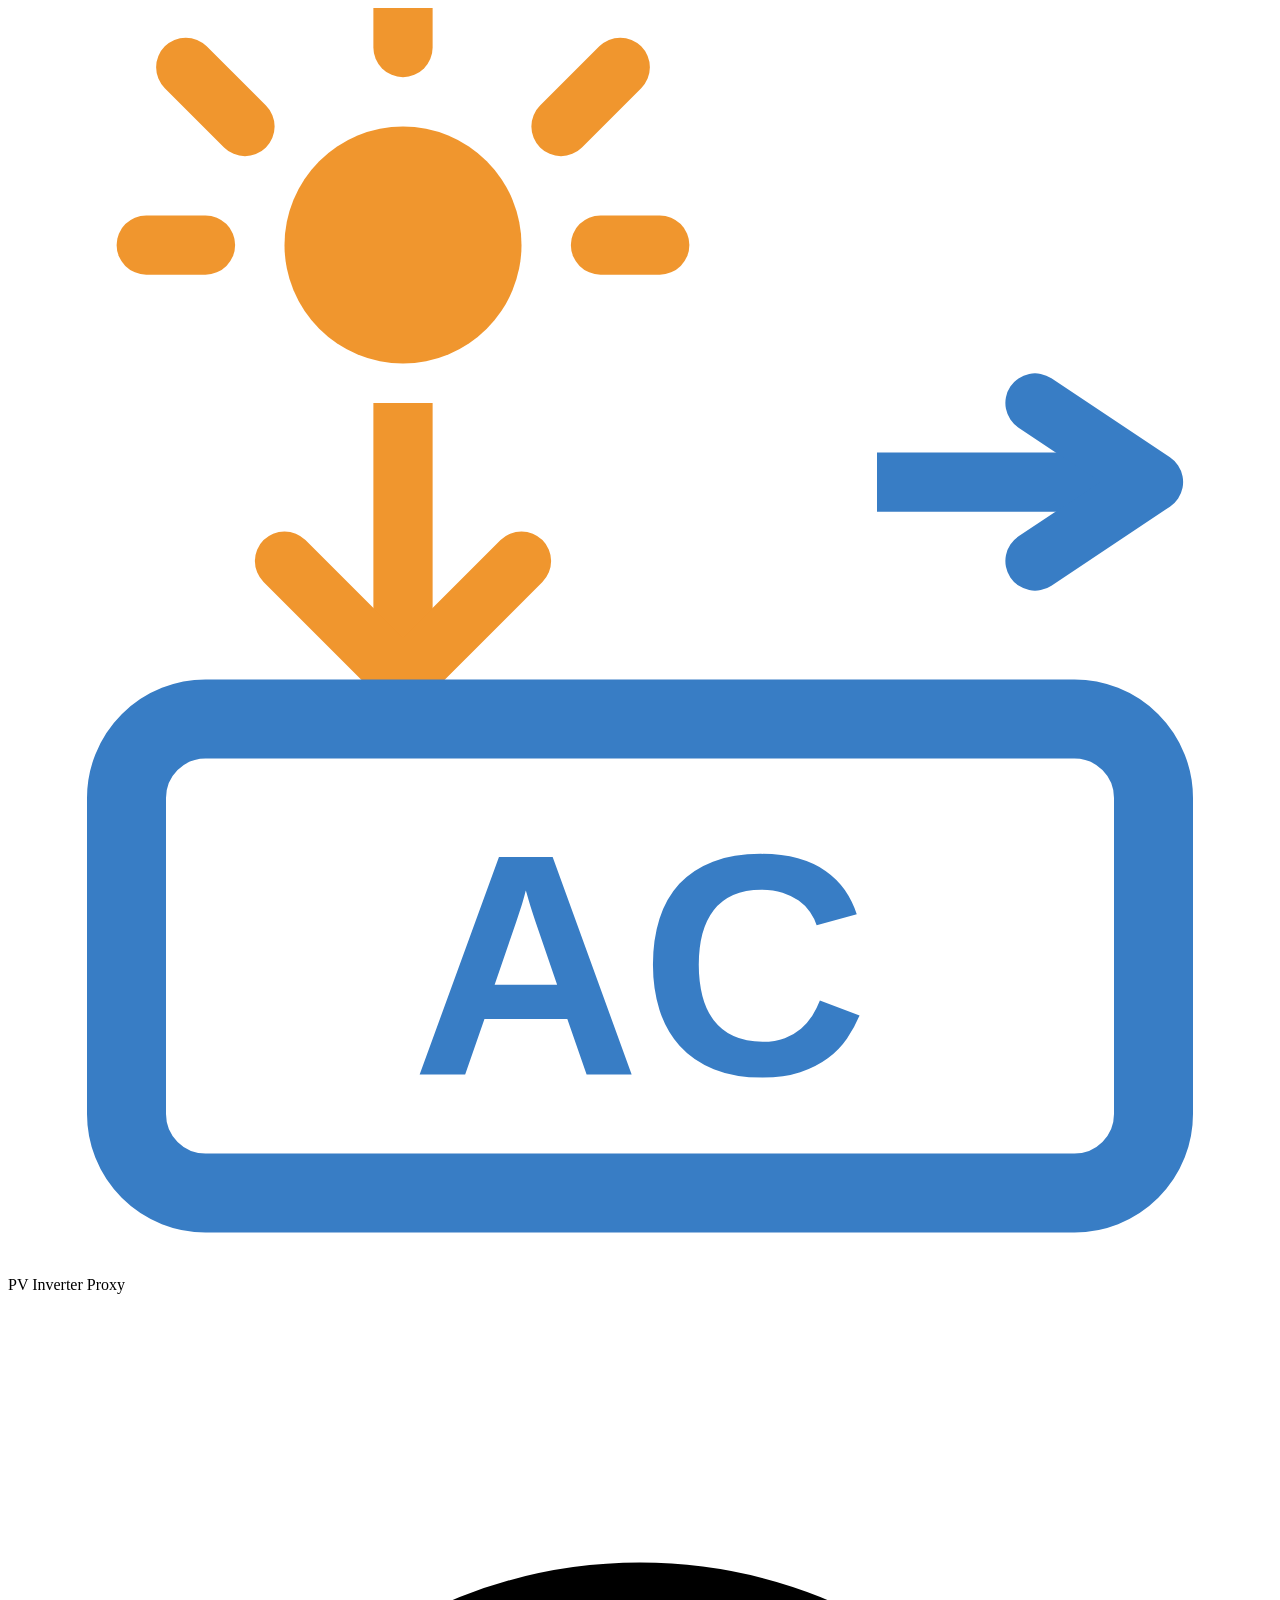
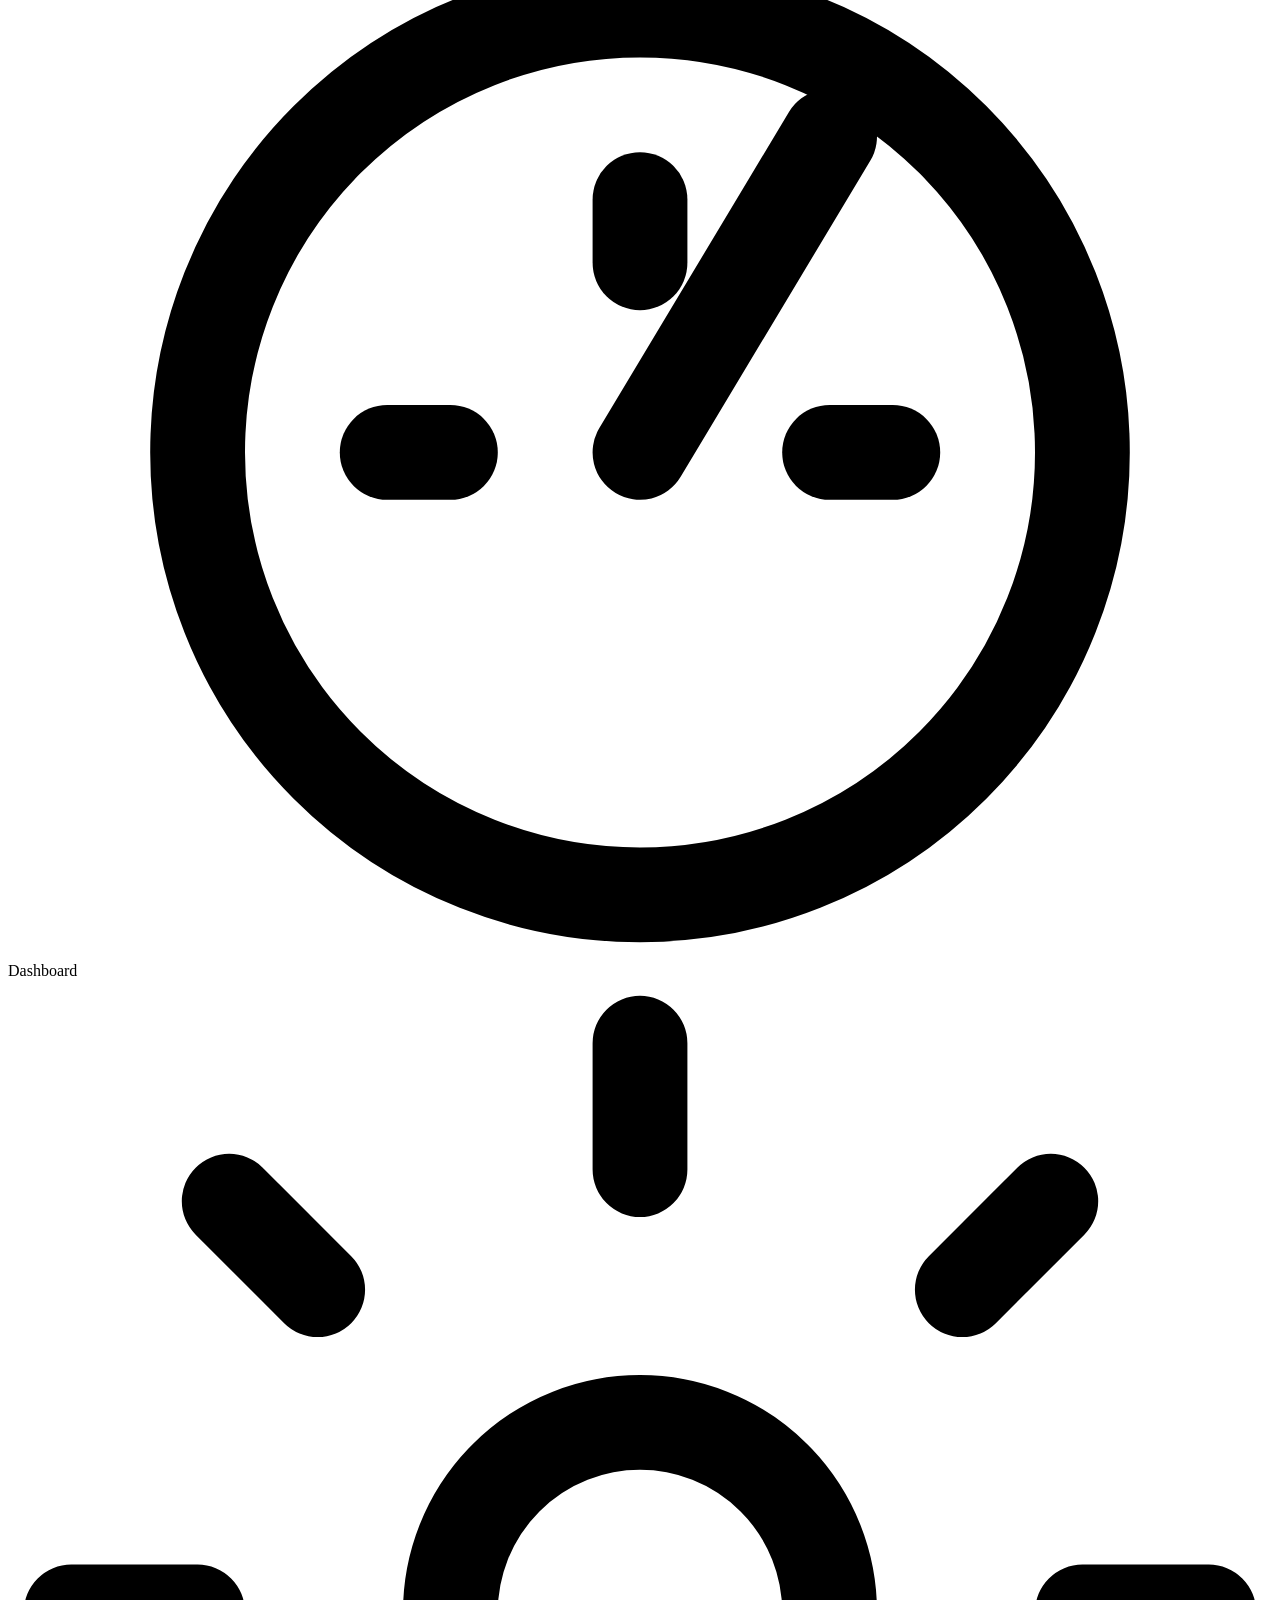
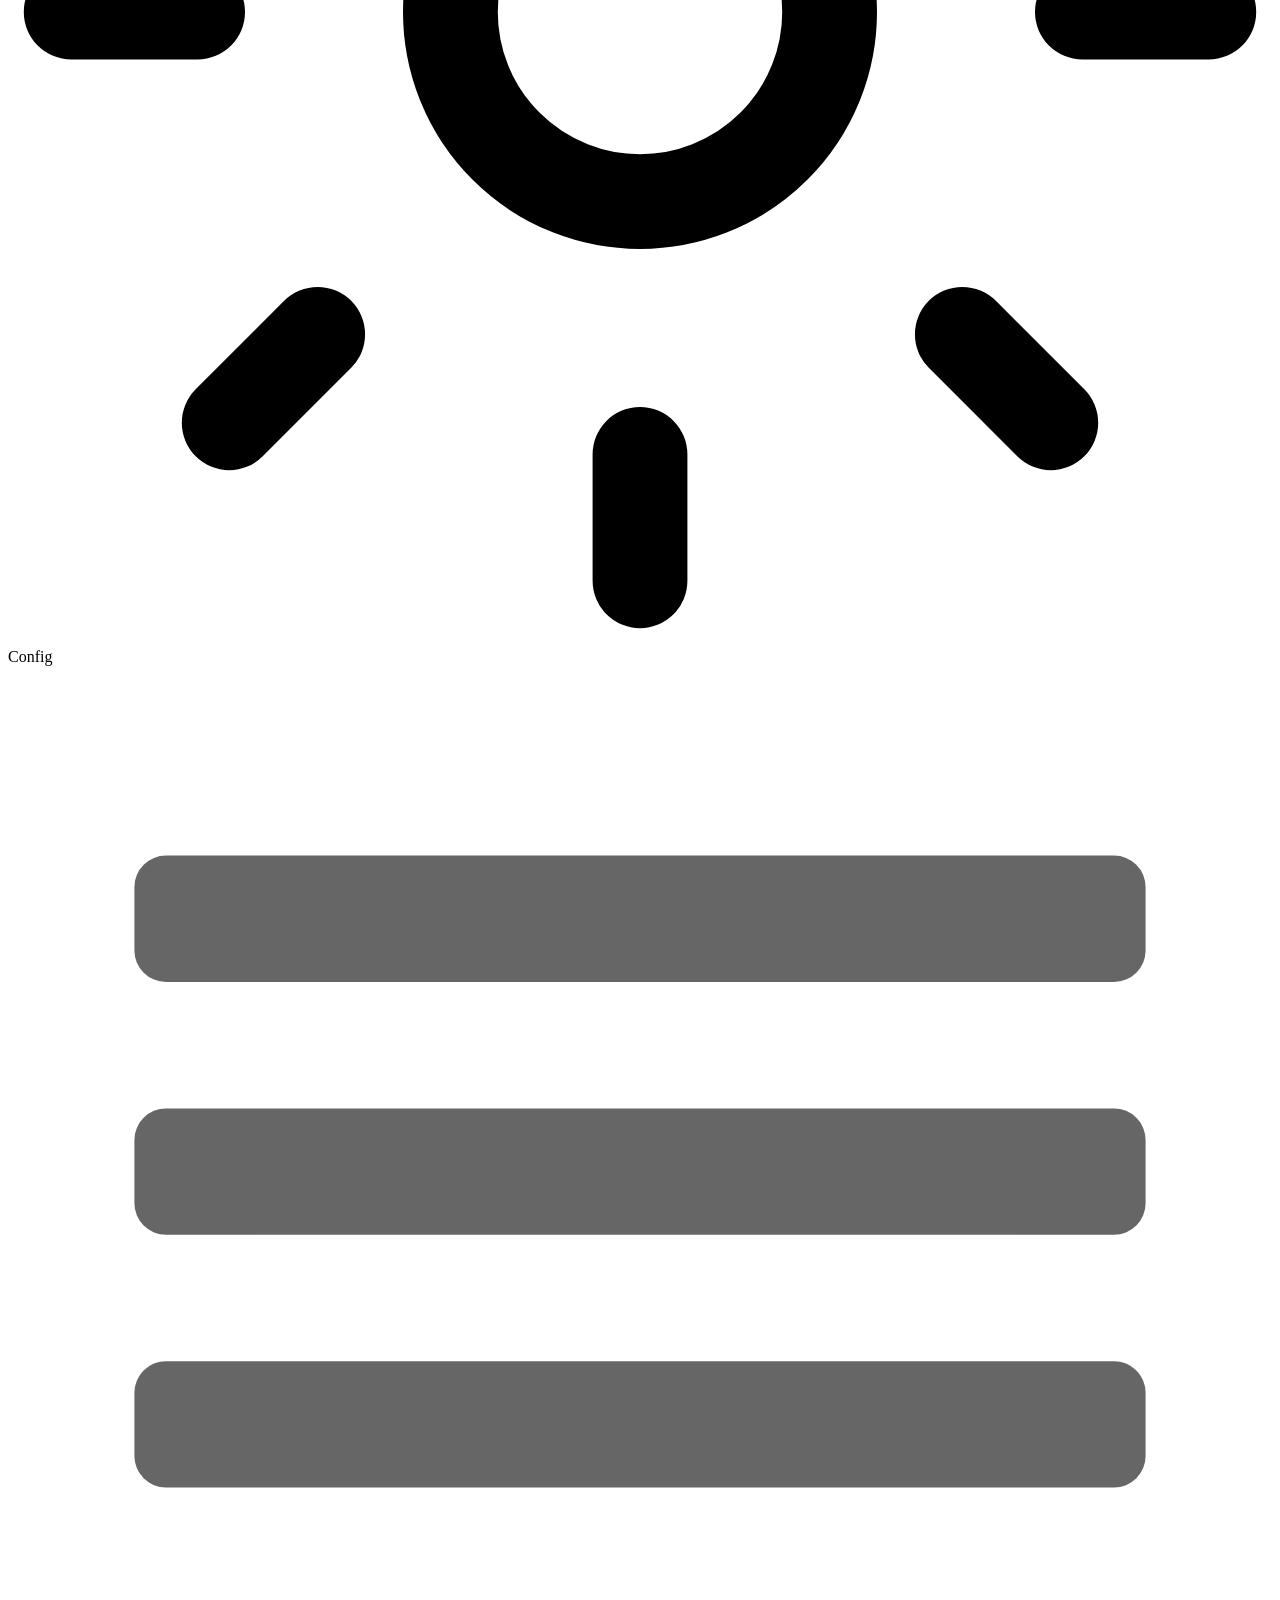
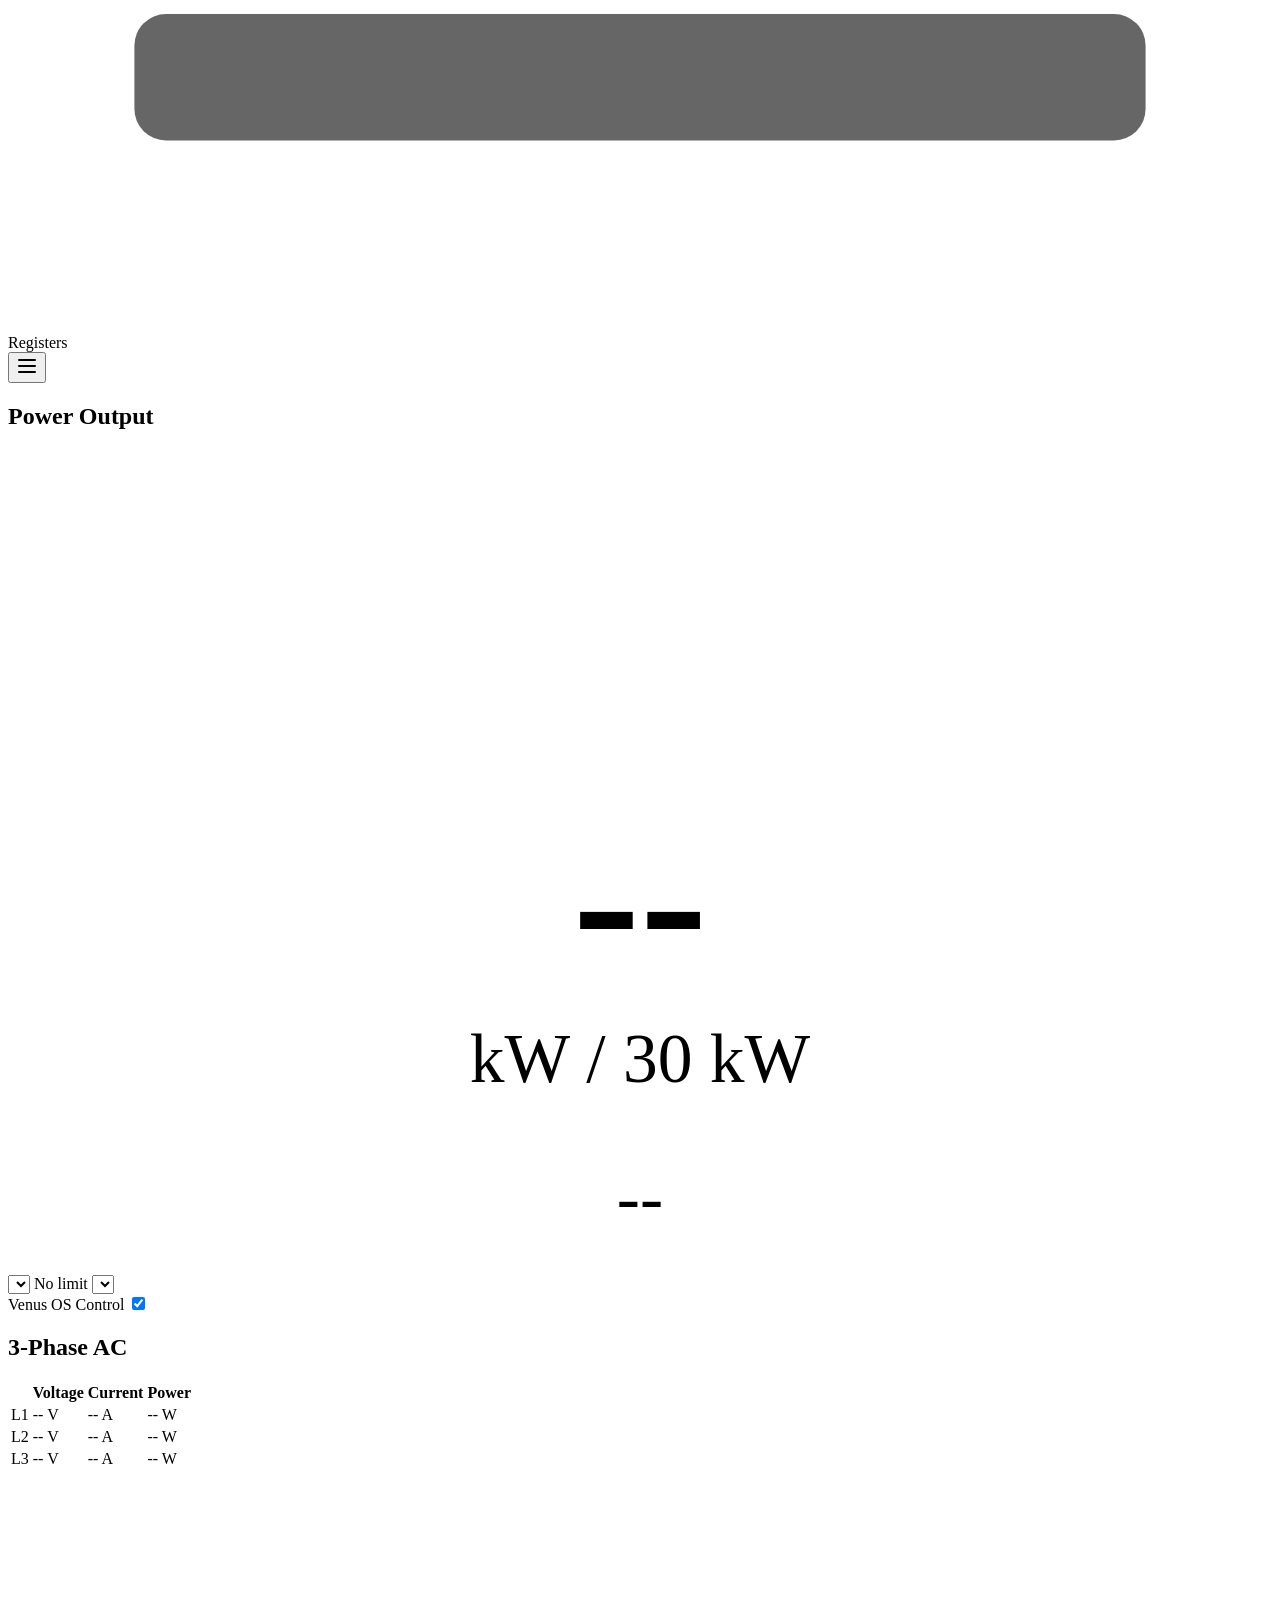
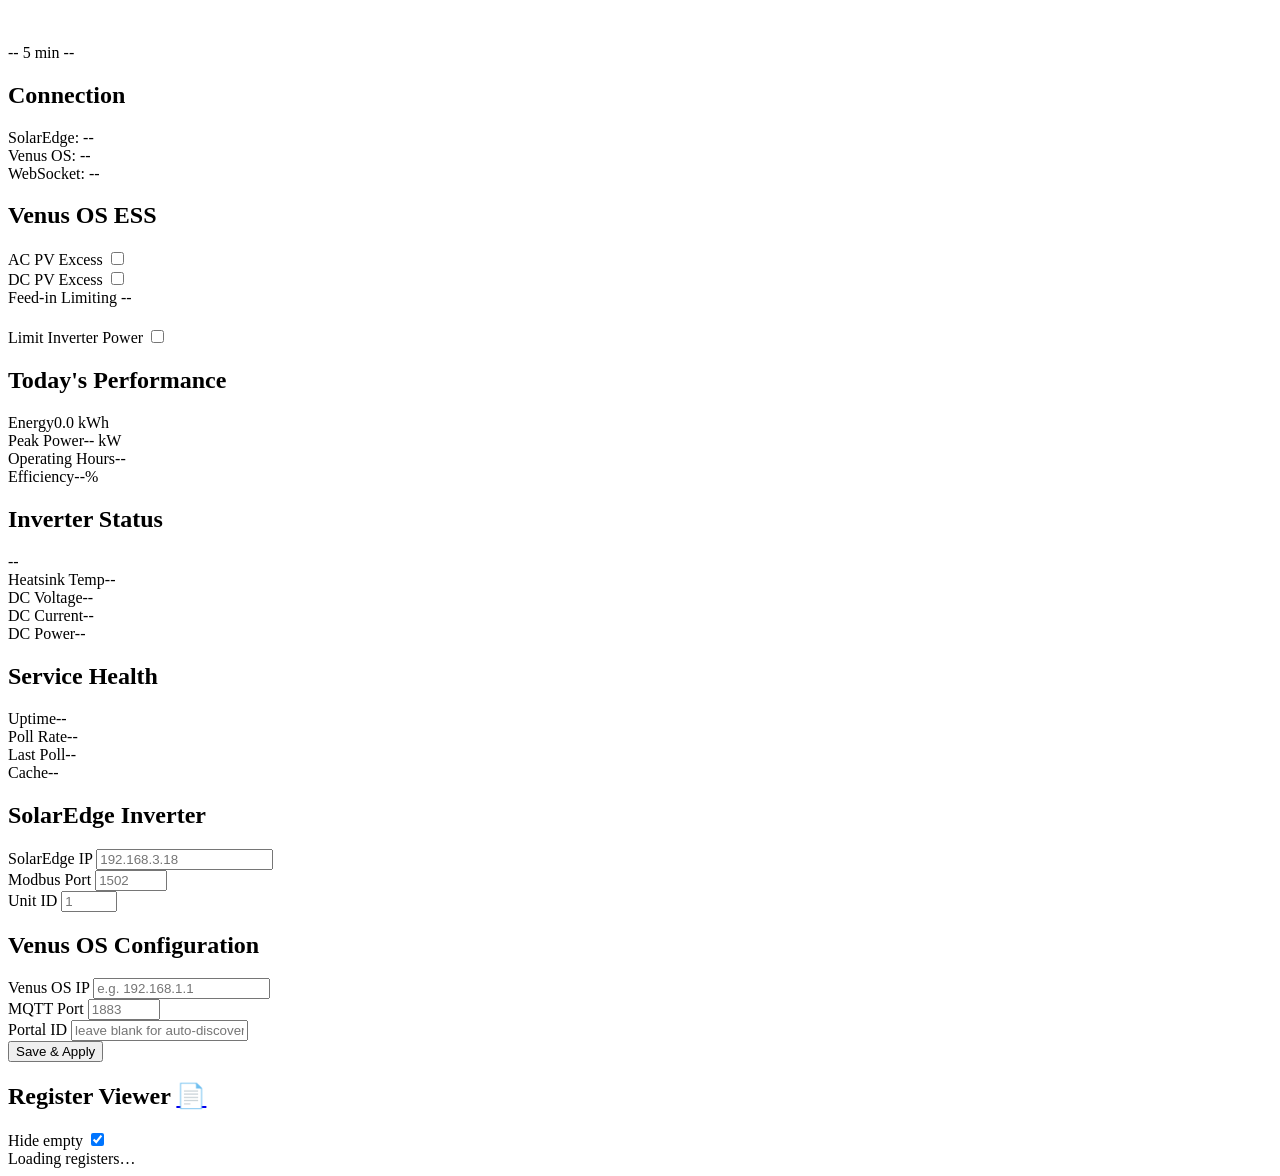
==== src/venus_os_fronius_proxy/static/index.html @ 11d43d6c "fix: link to SunSpec Inverter Models spec PDF with register addresses Points to SunSpec Document #12" ====
<!DOCTYPE html>
<html lang="en">
<head>
  <meta charset="UTF-8">
  <meta name="viewport" content="width=device-width, initial-scale=1.0">
  <title>PV-Inverter Proxy</title>
  <link rel="stylesheet" href="/static/style.css">
</head>
<body>
  <div class="app-shell">
    <!-- Sidebar Navigation -->
    <nav class="sidebar" id="sidebar">
      <div class="sidebar-header">
        <svg class="sidebar-logo" viewBox="0 0 32 32" fill="none" xmlns="http://www.w3.org/2000/svg">
          <!-- Sun -->
          <circle cx="10" cy="6" r="3" fill="#F0962E"/>
          <line x1="10" y1="1" x2="10" y2="0" stroke="#F0962E" stroke-width="1.5" stroke-linecap="round"/>
          <line x1="14" y1="3" x2="15.5" y2="1.5" stroke="#F0962E" stroke-width="1.5" stroke-linecap="round"/>
          <line x1="6" y1="3" x2="4.5" y2="1.5" stroke="#F0962E" stroke-width="1.5" stroke-linecap="round"/>
          <line x1="15" y1="6" x2="16.5" y2="6" stroke="#F0962E" stroke-width="1.5" stroke-linecap="round"/>
          <line x1="5" y1="6" x2="3.5" y2="6" stroke="#F0962E" stroke-width="1.5" stroke-linecap="round"/>
          <!-- Arrow down (DC) -->
          <line x1="10" y1="10" x2="10" y2="16" stroke="#F0962E" stroke-width="1.5"/>
          <polyline points="7,14 10,17 13,14" stroke="#F0962E" stroke-width="1.5" fill="none" stroke-linecap="round" stroke-linejoin="round"/>
          <!-- Inverter box -->
          <rect x="3" y="18" width="26" height="12" rx="2" stroke="#387DC5" stroke-width="2" fill="none"/>
          <text x="16" y="27" text-anchor="middle" fill="#387DC5" font-size="8" font-weight="700" font-family="sans-serif">AC</text>
          <!-- Arrow right (to grid) -->
          <line x1="22" y1="12" x2="28" y2="12" stroke="#387DC5" stroke-width="1.5"/>
          <polyline points="26,10 29,12 26,14" stroke="#387DC5" stroke-width="1.5" fill="none" stroke-linecap="round" stroke-linejoin="round"/>
        </svg>
        <span class="sidebar-title">PV Inverter Proxy</span>
      </div>

      <a class="nav-item active" data-page="dashboard">
        <svg class="nav-icon" viewBox="0 0 20 20" fill="none" xmlns="http://www.w3.org/2000/svg">
          <circle cx="10" cy="12" r="7" stroke="currentColor" stroke-width="1.5"/>
          <path d="M10 12 L13 7" stroke="currentColor" stroke-width="1.5" stroke-linecap="round"/>
          <line x1="6" y1="12" x2="7" y2="12" stroke="currentColor" stroke-width="1.5" stroke-linecap="round"/>
          <line x1="13" y1="12" x2="14" y2="12" stroke="currentColor" stroke-width="1.5" stroke-linecap="round"/>
          <line x1="10" y1="8" x2="10" y2="9" stroke="currentColor" stroke-width="1.5" stroke-linecap="round"/>
        </svg>
        <span class="nav-label">Dashboard</span>
      </a>

      <a class="nav-item" data-page="config">
        <svg class="nav-icon" viewBox="0 0 20 20" fill="none" xmlns="http://www.w3.org/2000/svg">
          <circle cx="10" cy="10" r="3" stroke="currentColor" stroke-width="1.5"/>
          <path d="M10 1v2M10 17v2M1 10h2M17 10h2M3.5 3.5l1.4 1.4M15.1 15.1l1.4 1.4M3.5 16.5l1.4-1.4M15.1 4.9l1.4-1.4" stroke="currentColor" stroke-width="1.5" stroke-linecap="round"/>
        </svg>
        <span class="nav-label">Config</span>
      </a>

      <a class="nav-item" data-page="registers">
        <svg class="nav-icon" viewBox="0 0 20 20" fill="none" xmlns="http://www.w3.org/2000/svg">
          <rect x="2" y="3" width="16" height="2" rx="0.5" fill="currentColor" opacity="0.6"/>
          <rect x="2" y="7" width="16" height="2" rx="0.5" fill="currentColor" opacity="0.6"/>
          <rect x="2" y="11" width="16" height="2" rx="0.5" fill="currentColor" opacity="0.6"/>
          <rect x="2" y="15" width="16" height="2" rx="0.5" fill="currentColor" opacity="0.6"/>
        </svg>
        <span class="nav-label">Registers</span>
      </a>

    </nav>

    <!-- Overlay for mobile sidebar -->
    <div class="sidebar-overlay" id="sidebar-overlay"></div>

    <!-- Main Content -->
    <main class="content">
      <!-- Mobile hamburger (hidden on desktop) -->
      <button class="hamburger" id="hamburger" aria-label="Toggle menu">
        <svg width="22" height="22" viewBox="0 0 22 22" fill="none" xmlns="http://www.w3.org/2000/svg">
          <line x1="3" y1="5" x2="19" y2="5" stroke="currentColor" stroke-width="2" stroke-linecap="round"/>
          <line x1="3" y1="11" x2="19" y2="11" stroke="currentColor" stroke-width="2" stroke-linecap="round"/>
          <line x1="3" y1="17" x2="19" y2="17" stroke="currentColor" stroke-width="2" stroke-linecap="round"/>
        </svg>
      </button>

      <!-- Dashboard Page -->
      <div id="page-dashboard" class="page active">
        <!-- Row 1: Power Gauge + 3-Phase (combined) -->
        <div class="ve-dashboard-top">
          <div class="ve-card ve-gauge-card">
            <h2 class="ve-card-title">Power Output</h2>
            <svg id="power-gauge" viewBox="0 0 200 130" class="ve-gauge-svg">
              <path d="M 20 100 A 80 80 0 0 1 180 100"
                    fill="none" stroke="var(--ve-border)" stroke-width="12" stroke-linecap="round"/>
              <path id="gauge-fill" d="M 20 100 A 80 80 0 0 1 180 100"
                    fill="none" stroke="var(--ve-blue)" stroke-width="12" stroke-linecap="round"
                    stroke-dasharray="251.3" stroke-dashoffset="251.3"/>
              <text x="100" y="82" text-anchor="middle" fill="var(--ve-text)"
                    font-size="32" font-weight="700" id="gauge-value">--</text>
              <text x="100" y="100" text-anchor="middle" fill="var(--ve-text-dim)"
                    font-size="11">kW / 30 kW</text>
              <text x="100" y="122" text-anchor="middle" fill="var(--ve-text-dim)"
                    font-size="11" id="gauge-status">--</text>
            </svg>
            <div class="ve-gauge-limit">
              <select id="ctrl-min" class="ve-ctrl-dropdown" title="Minimum power (floor)"></select>
              <span class="ve-limit-status">
                <span class="ve-dot" id="ctrl-dot"></span>
                <span id="ctrl-label" class="ve-text-dim">No limit</span>
              </span>
              <select id="ctrl-max" class="ve-ctrl-dropdown" title="Maximum power (ceiling)"></select>
            </div>
            <div class="ve-gauge-venus-toggle venus-dependent">
              <span class="ve-text-dim">Venus OS Control</span>
              <label class="ve-toggle" id="venus-lock-container">
                <input type="checkbox" id="venus-lock-toggle" checked>
                <span class="ve-toggle-track"></span>
              </label>
              <span class="ve-text-dim ve-lock-timer" id="lock-timer"></span>
            </div>
          </div>

          <div class="ve-card ve-phases-card">
            <h2 class="ve-card-title">3-Phase AC</h2>
            <table class="ve-phase-table">
              <thead>
                <tr><th></th><th>Voltage</th><th>Current</th><th>Power</th></tr>
              </thead>
              <tbody>
                <tr>
                  <td class="ve-phase-label">L1</td>
                  <td class="ve-live-value" id="l1-voltage">-- V</td>
                  <td class="ve-live-value" id="l1-current">-- A</td>
                  <td class="ve-live-value" id="l1-power">-- W</td>
                </tr>
                <tr>
                  <td class="ve-phase-label">L2</td>
                  <td class="ve-live-value" id="l2-voltage">-- V</td>
                  <td class="ve-live-value" id="l2-current">-- A</td>
                  <td class="ve-live-value" id="l2-power">-- W</td>
                </tr>
                <tr>
                  <td class="ve-phase-label">L3</td>
                  <td class="ve-live-value" id="l3-voltage">-- V</td>
                  <td class="ve-live-value" id="l3-current">-- A</td>
                  <td class="ve-live-value" id="l3-power">-- W</td>
                </tr>
              </tbody>
            </table>
            <div class="ve-phase-sparkline">
              <svg id="sparkline-power" viewBox="0 0 600 80" preserveAspectRatio="none" class="ve-sparkline-svg"></svg>
              <div class="ve-sparkline-labels">
                <span class="ve-text-dim" id="sparkline-min">--</span>
                <span class="ve-text-dim ve-text-center" id="sparkline-time">5 min</span>
                <span class="ve-text-dim" id="sparkline-max">--</span>
              </div>
            </div>
          </div>
        </div>

        <!-- Hidden elements for Venus OS lock countdown -->
        <div id="lock-countdown" style="display:none">
          <span id="lock-countdown-time">15:00</span>
        </div>

        <!-- Row 2: Connection + Sparkline + Performance (3-col) -->
        <div class="ve-dashboard-row3">
          <div class="ve-card" id="status-panel">
            <h2 class="ve-card-title">Connection</h2>
            <div class="ve-status-row">
              <span class="ve-dot" id="se-dot-detail"></span>
              <span id="se-label">SolarEdge: --</span>
            </div>
            <div class="ve-status-row">
              <span class="ve-dot" id="vos-dot-detail"></span>
              <span id="vos-label">Venus OS: --</span>
            </div>
            <div class="ve-status-row">
              <span class="ve-dot" id="ws-dot"></span>
              <span id="ws-label">WebSocket: --</span>
            </div>
          </div>
          <div class="ve-card venus-dependent" id="venus-ess-panel">
            <h2 class="ve-card-title">Venus OS ESS</h2>
            <div class="ve-ess-group">
              <div class="ve-ess-row">
                <label>AC PV Excess</label>
                <label class="ve-toggle"><input type="checkbox" id="ess-ac-excess"><span class="ve-toggle-track"></span></label>
              </div>
              <div class="ve-ess-row">
                <label>DC PV Excess</label>
                <label class="ve-toggle"><input type="checkbox" id="ess-dc-excess"><span class="ve-toggle-track"></span></label>
              </div>
              <div class="ve-ess-row ve-ess-sub" id="ess-limit-row" style="display:none">
                <label>Limit Feed-in</label>
                <label class="ve-toggle"><input type="checkbox" id="ess-limit-feedin"><span class="ve-toggle-track"></span></label>
              </div>
              <div class="ve-ess-row ve-ess-sub2" id="ess-max-feedin-row" style="display:none">
                <label>Max Feed-in</label>
                <div class="ve-ess-value-control">
                  <span class="ve-live-value ve-ess-actual" id="ess-feed-in-actual">--</span>
                  <span class="ve-text-dim">/</span>
                  <select id="ess-feed-in" class="ve-ctrl-dropdown ve-ess-dropdown"></select>
                </div>
              </div>
              <div class="ve-ess-row">
                <label>Feed-in Limiting</label>
                <span class="ve-live-value" id="ess-limiter-value">--</span>
              </div>
            </div>
            <div class="ve-ess-row" style="margin-top: 0.75rem; padding-top: 0.5rem; border-top: 1px solid var(--ve-border);">
              <label>Limit Inverter Power</label>
              <label class="ve-toggle"><input type="checkbox" id="ess-limit-inverter"><span class="ve-toggle-track"></span></label>
            </div>
            <div class="ve-ess-row ve-ess-sub" id="ess-max-inverter-row" style="display:none">
              <label>Max Inverter Power</label>
              <select id="ess-max-inverter" class="ve-ctrl-dropdown ve-ess-dropdown"></select>
            </div>
          </div>
          <div class="ve-card" id="peak-stats-panel">
            <h2 class="ve-card-title">Today's Performance</h2>
            <div class="ve-grid">
              <div><label>Energy</label><span class="ve-live-value" id="daily-energy">0.0 kWh</span></div>
              <div><label>Peak Power</label><span class="ve-live-value" id="peak-power">-- kW</span></div>
              <div><label>Operating Hours</label><span class="ve-live-value" id="operating-hours">--</span></div>
              <div><label>Efficiency</label><span class="ve-live-value" id="efficiency-pct">--%</span></div>
            </div>
          </div>
        </div>

        <!-- Row 4: Inverter + Health -->
        <div class="ve-dashboard-row4">
          <div class="ve-card" id="inverter-status-panel">
            <h2 class="ve-card-title">Inverter Status</h2>
            <div class="ve-status-row">
              <span class="ve-status-indicator" id="inv-status-dot"></span>
              <span class="ve-live-value" id="inv-status-text">--</span>
            </div>
            <div class="ve-grid">
              <div><label>Heatsink Temp</label><span class="ve-live-value" id="inv-temp-sink">--</span></div>
              <div><label>DC Voltage</label><span class="ve-live-value" id="inv-dc-voltage">--</span></div>
              <div><label>DC Current</label><span class="ve-live-value" id="inv-dc-current">--</span></div>
              <div><label>DC Power</label><span class="ve-live-value" id="inv-dc-power">--</span></div>
            </div>
          </div>
          <div class="ve-card" id="health-panel">
            <h2 class="ve-card-title">Service Health</h2>
            <div class="ve-grid">
              <div><label>Uptime</label><span id="uptime">--</span></div>
              <div><label>Poll Rate</label><span id="poll-rate">--</span></div>
              <div><label>Last Poll</label><span id="last-poll">--</span></div>
              <div><label>Cache</label><span id="cache-status">--</span></div>
            </div>
          </div>
        </div>
      </div>

      <!-- Config Page -->
      <div id="page-config" class="page">
        <div id="venus-auto-detect-banner" class="ve-hint-card ve-hint-card--success" role="status" style="display:none">
          <div class="ve-hint-header">
            <svg width="20" height="20" viewBox="0 0 20 20" fill="none" style="flex-shrink:0">
              <circle cx="10" cy="10" r="9" stroke="currentColor" stroke-width="1.5" fill="none"/>
              <path d="M6 10.5l2.5 2.5 5.5-5.5" stroke="currentColor" stroke-width="1.5" stroke-linecap="round" stroke-linejoin="round" fill="none"/>
            </svg>
            <h3>Venus OS Detected</h3>
          </div>
          <p>Venus OS is sending Modbus commands to this proxy. Enter the Venus OS IP address below and click Save &amp; Apply to enable MQTT monitoring and control.</p>
        </div>
        <form id="config-form">
          <div class="ve-panel">
            <h2><span class="ve-dot ve-dot--dim" id="cfg-se-dot"></span> SolarEdge Inverter</h2>
            <div class="ve-form-group">
              <label for="se-host">SolarEdge IP</label>
              <input type="text" id="se-host" class="ve-input" placeholder="192.168.3.18">
            </div>
            <div class="ve-form-group">
              <label for="se-port">Modbus Port</label>
              <input type="number" id="se-port" class="ve-input" placeholder="1502" min="1" max="65535">
            </div>
            <div class="ve-form-group">
              <label for="se-unit">Unit ID</label>
              <input type="number" id="se-unit" class="ve-input" placeholder="1" min="1" max="247">
            </div>
          </div>
          <div class="ve-panel">
            <h2><span class="ve-dot ve-dot--dim" id="cfg-venus-dot"></span> Venus OS Configuration</h2>
            <div class="ve-form-group">
              <label for="venus-host">Venus OS IP</label>
              <input type="text" id="venus-host" class="ve-input" placeholder="e.g. 192.168.1.1">
            </div>
            <div class="ve-form-group">
              <label for="venus-port">MQTT Port</label>
              <input type="number" id="venus-port" class="ve-input" placeholder="1883" min="1" max="65535">
            </div>
            <div class="ve-form-group">
              <label for="venus-portal-id">Portal ID</label>
              <input type="text" id="venus-portal-id" class="ve-input" placeholder="leave blank for auto-discovery">
            </div>
          </div>
          <div id="mqtt-setup-guide" class="ve-hint-card" style="display:none">
            <div class="ve-hint-header">
              <svg width="20" height="20" viewBox="0 0 20 20" fill="none" style="flex-shrink:0">
                <circle cx="10" cy="10" r="9" stroke="currentColor" stroke-width="1.5" fill="none"/>
                <path d="M10 9v5M10 6.5v.01" stroke="currentColor" stroke-width="1.5" stroke-linecap="round"/>
              </svg>
              <h3>Enable MQTT on Venus OS</h3>
            </div>
            <ol>
              <li>Open Venus OS Remote Console</li>
              <li>Go to Settings &gt; Services</li>
              <li>Enable "MQTT on LAN"</li>
              <li>Return here and click Save &amp; Apply</li>
            </ol>
            <p class="ve-hint-subtext">MQTT allows the proxy to read grid data and control ESS settings on your Venus OS device.</p>
          </div>
          <div class="ve-button-group">
            <button type="submit" id="btn-save" class="ve-btn ve-btn--primary">Save &amp; Apply</button>
          </div>
          <div id="config-message" class="ve-message"></div>
        </form>
      </div>

      <!-- Registers Page -->
      <div id="page-registers" class="page">
        <div class="ve-panel">
          <div class="ve-reg-toolbar">
            <h2>Register Viewer <a href="https://sunspec.org/wp-content/uploads/2019/08/SunSpec-Inverter-Models-12020.pdf" target="_blank" rel="noopener" class="ve-doc-link" title="SunSpec Inverter Models Specification (PDF)">&#128196;</a></h2>
            <label class="ve-toggle-label" for="reg-hide-empty">
              <span>Hide empty</span>
              <input type="checkbox" id="reg-hide-empty" checked>
              <span class="ve-switch"><span class="ve-switch-knob"></span></span>
            </label>
          </div>
          <div id="register-spinner" class="ve-spinner-wrap">
            <div class="ve-spinner"></div>
            <span class="ve-spinner-label">Loading registers…</span>
          </div>
          <div id="register-models"></div>
        </div>
      </div>

    </main>
  </div>

  <div id="toast-container" class="ve-toast-container" aria-live="polite"></div>

  <script src="/static/app.js" defer></script>
</body>
</html>
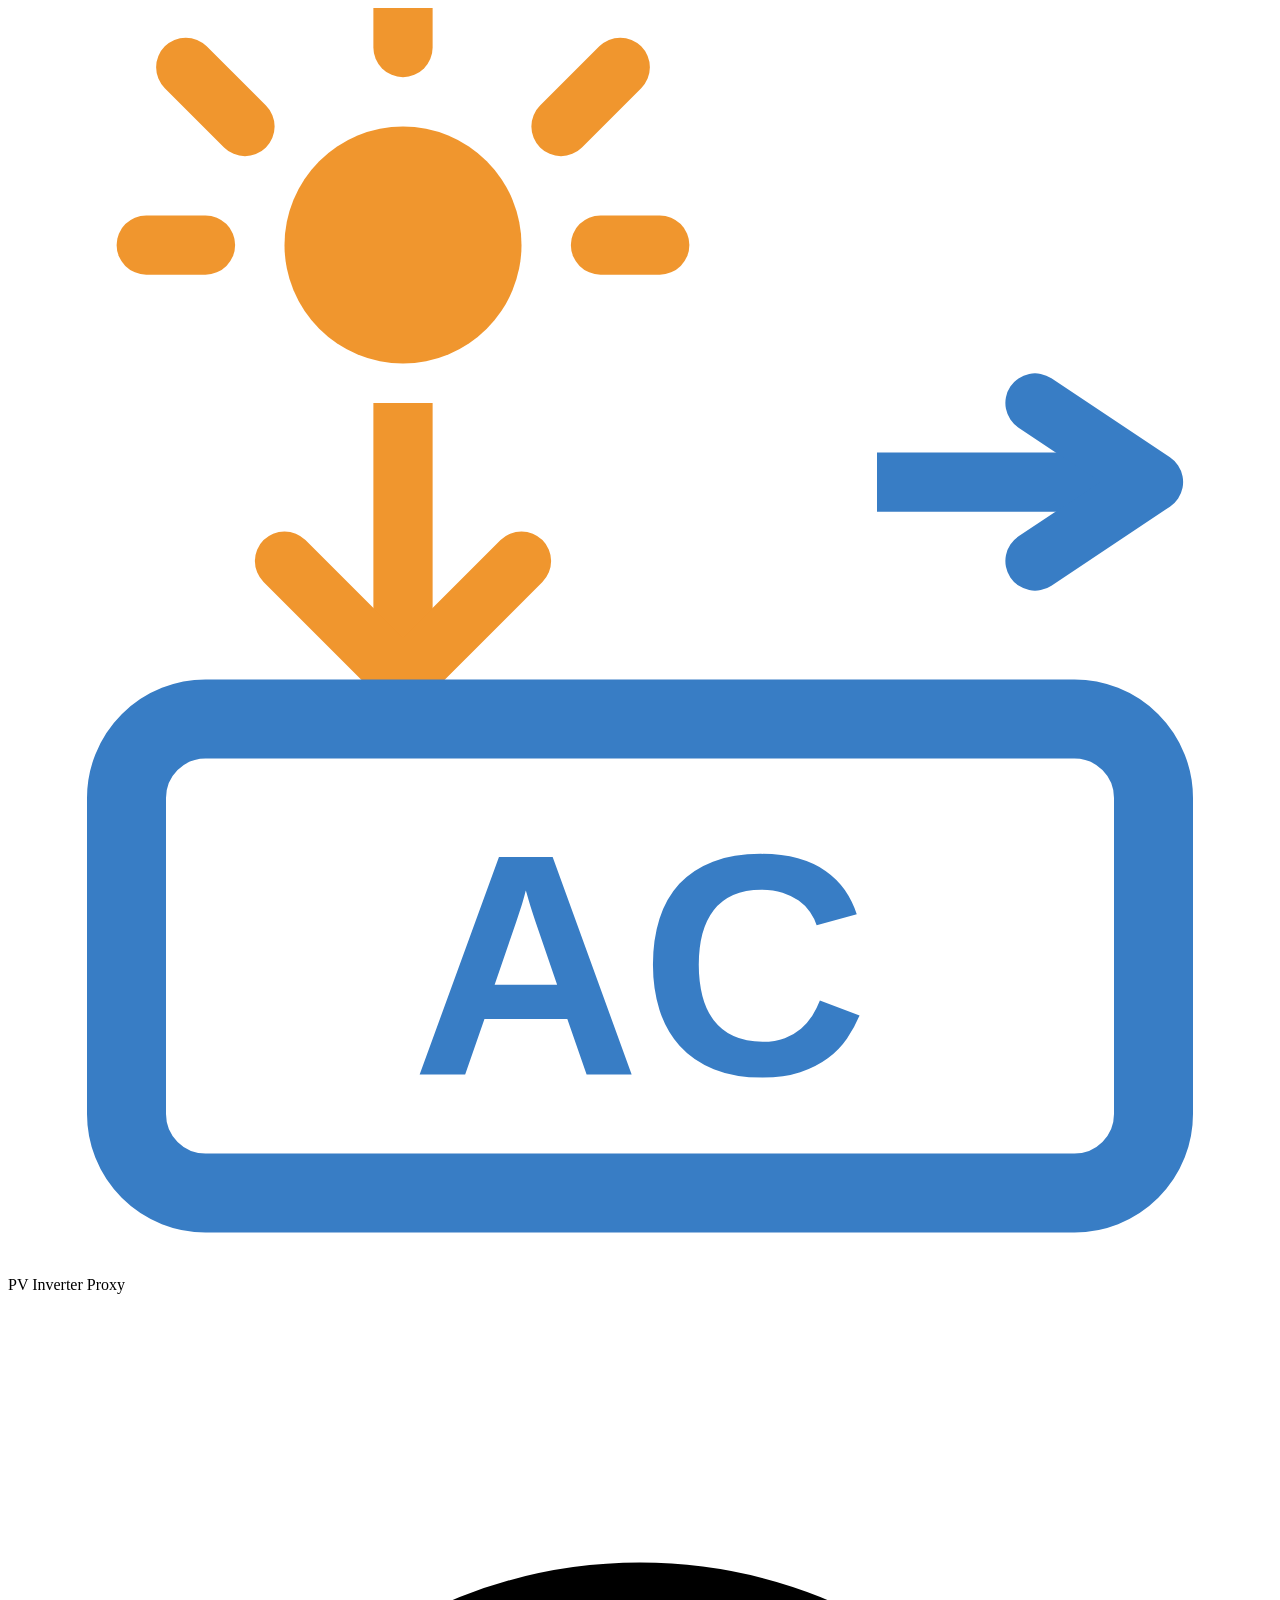
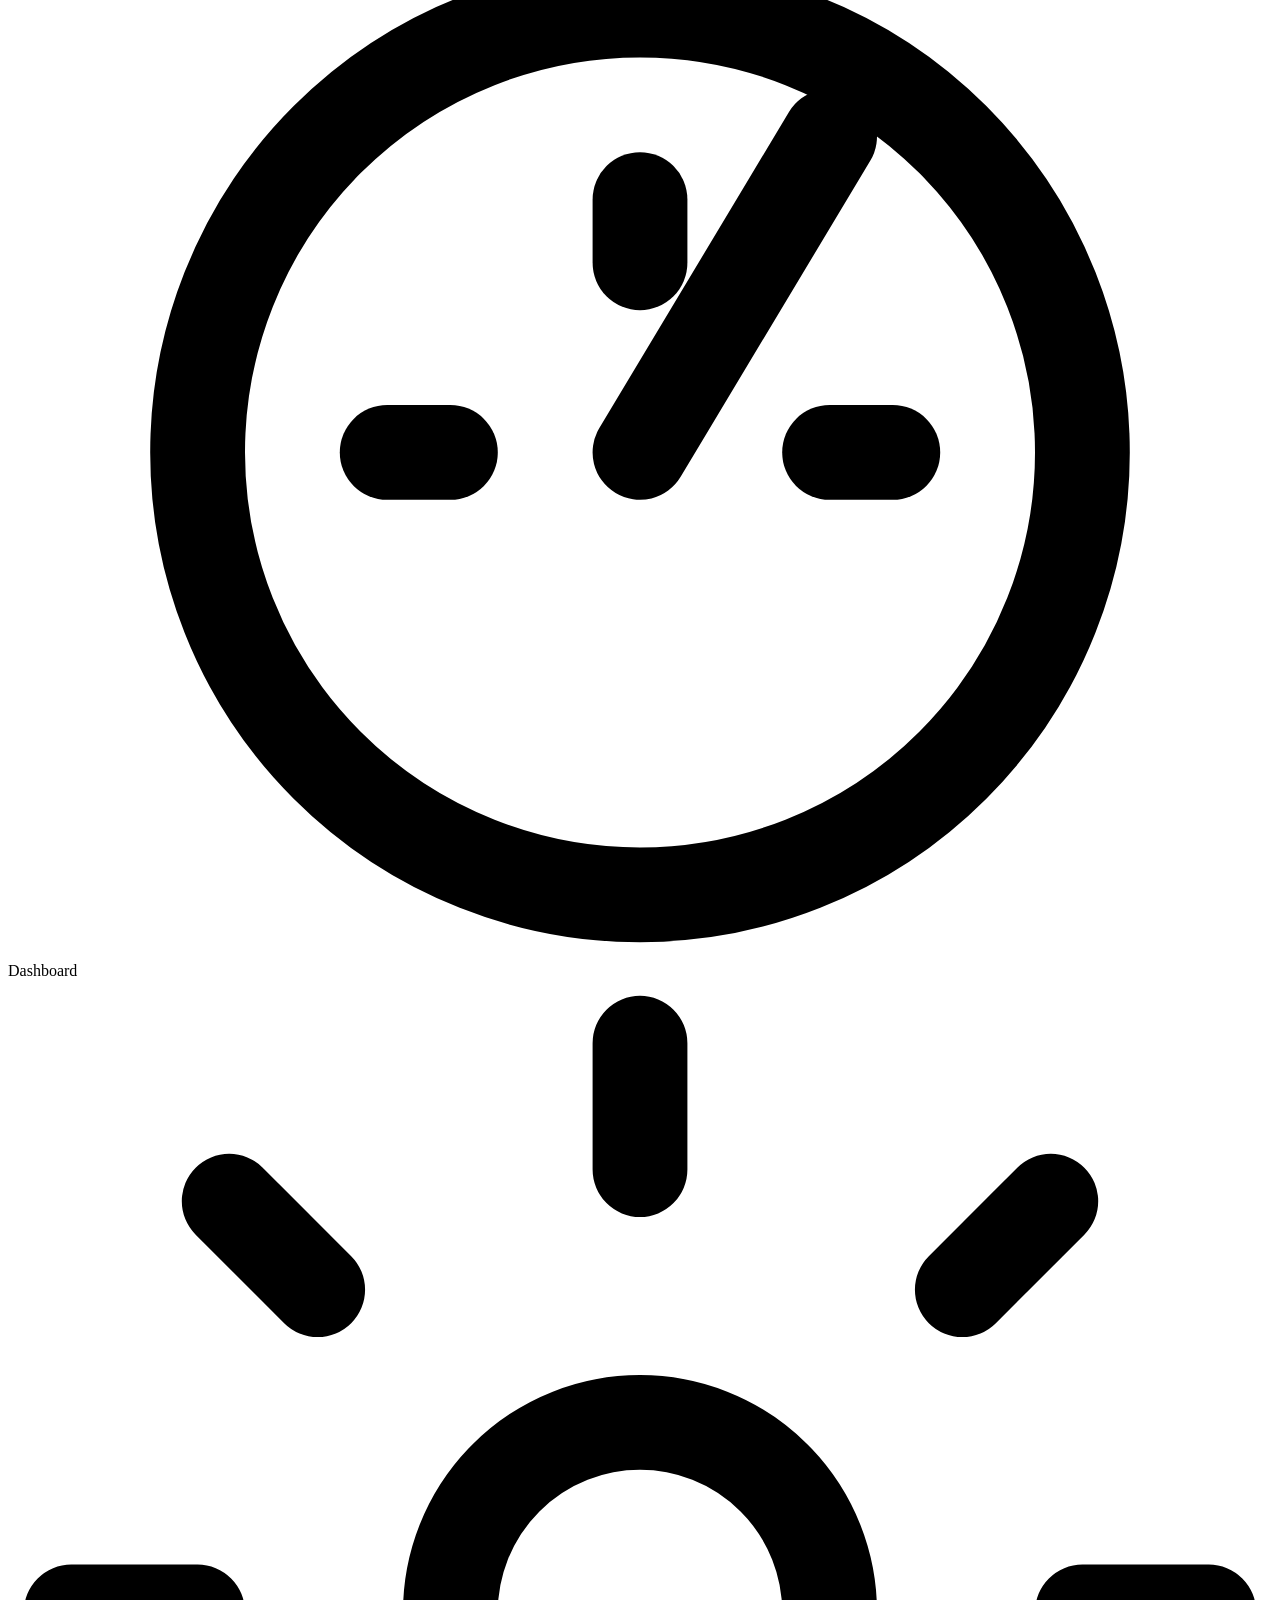
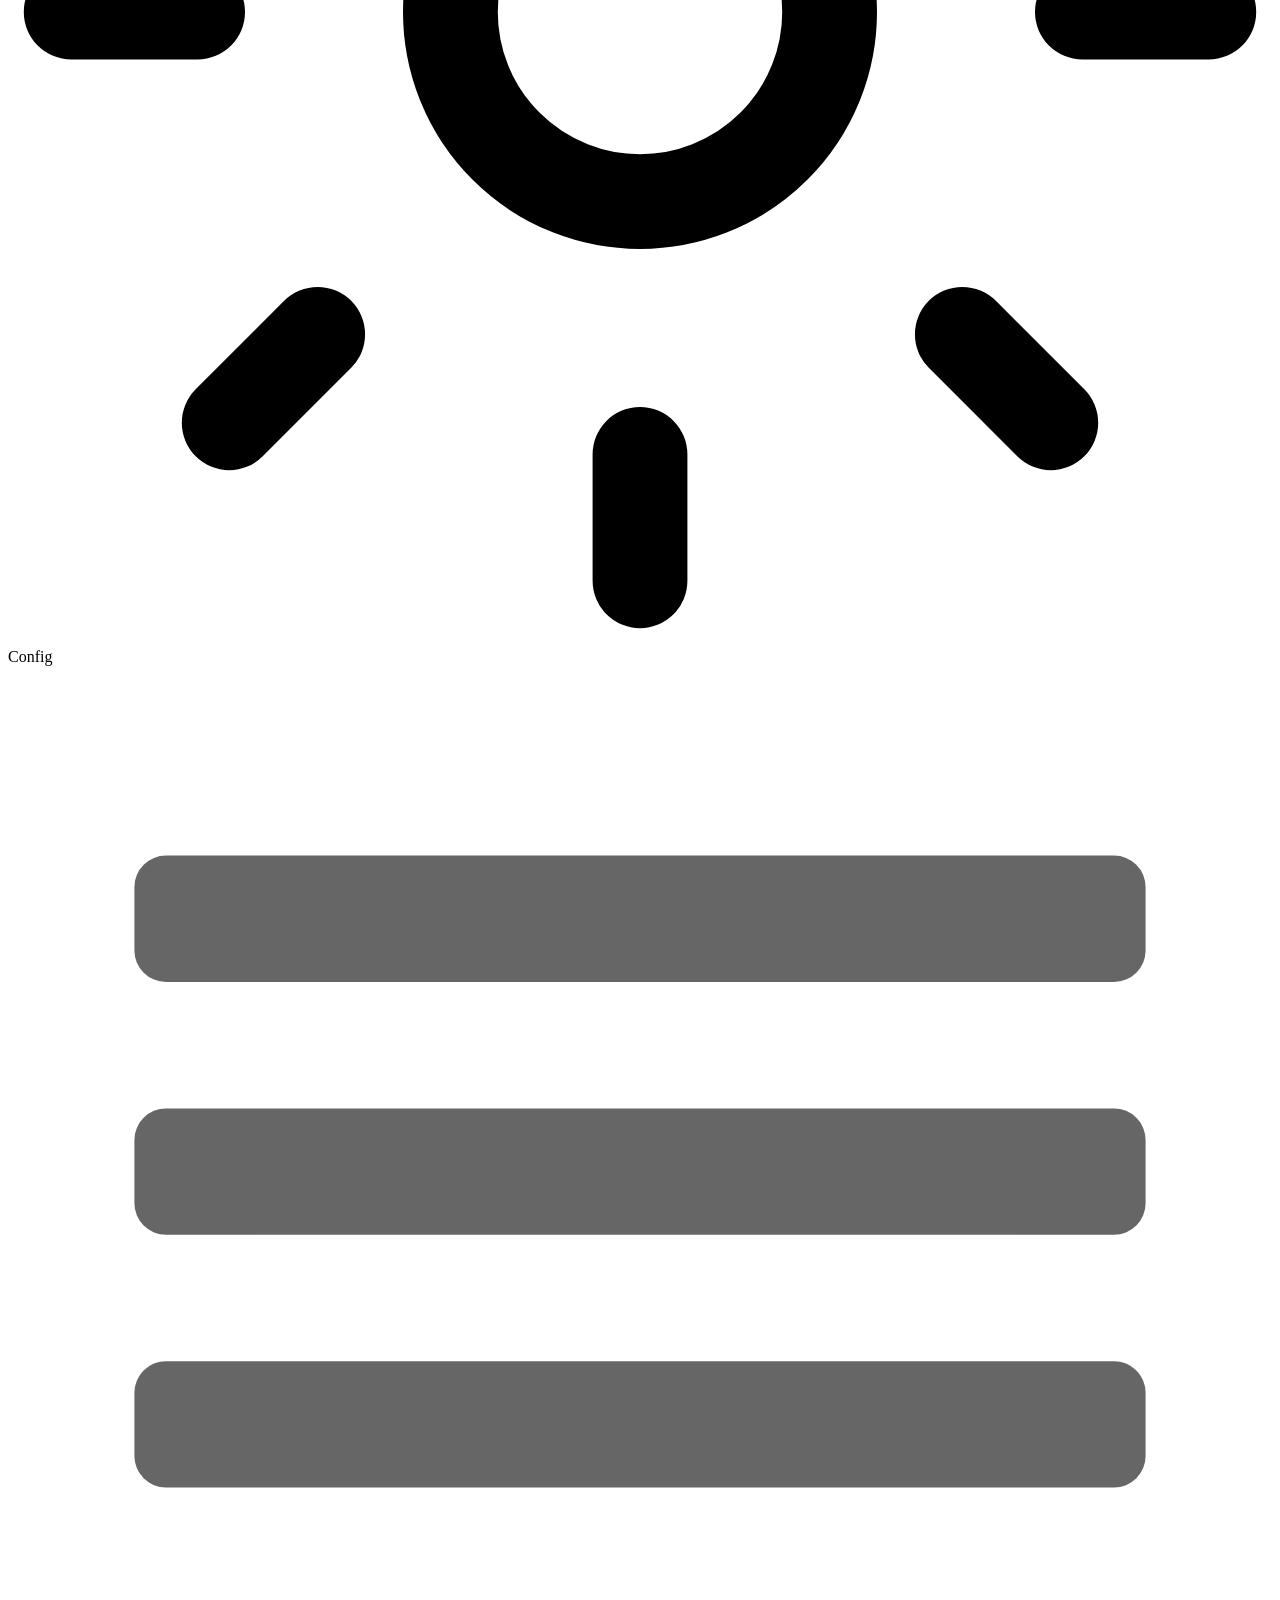
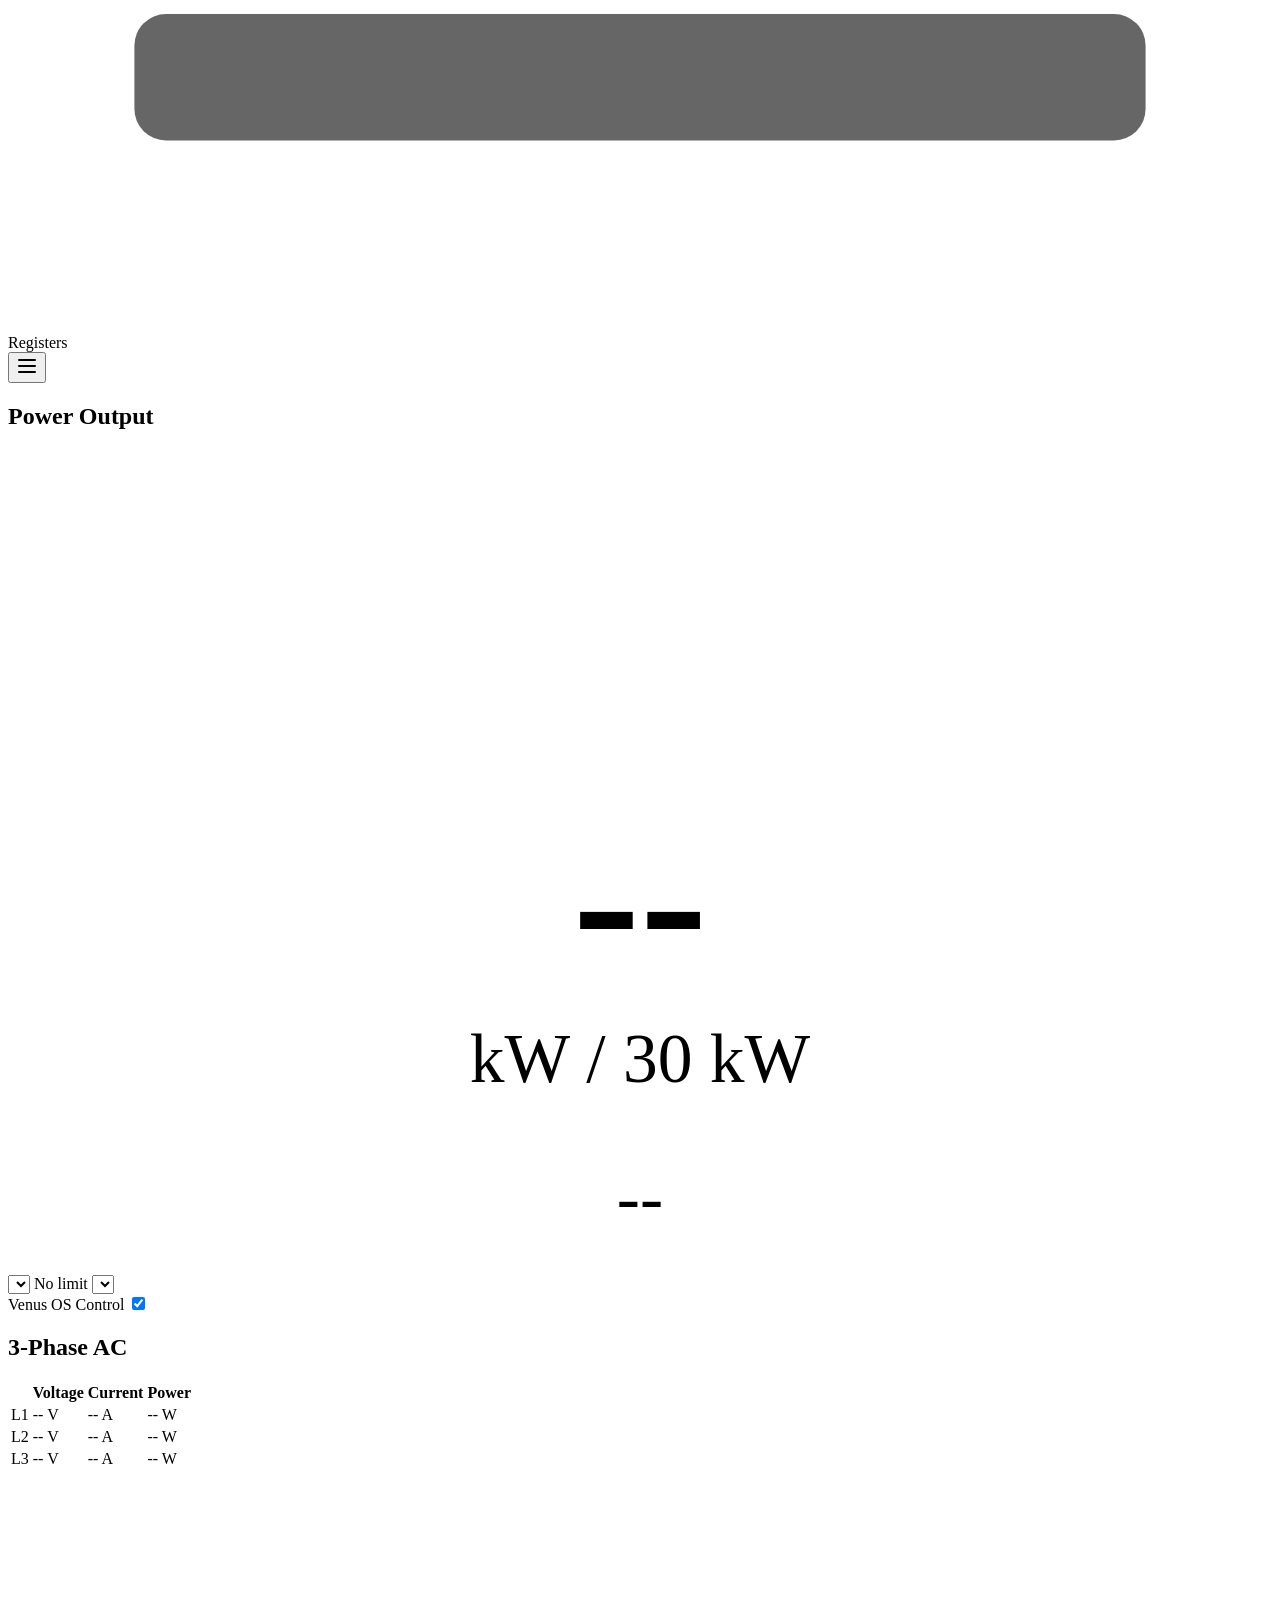
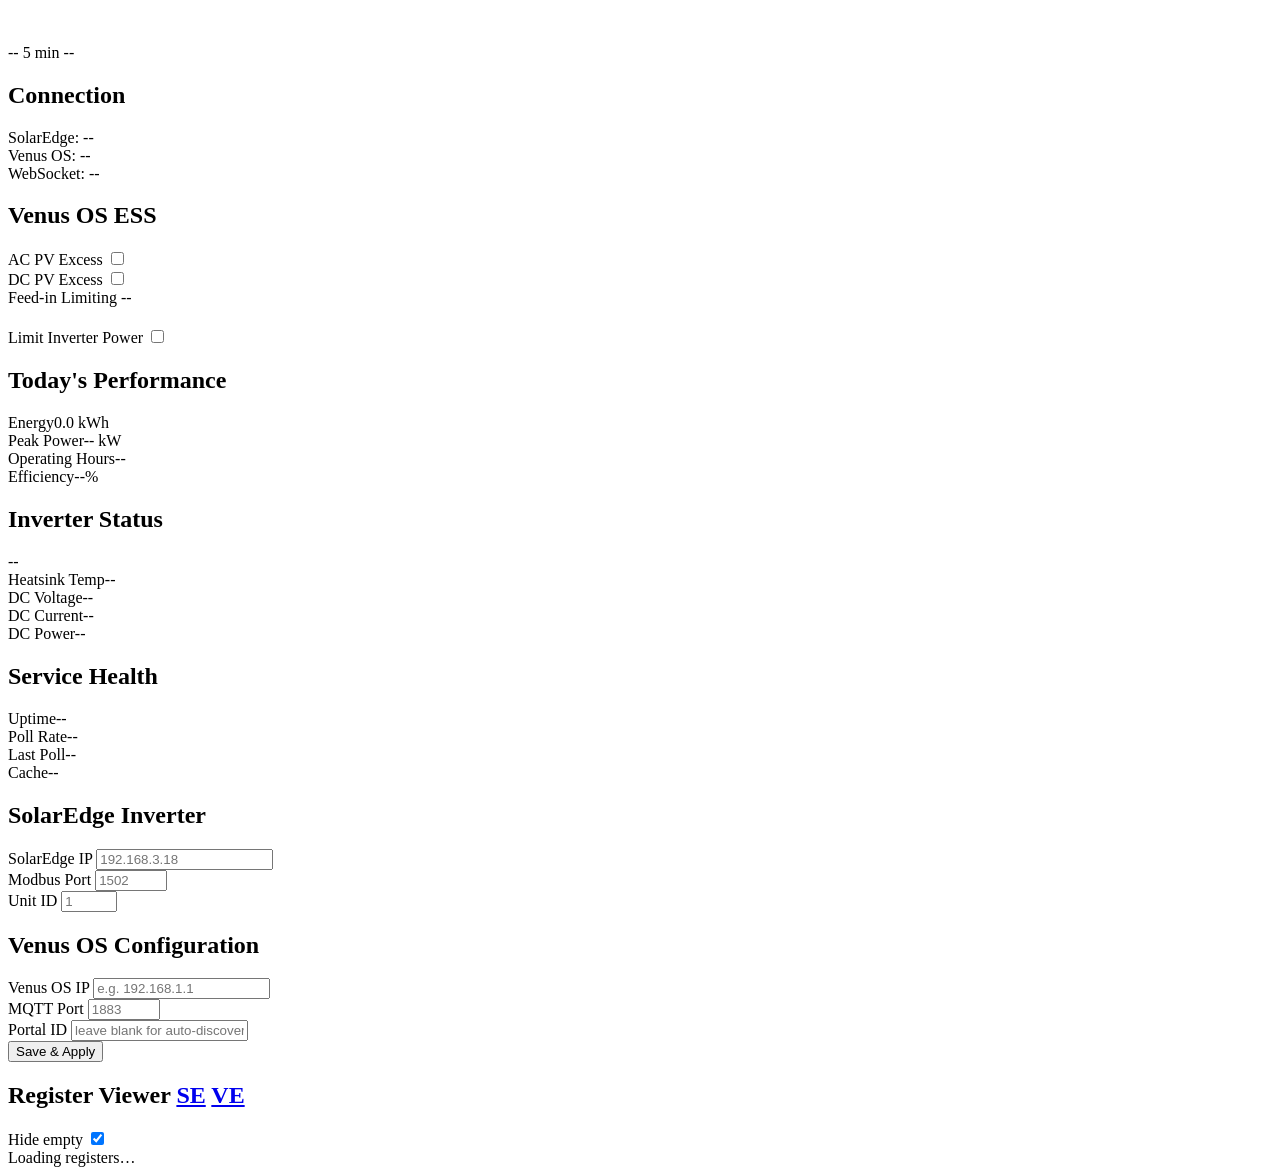
==== commit 7c034955: "fix: verified doc links — SolarEdge SunSpec PDF + Victron GX Modbus Replace broken SunSpec PDF with " ====
--- a/src/venus_os_fronius_proxy/static/index.html
+++ b/src/venus_os_fronius_proxy/static/index.html
@@ -319,7 +319,10 @@
       <div id="page-registers" class="page">
         <div class="ve-panel">
           <div class="ve-reg-toolbar">
-            <h2>Register Viewer <a href="https://sunspec.org/wp-content/uploads/2019/08/SunSpec-Inverter-Models-12020.pdf" target="_blank" rel="noopener" class="ve-doc-link" title="SunSpec Inverter Models Specification (PDF)">&#128196;</a></h2>
+            <h2>Register Viewer
+              <a href="https://knowledge-center.solaredge.com/sites/kc/files/sunspec-implementation-technical-note.pdf" target="_blank" rel="noopener" class="ve-doc-link" title="SolarEdge SunSpec Register Map (PDF)">SE</a>
+              <a href="https://www.victronenergy.com/live/ccgx:modbustcp_faq" target="_blank" rel="noopener" class="ve-doc-link" title="Victron GX Modbus-TCP Documentation">VE</a>
+            </h2>
             <label class="ve-toggle-label" for="reg-hide-empty">
               <span>Hide empty</span>
               <input type="checkbox" id="reg-hide-empty" checked>
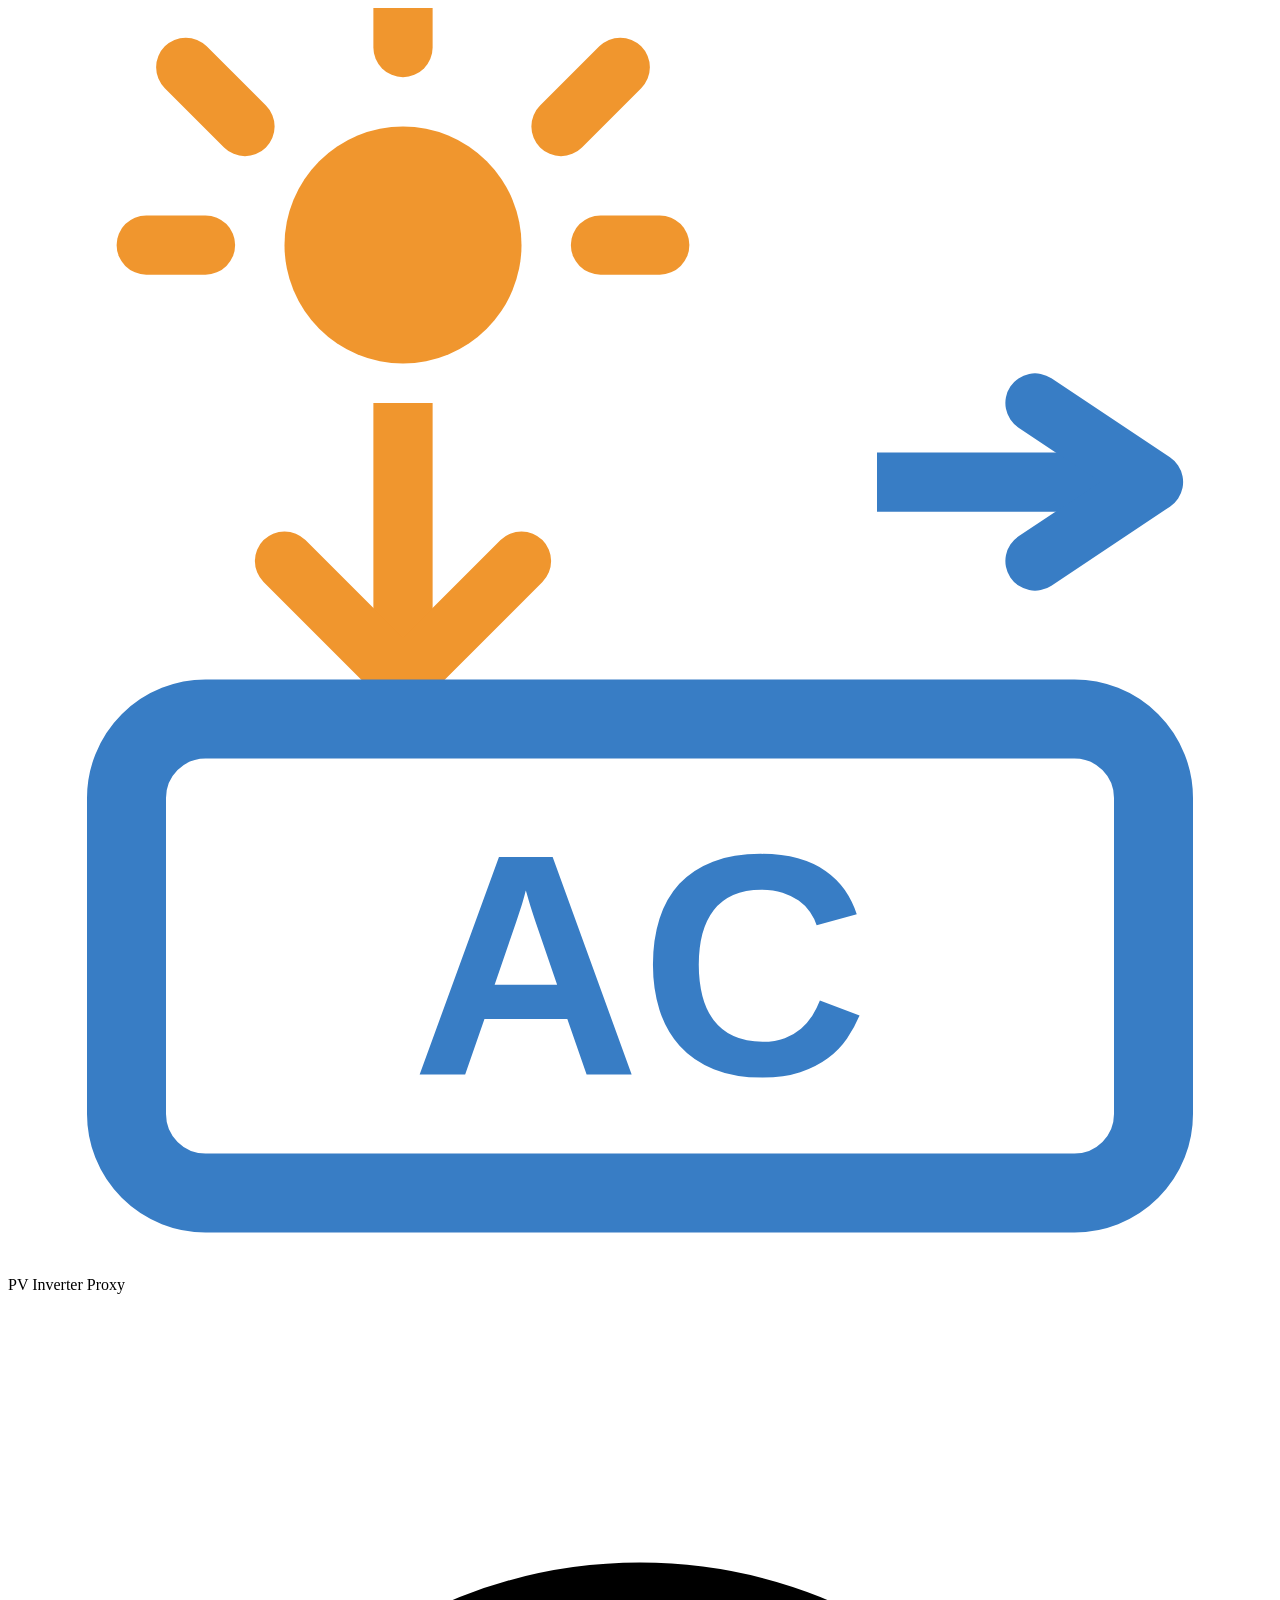
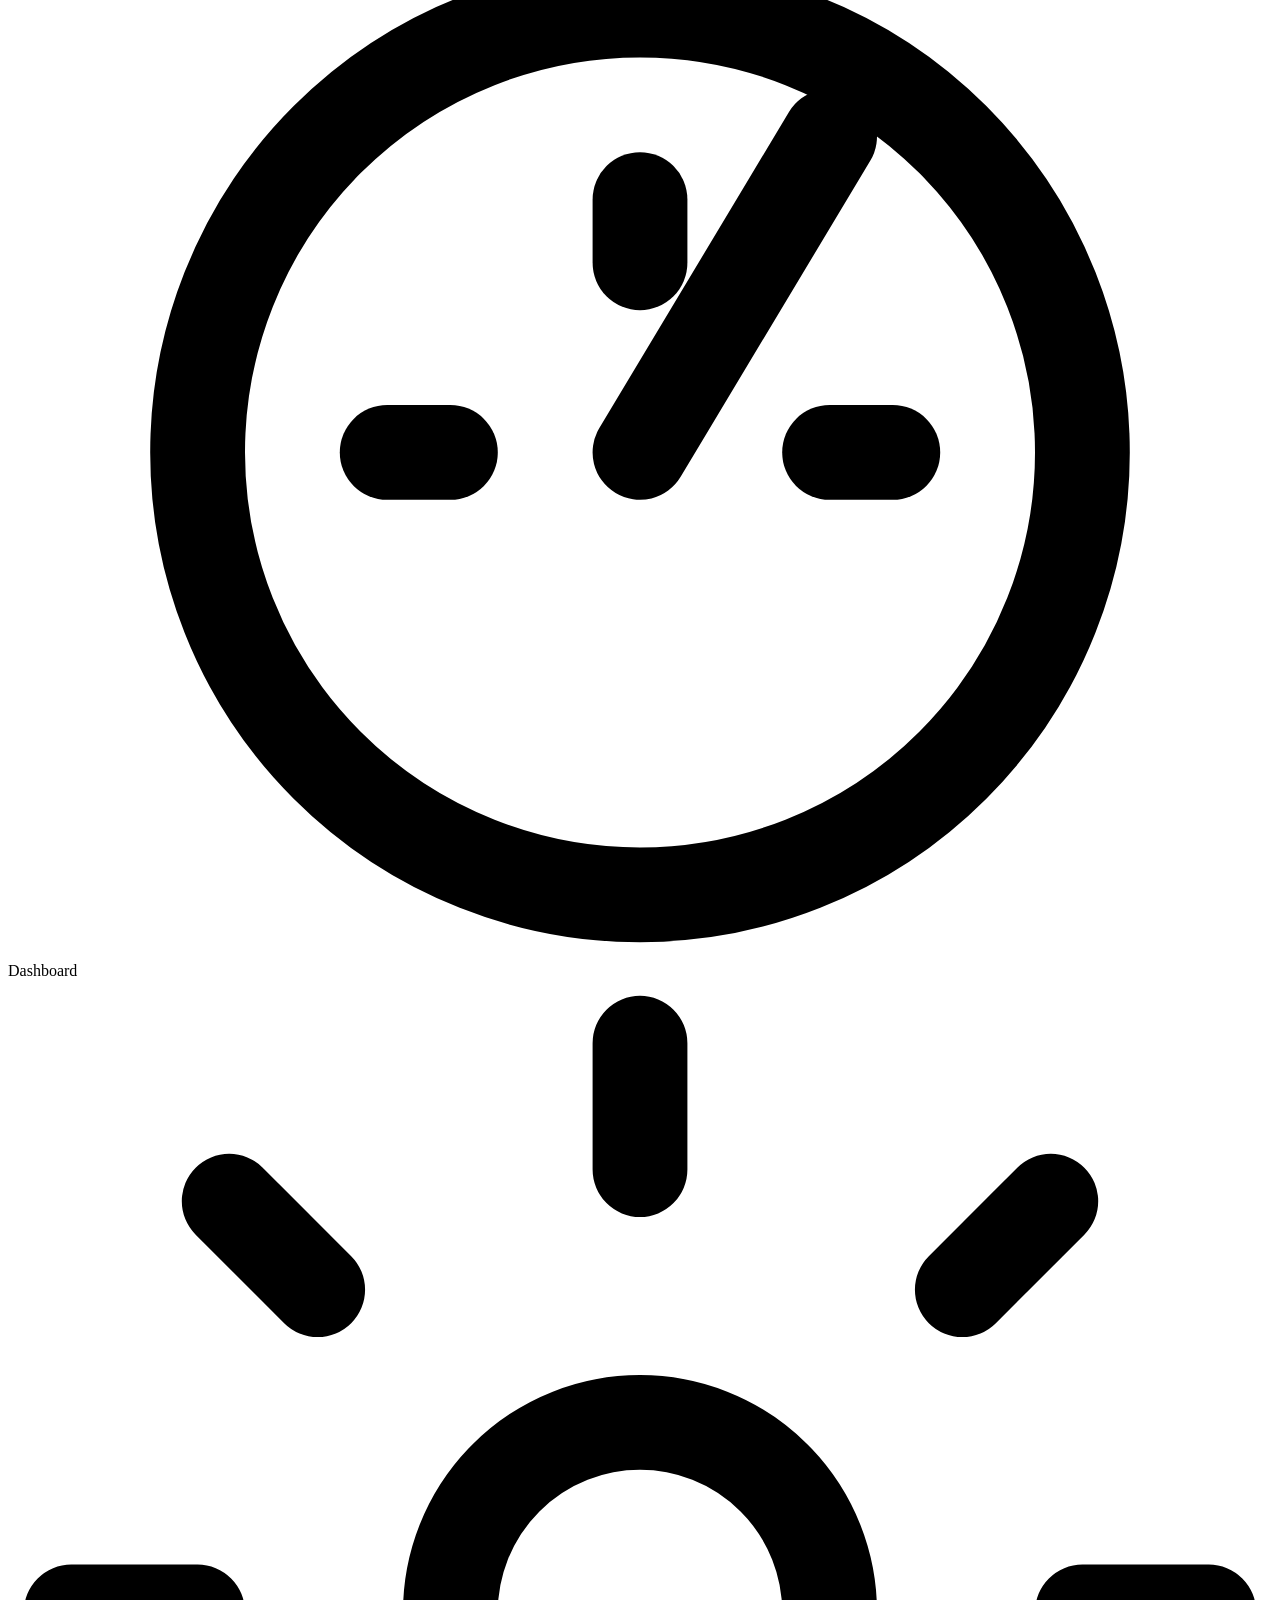
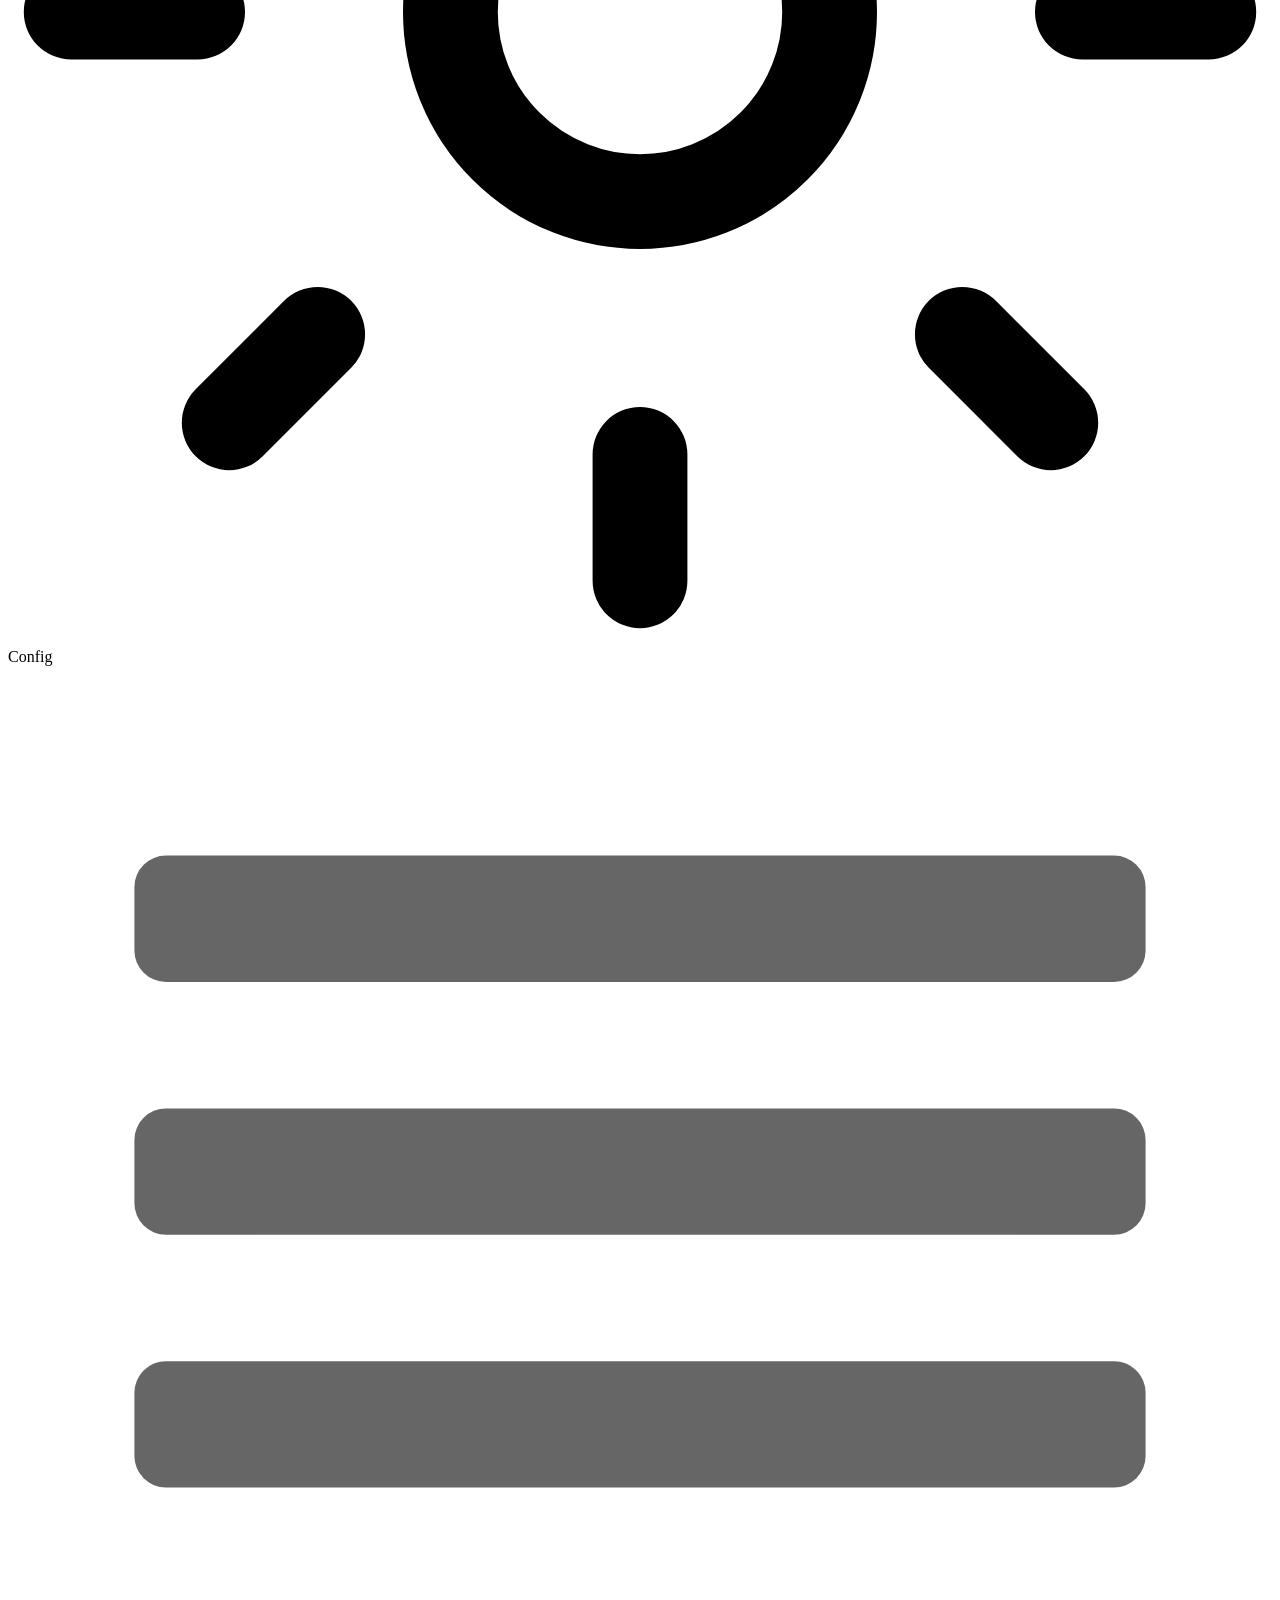
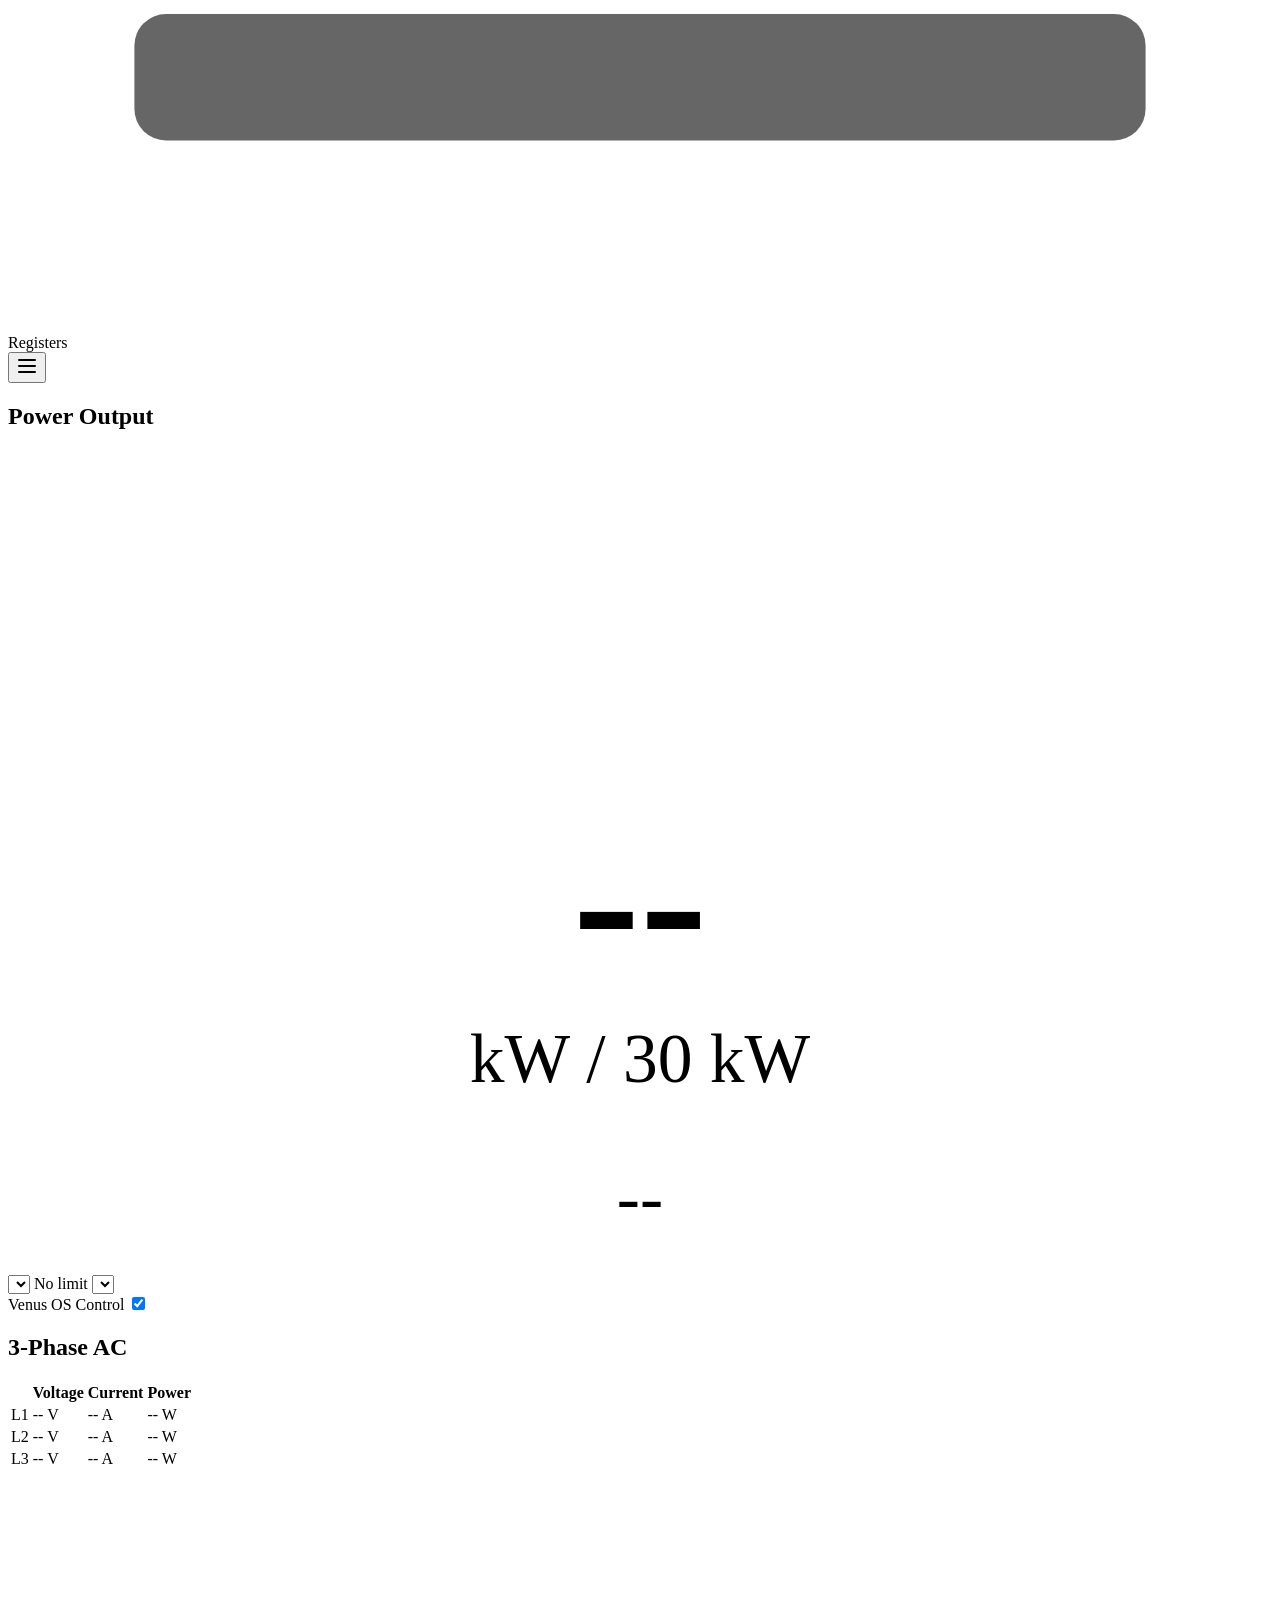
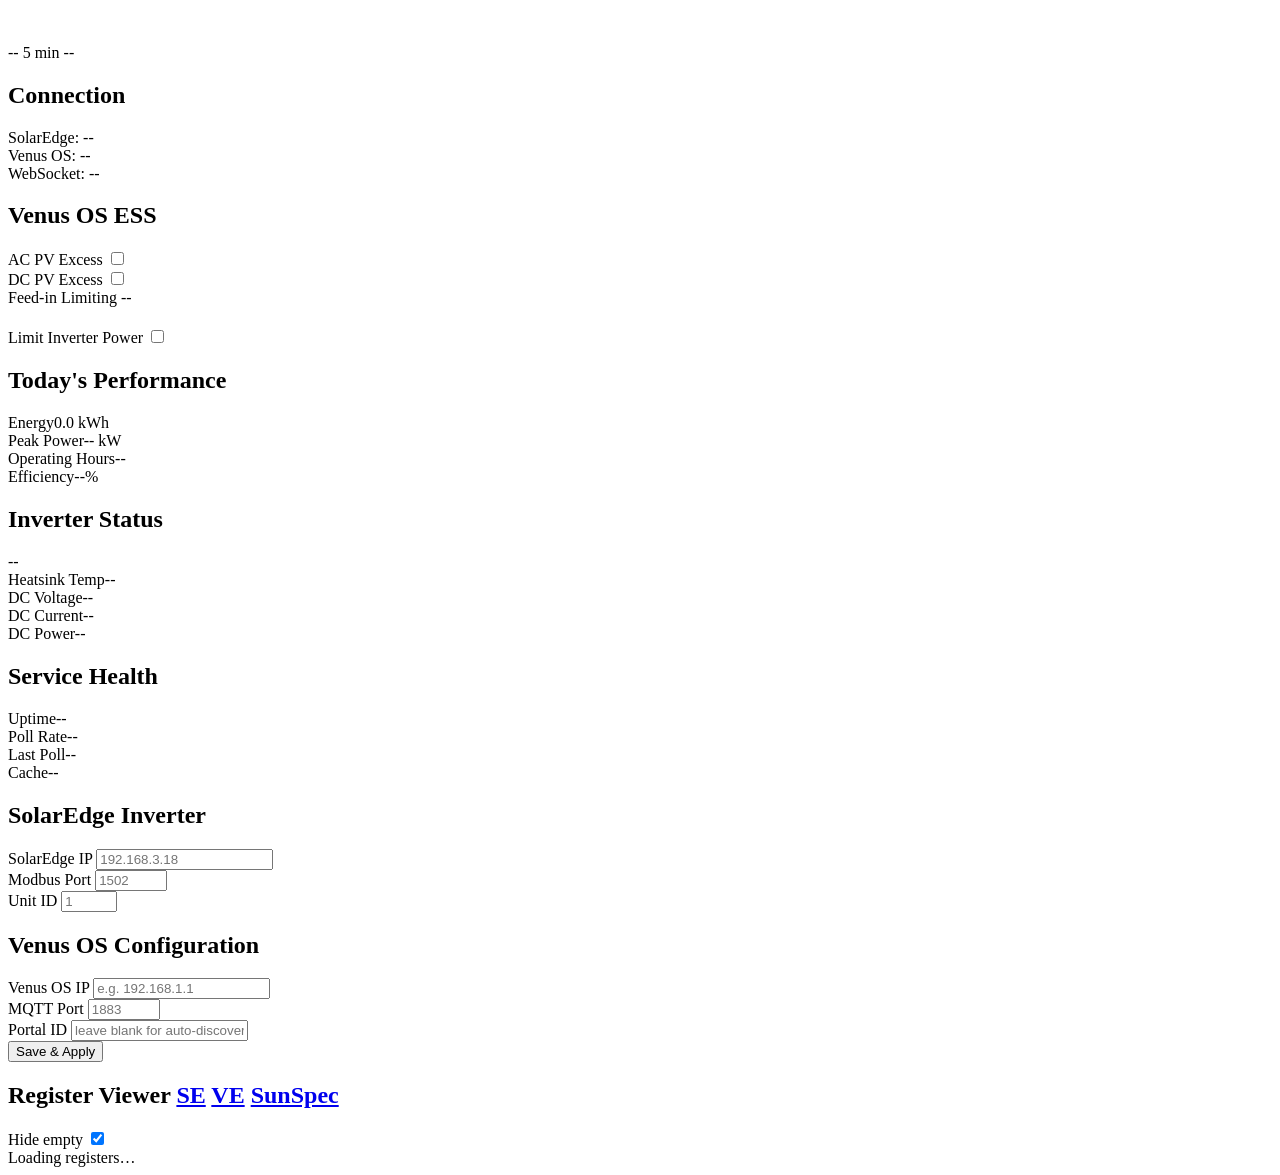
==== commit 98a484f4: "fix: three verified doc links — SE, VE (dbus-fronius), SunSpec (SMA) - SE: SolarEdge SunSpec Technic" ====
--- a/src/venus_os_fronius_proxy/static/index.html
+++ b/src/venus_os_fronius_proxy/static/index.html
@@ -321,7 +321,8 @@
           <div class="ve-reg-toolbar">
             <h2>Register Viewer
               <a href="https://knowledge-center.solaredge.com/sites/kc/files/sunspec-implementation-technical-note.pdf" target="_blank" rel="noopener" class="ve-doc-link" title="SolarEdge SunSpec Register Map (PDF)">SE</a>
-              <a href="https://www.victronenergy.com/live/ccgx:modbustcp_faq" target="_blank" rel="noopener" class="ve-doc-link" title="Victron GX Modbus-TCP Documentation">VE</a>
+              <a href="https://github.com/victronenergy/dbus-fronius" target="_blank" rel="noopener" class="ve-doc-link" title="Victron dbus-fronius — Venus OS SunSpec Inverter Driver">VE</a>
+              <a href="https://files.sma.de/downloads/SunSpecModbus-TI-en-11.pdf" target="_blank" rel="noopener" class="ve-doc-link" title="SunSpec Modbus Register Reference (PDF)">SunSpec</a>
             </h2>
             <label class="ve-toggle-label" for="reg-hide-empty">
               <span>Hide empty</span>
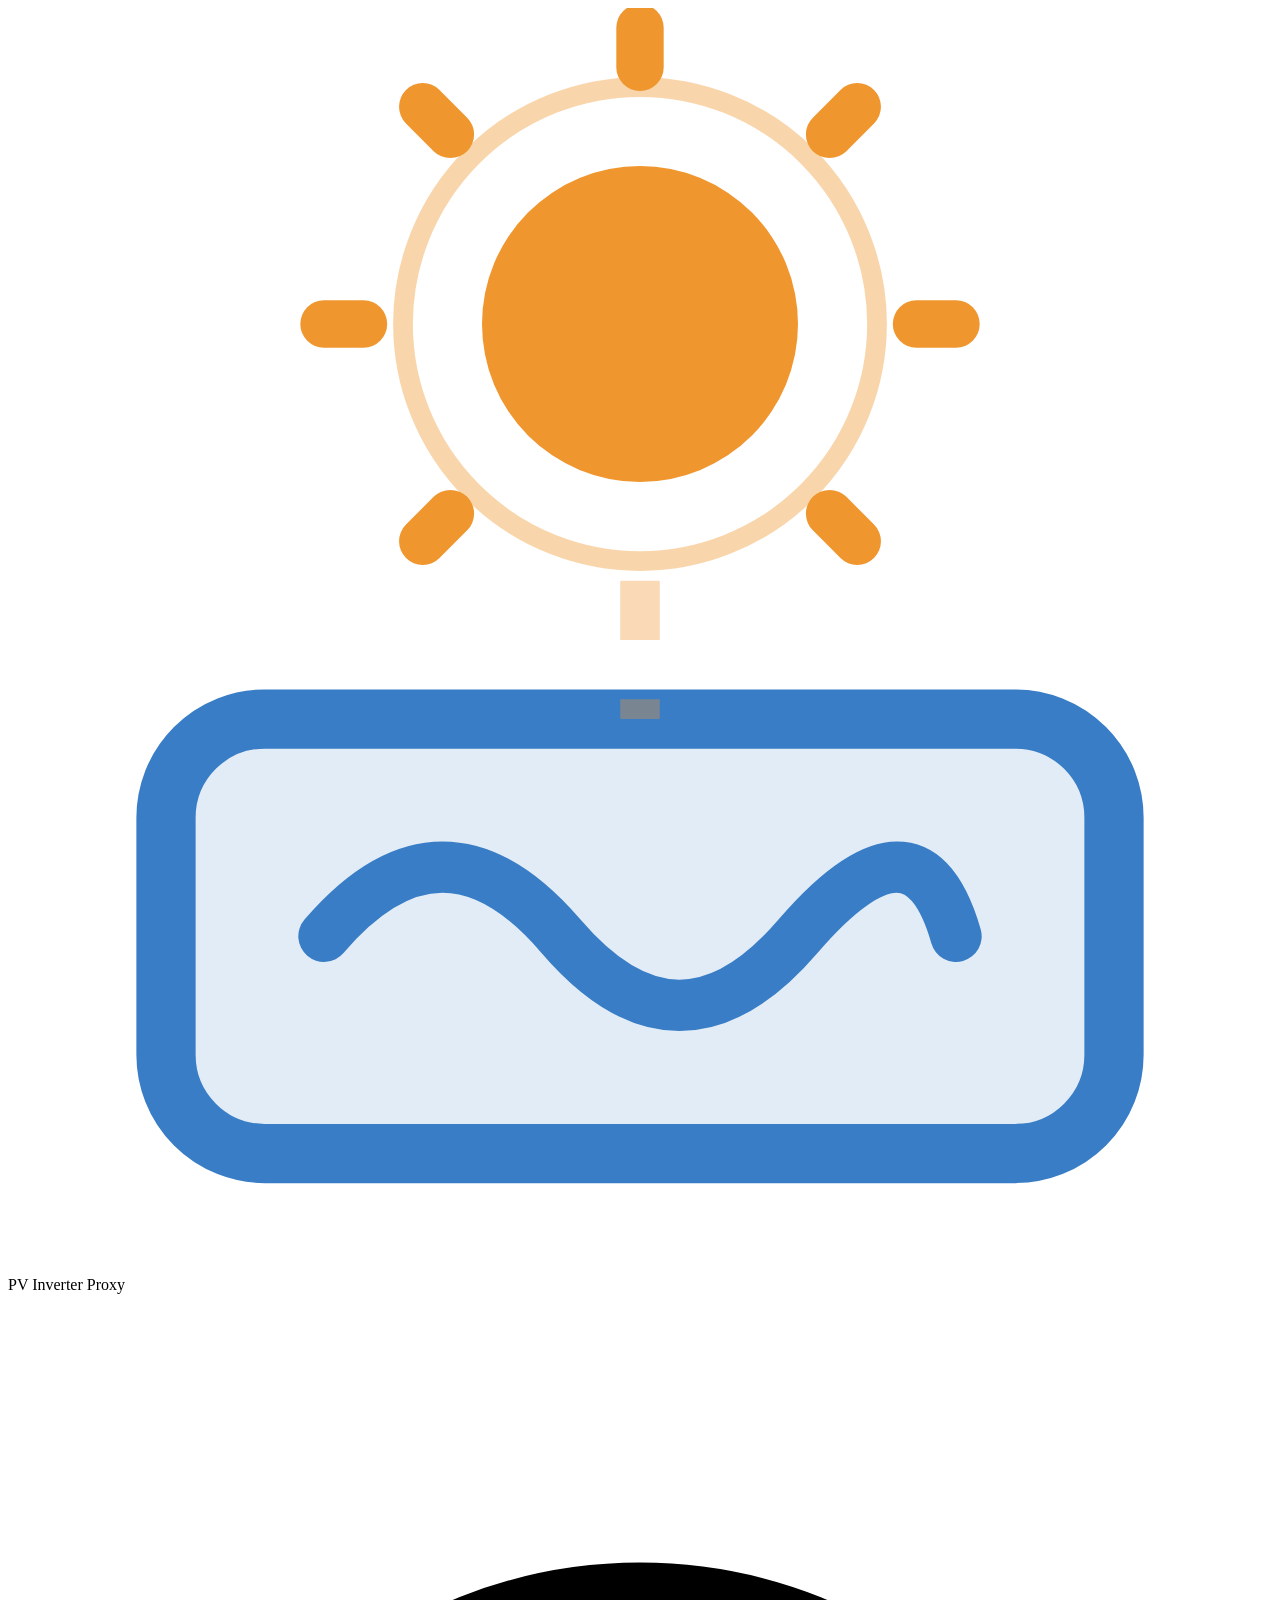
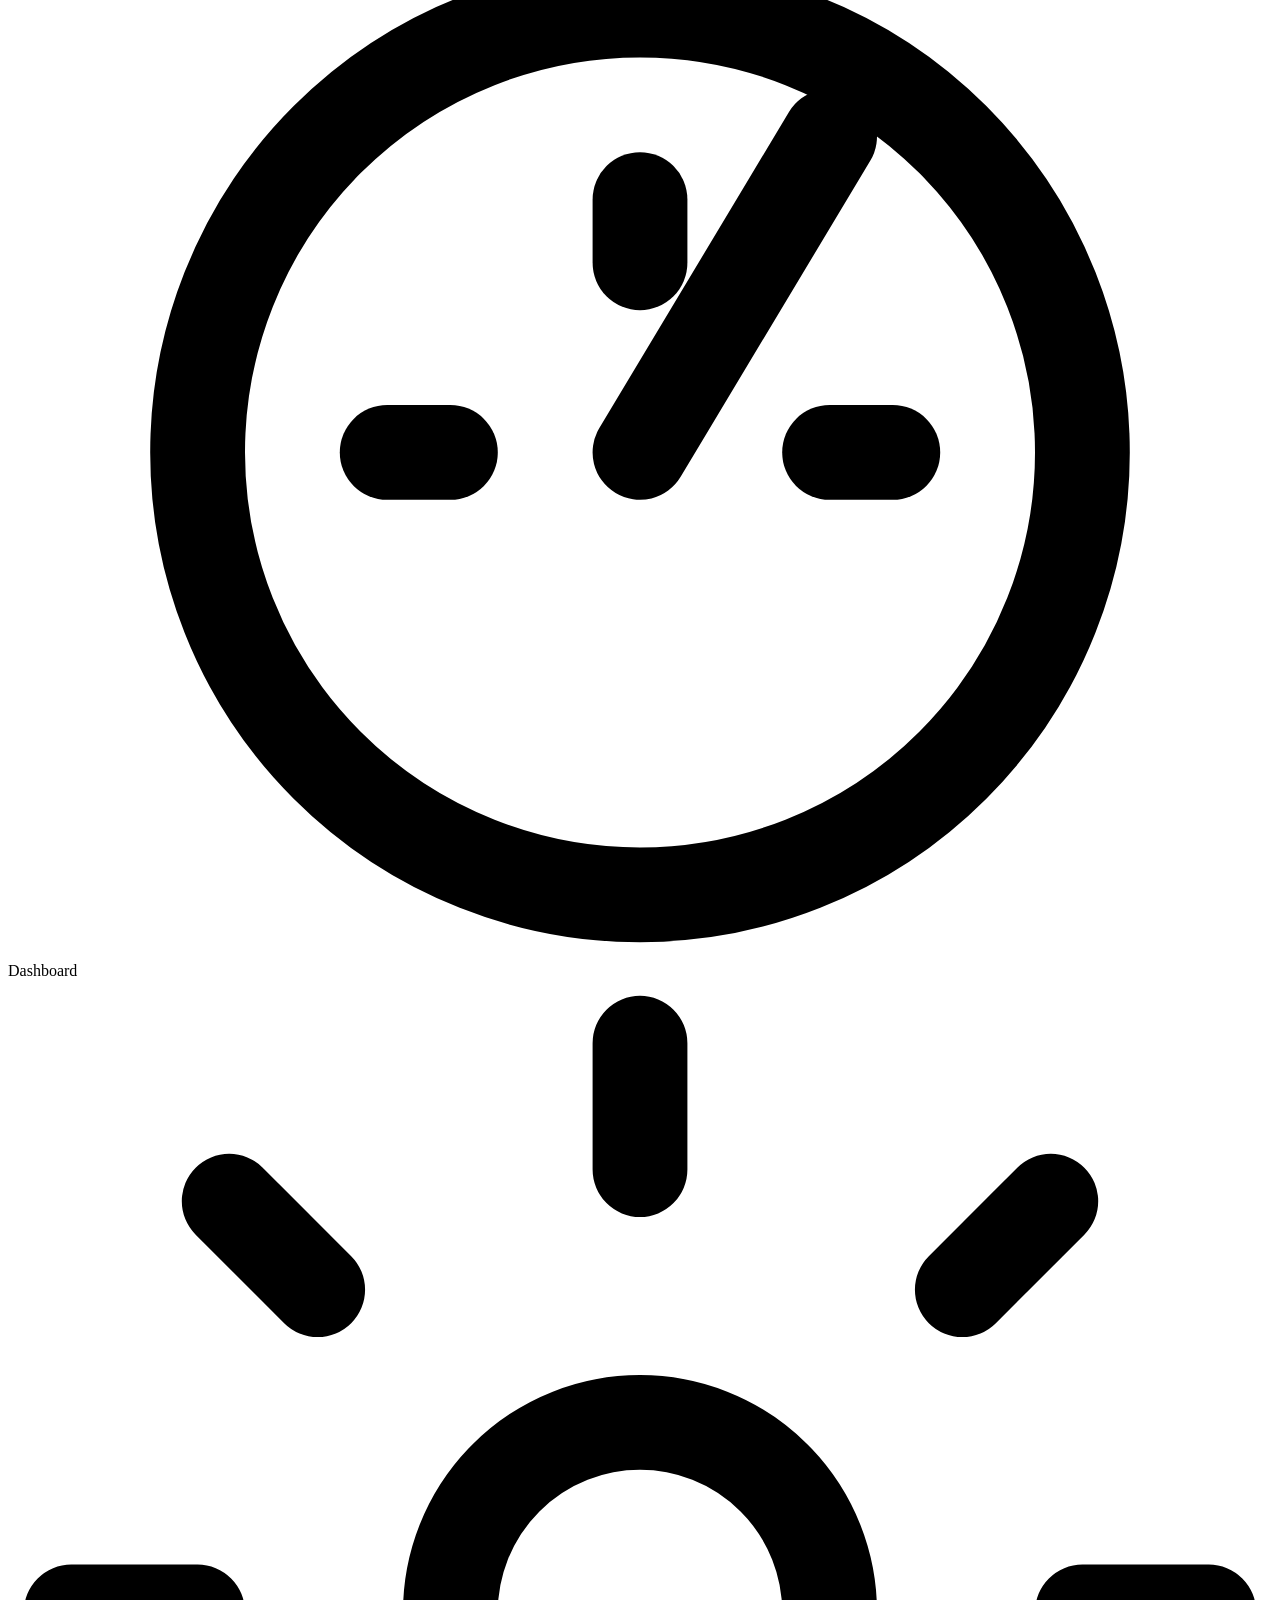
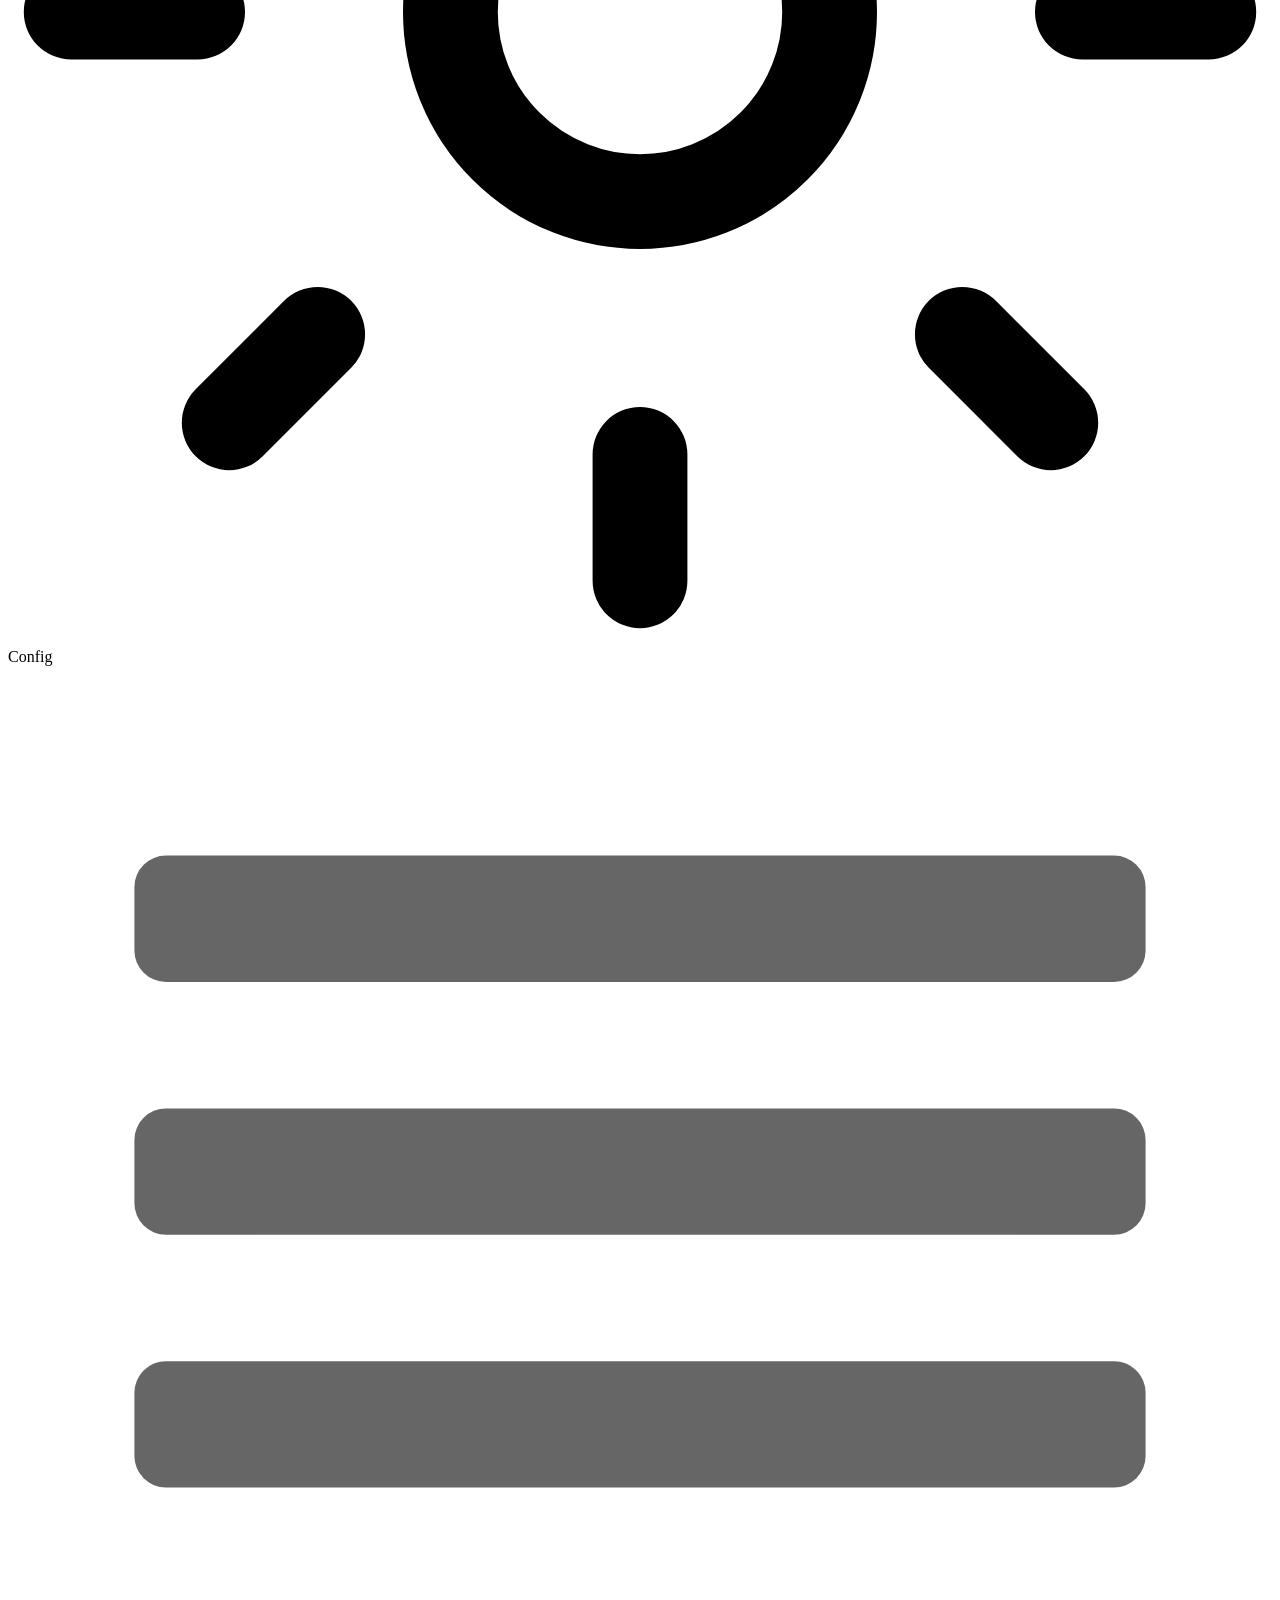
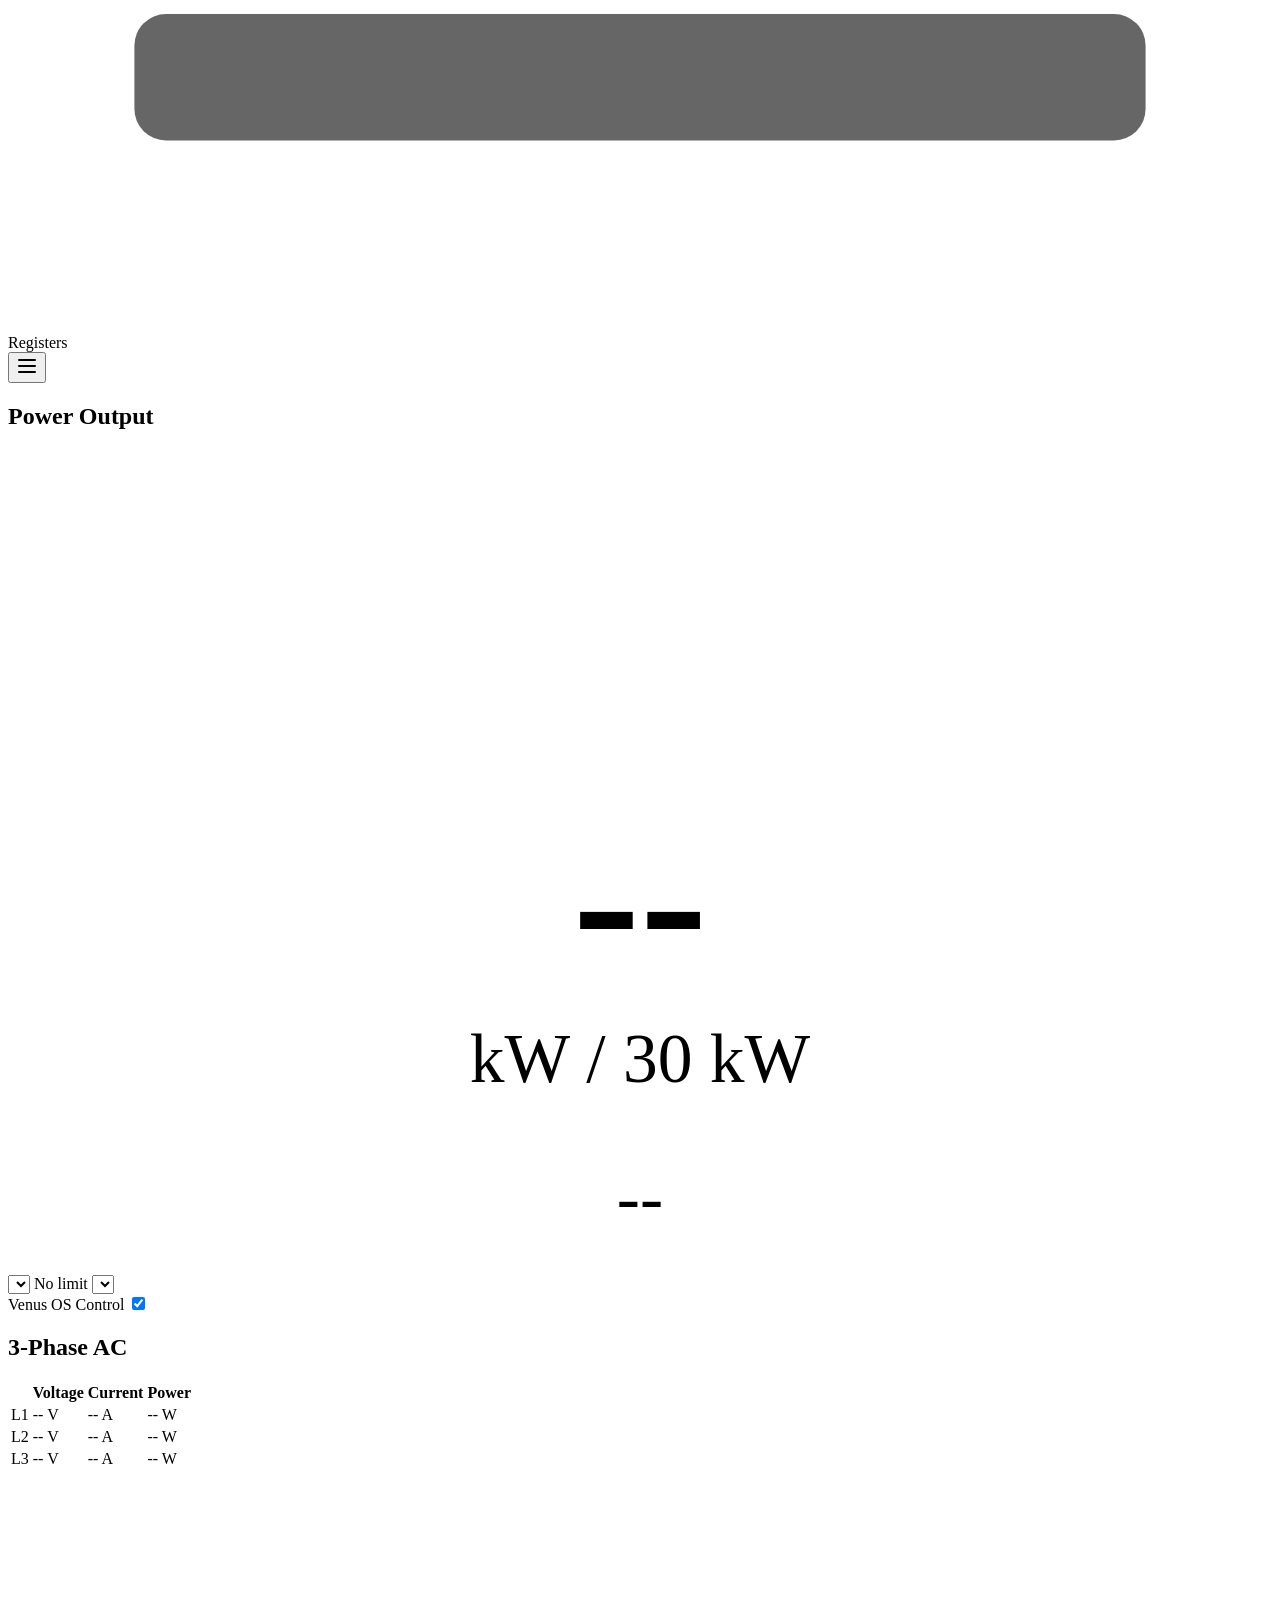
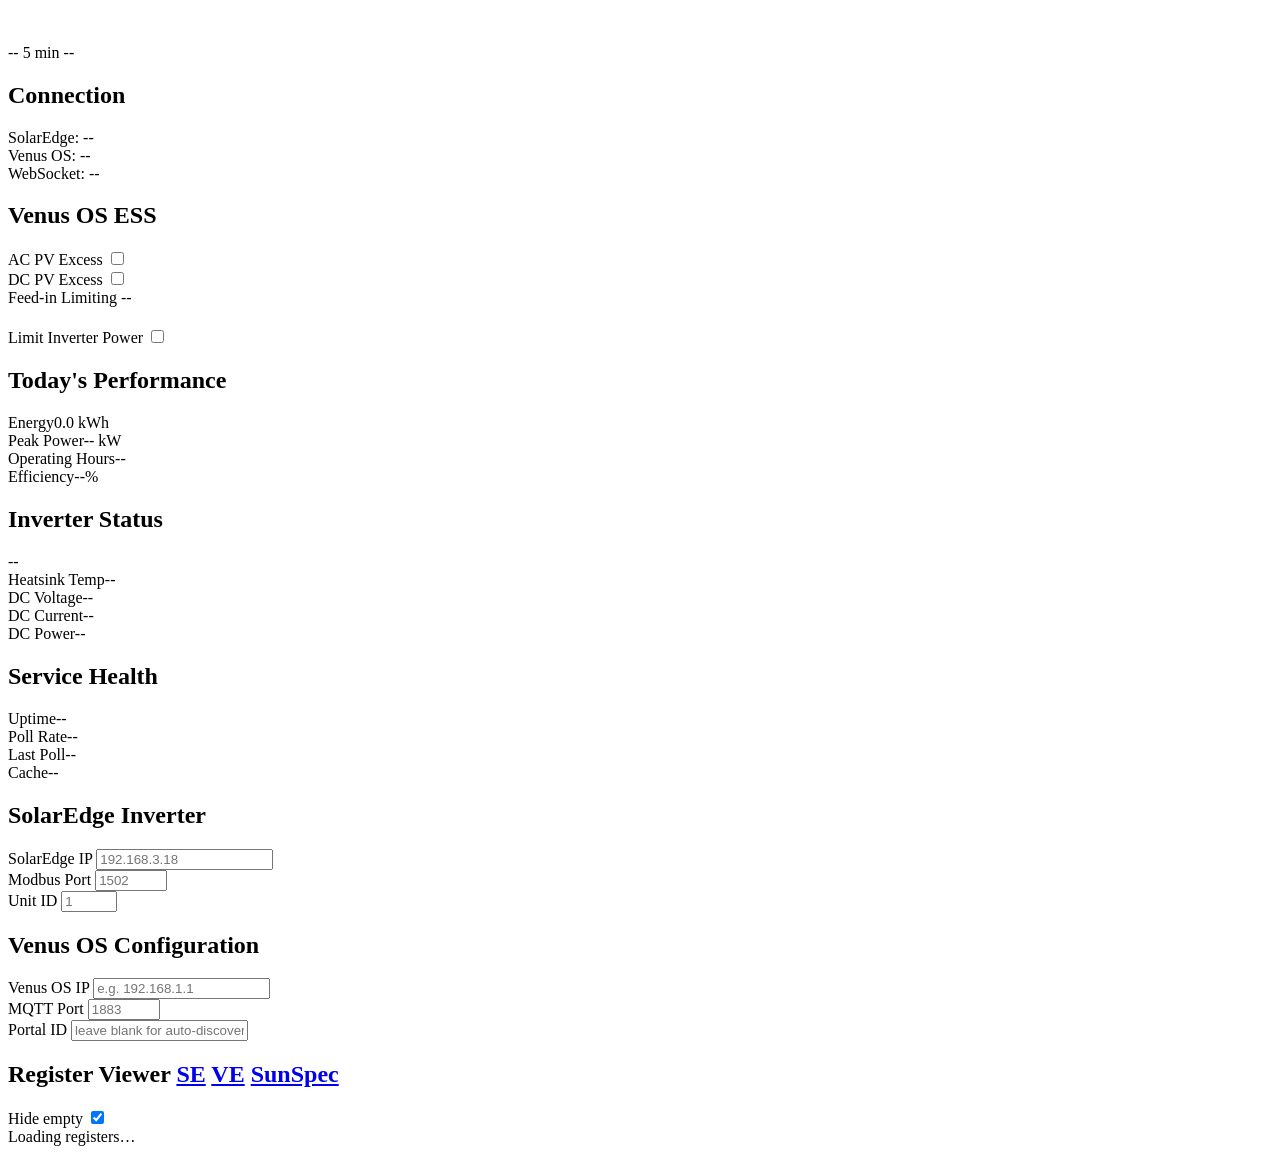
==== commit f7829450: "feat: design system documentation + logo + color consistency - CLAUDE.md: comprehensive design syste" ====
--- a/src/venus_os_fronius_proxy/static/index.html
+++ b/src/venus_os_fronius_proxy/static/index.html
@@ -12,22 +12,23 @@
     <nav class="sidebar" id="sidebar">
       <div class="sidebar-header">
         <svg class="sidebar-logo" viewBox="0 0 32 32" fill="none" xmlns="http://www.w3.org/2000/svg">
-          <!-- Sun -->
-          <circle cx="10" cy="6" r="3" fill="#F0962E"/>
-          <line x1="10" y1="1" x2="10" y2="0" stroke="#F0962E" stroke-width="1.5" stroke-linecap="round"/>
-          <line x1="14" y1="3" x2="15.5" y2="1.5" stroke="#F0962E" stroke-width="1.5" stroke-linecap="round"/>
-          <line x1="6" y1="3" x2="4.5" y2="1.5" stroke="#F0962E" stroke-width="1.5" stroke-linecap="round"/>
-          <line x1="15" y1="6" x2="16.5" y2="6" stroke="#F0962E" stroke-width="1.5" stroke-linecap="round"/>
-          <line x1="5" y1="6" x2="3.5" y2="6" stroke="#F0962E" stroke-width="1.5" stroke-linecap="round"/>
-          <!-- Arrow down (DC) -->
-          <line x1="10" y1="10" x2="10" y2="16" stroke="#F0962E" stroke-width="1.5"/>
-          <polyline points="7,14 10,17 13,14" stroke="#F0962E" stroke-width="1.5" fill="none" stroke-linecap="round" stroke-linejoin="round"/>
-          <!-- Inverter box -->
-          <rect x="3" y="18" width="26" height="12" rx="2" stroke="#387DC5" stroke-width="2" fill="none"/>
-          <text x="16" y="27" text-anchor="middle" fill="#387DC5" font-size="8" font-weight="700" font-family="sans-serif">AC</text>
-          <!-- Arrow right (to grid) -->
-          <line x1="22" y1="12" x2="28" y2="12" stroke="#387DC5" stroke-width="1.5"/>
-          <polyline points="26,10 29,12 26,14" stroke="#387DC5" stroke-width="1.5" fill="none" stroke-linecap="round" stroke-linejoin="round"/>
+          <!-- Sun with glow -->
+          <circle cx="16" cy="8" r="4" fill="#F0962E"/>
+          <circle cx="16" cy="8" r="6" fill="none" stroke="#F0962E" stroke-width="0.5" opacity="0.4"/>
+          <!-- Sun rays -->
+          <line x1="16" y1="0.5" x2="16" y2="1.5" stroke="#F0962E" stroke-width="1.2" stroke-linecap="round"/>
+          <line x1="21.5" y1="2.5" x2="20.8" y2="3.2" stroke="#F0962E" stroke-width="1.2" stroke-linecap="round"/>
+          <line x1="10.5" y1="2.5" x2="11.2" y2="3.2" stroke="#F0962E" stroke-width="1.2" stroke-linecap="round"/>
+          <line x1="24" y1="8" x2="23" y2="8" stroke="#F0962E" stroke-width="1.2" stroke-linecap="round"/>
+          <line x1="8" y1="8" x2="9" y2="8" stroke="#F0962E" stroke-width="1.2" stroke-linecap="round"/>
+          <line x1="21.5" y1="13.5" x2="20.8" y2="12.8" stroke="#F0962E" stroke-width="1.2" stroke-linecap="round"/>
+          <line x1="10.5" y1="13.5" x2="11.2" y2="12.8" stroke="#F0962E" stroke-width="1.2" stroke-linecap="round"/>
+          <!-- Inverter body -->
+          <rect x="4" y="18" width="24" height="11" rx="2.5" fill="rgba(56, 125, 197, 0.15)" stroke="#387DC5" stroke-width="1.5"/>
+          <!-- Sine wave inside inverter -->
+          <path d="M8 23.5 Q11 20, 14 23.5 Q17 27, 20 23.5 Q23 20, 24 23.5" stroke="#387DC5" stroke-width="1.3" fill="none" stroke-linecap="round"/>
+          <!-- Connection line sun to inverter -->
+          <line x1="16" y1="14.5" x2="16" y2="18" stroke="rgba(240, 150, 46, 0.35)" stroke-width="1" stroke-dasharray="1.5 1.5"/>
         </svg>
         <span class="sidebar-title">PV Inverter Proxy</span>
       </div>
@@ -262,8 +263,15 @@
           <p>Venus OS is sending Modbus commands to this proxy. Enter the Venus OS IP address below and click Save &amp; Apply to enable MQTT monitoring and control.</p>
         </div>
         <form id="config-form">
+          <div class="ve-config-grid">
           <div class="ve-panel">
-            <h2><span class="ve-dot ve-dot--dim" id="cfg-se-dot"></span> SolarEdge Inverter</h2>
+            <div class="ve-panel-header">
+              <h2><span class="ve-dot ve-dot--dim" id="cfg-se-dot"></span> SolarEdge Inverter</h2>
+              <span class="ve-btn-pair" id="btn-pair-se" style="display:none">
+                <button type="button" class="ve-btn ve-btn--sm ve-btn--cancel" id="btn-cancel-se">Cancel</button>
+                <button type="button" class="ve-btn ve-btn--sm ve-btn--save" id="btn-save-se">Save</button>
+              </span>
+            </div>
             <div class="ve-form-group">
               <label for="se-host">SolarEdge IP</label>
               <input type="text" id="se-host" class="ve-input" placeholder="192.168.3.18">
@@ -278,7 +286,13 @@
             </div>
           </div>
           <div class="ve-panel">
-            <h2><span class="ve-dot ve-dot--dim" id="cfg-venus-dot"></span> Venus OS Configuration</h2>
+            <div class="ve-panel-header">
+              <h2><span class="ve-dot ve-dot--dim" id="cfg-venus-dot"></span> Venus OS Configuration</h2>
+              <span class="ve-btn-pair" id="btn-pair-venus" style="display:none">
+                <button type="button" class="ve-btn ve-btn--sm ve-btn--cancel" id="btn-cancel-venus">Cancel</button>
+                <button type="button" class="ve-btn ve-btn--sm ve-btn--save" id="btn-save-venus">Save</button>
+              </span>
+            </div>
             <div class="ve-form-group">
               <label for="venus-host">Venus OS IP</label>
               <input type="text" id="venus-host" class="ve-input" placeholder="e.g. 192.168.1.1">
@@ -291,6 +305,7 @@
               <label for="venus-portal-id">Portal ID</label>
               <input type="text" id="venus-portal-id" class="ve-input" placeholder="leave blank for auto-discovery">
             </div>
+          </div>
           </div>
           <div id="mqtt-setup-guide" class="ve-hint-card" style="display:none">
             <div class="ve-hint-header">
@@ -307,9 +322,6 @@
               <li>Return here and click Save &amp; Apply</li>
             </ol>
             <p class="ve-hint-subtext">MQTT allows the proxy to read grid data and control ESS settings on your Venus OS device.</p>
-          </div>
-          <div class="ve-button-group">
-            <button type="submit" id="btn-save" class="ve-btn ve-btn--primary">Save &amp; Apply</button>
           </div>
           <div id="config-message" class="ve-message"></div>
         </form>
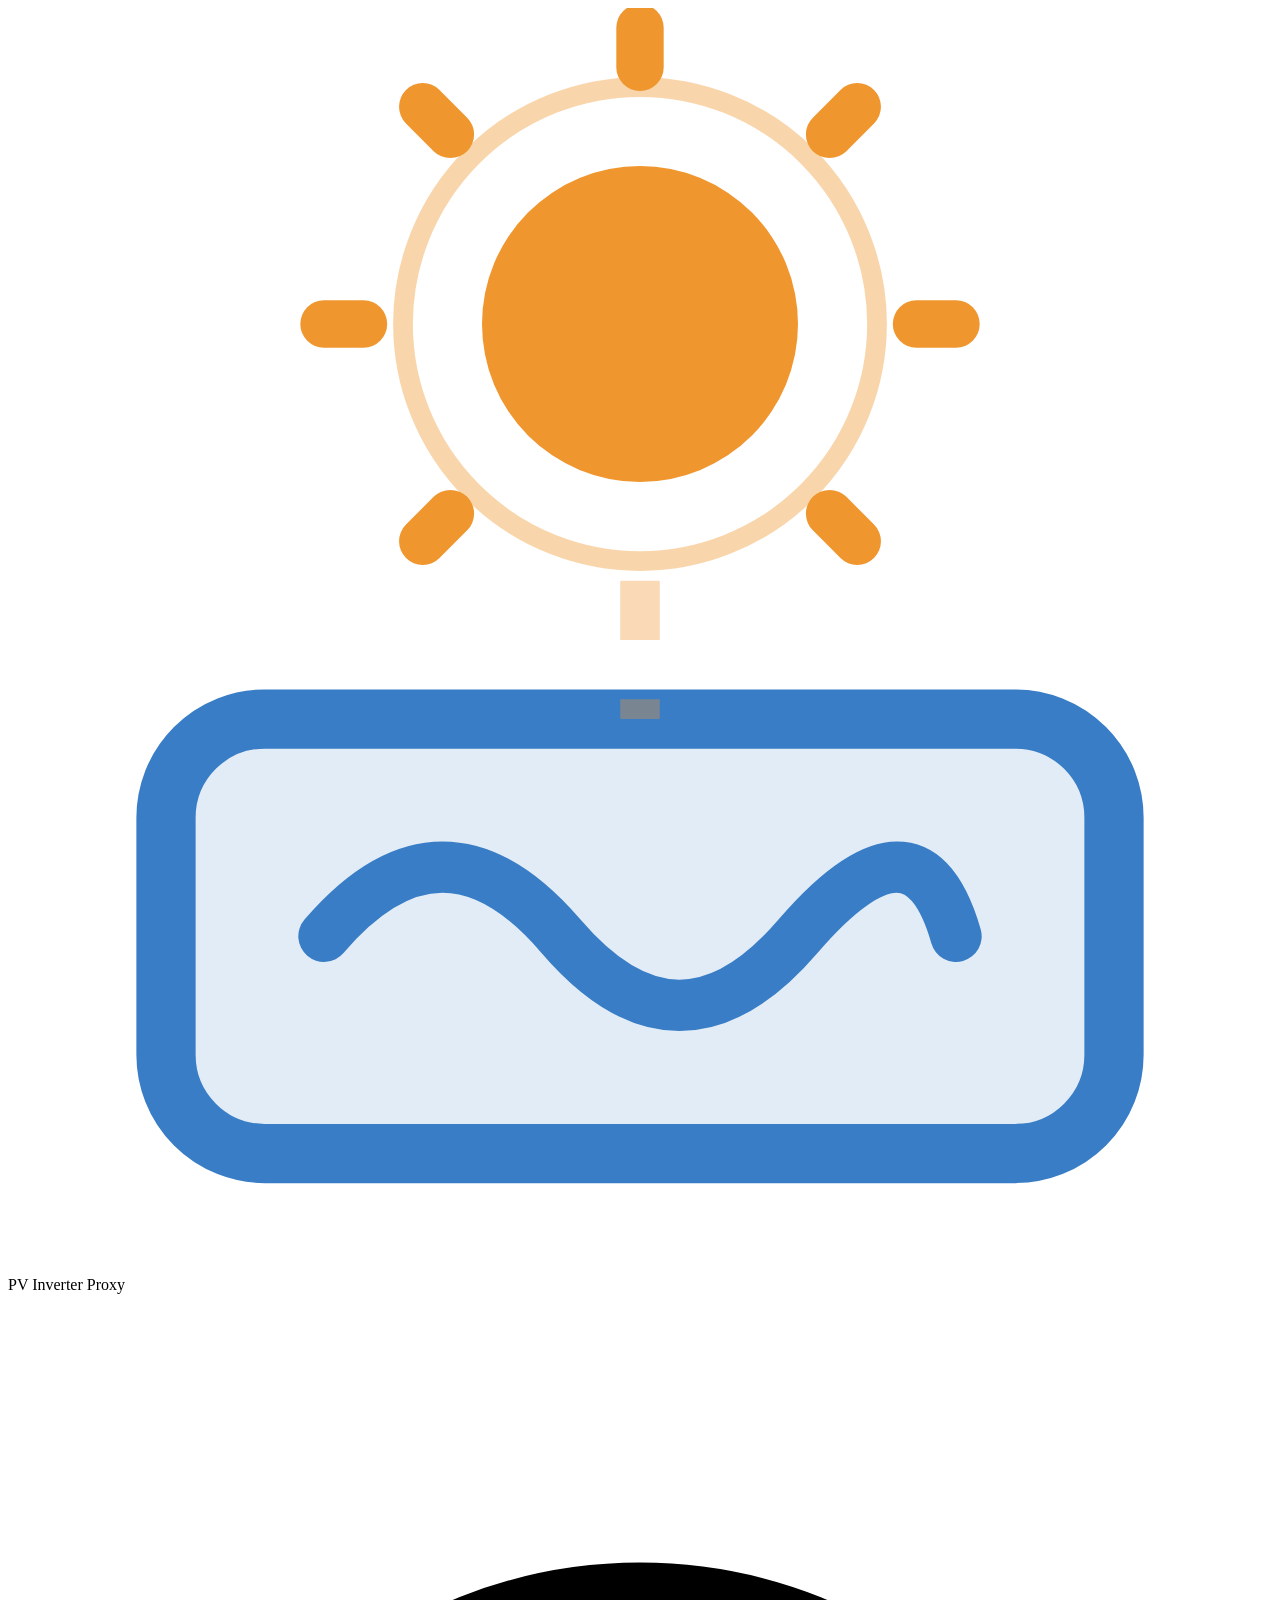
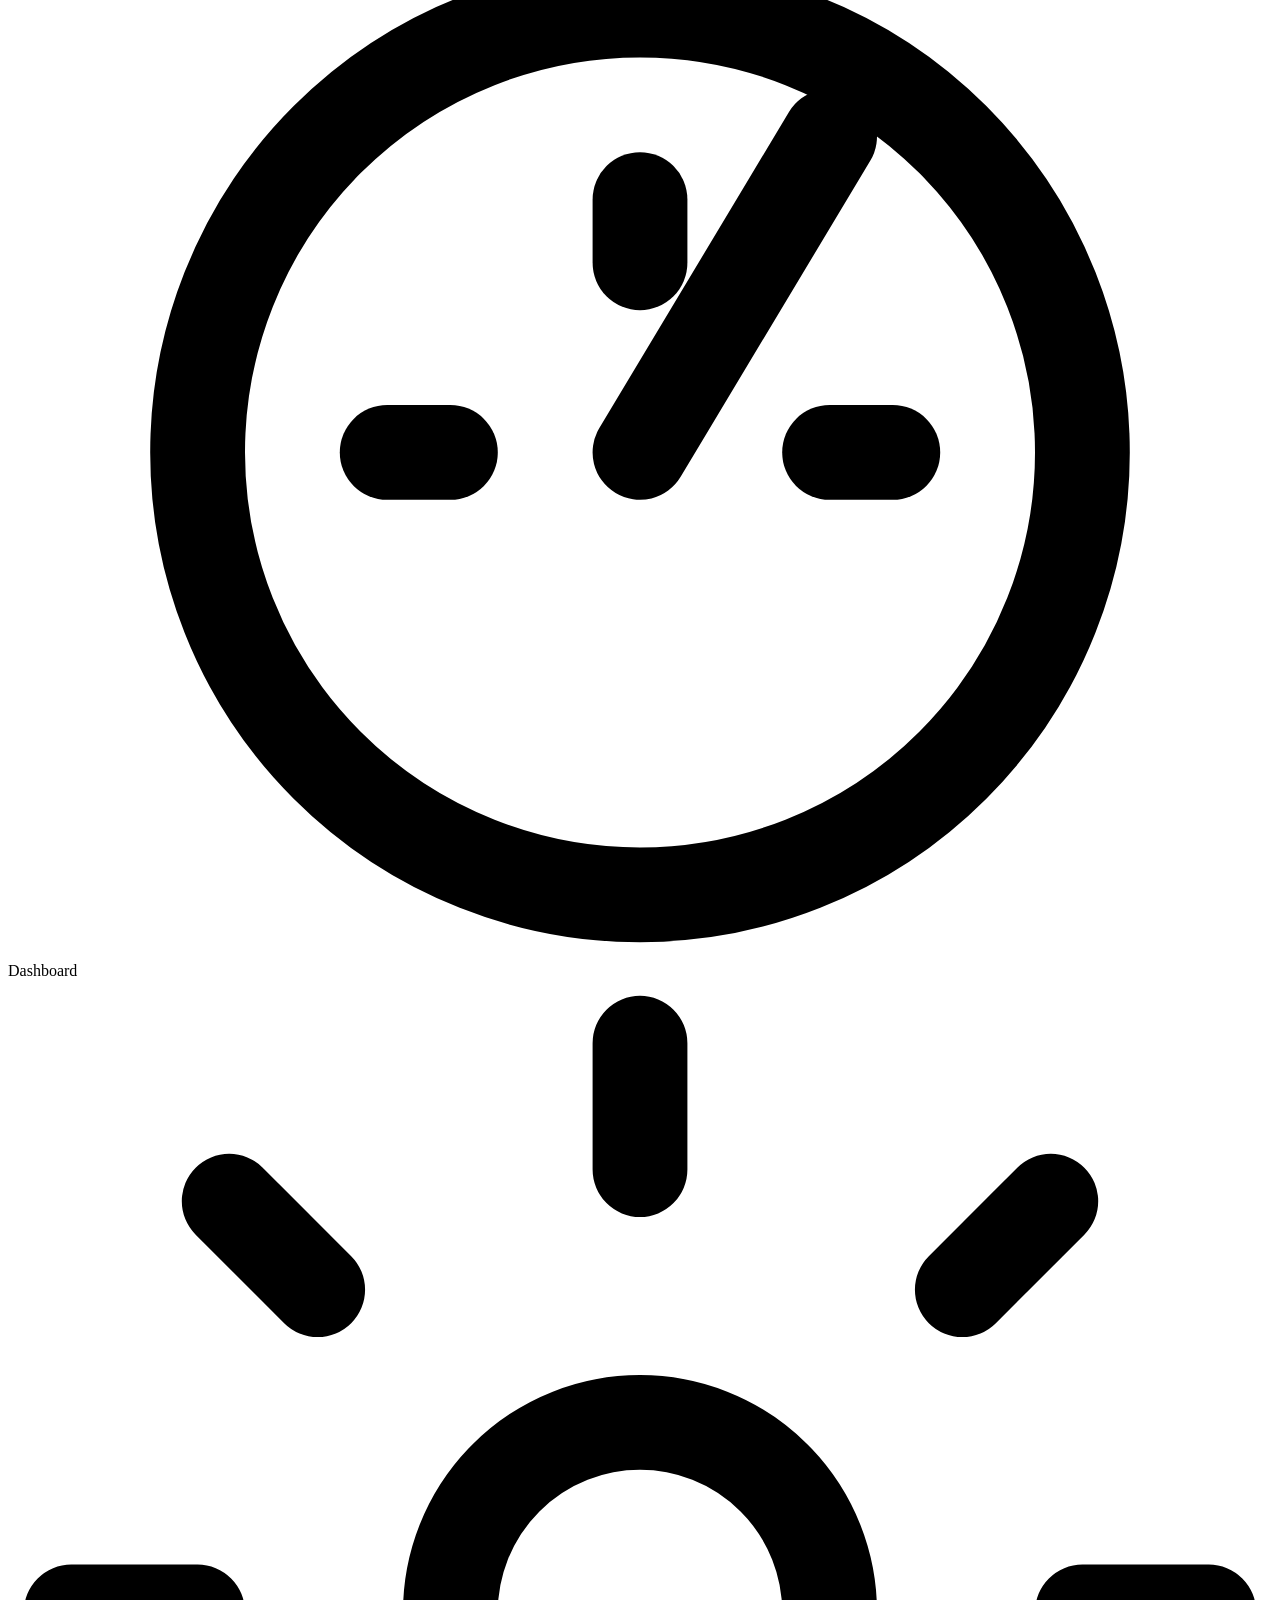
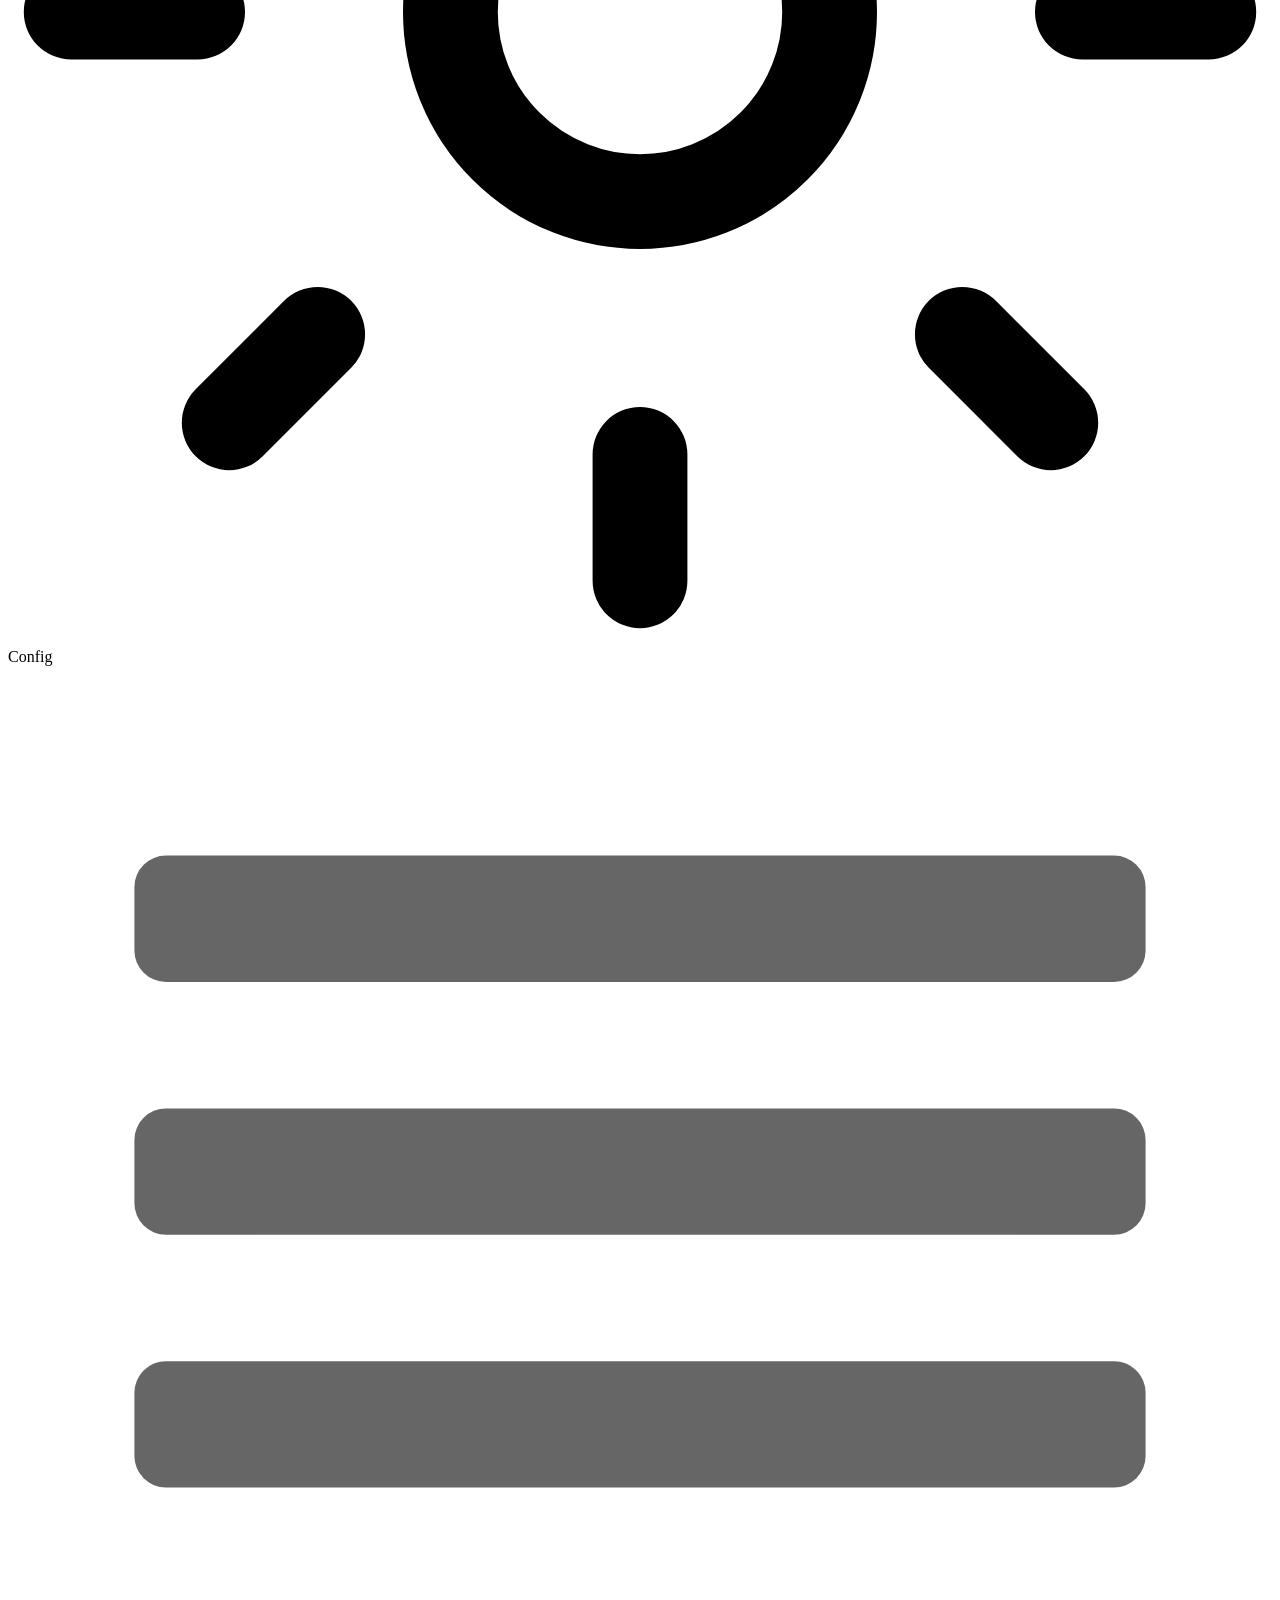
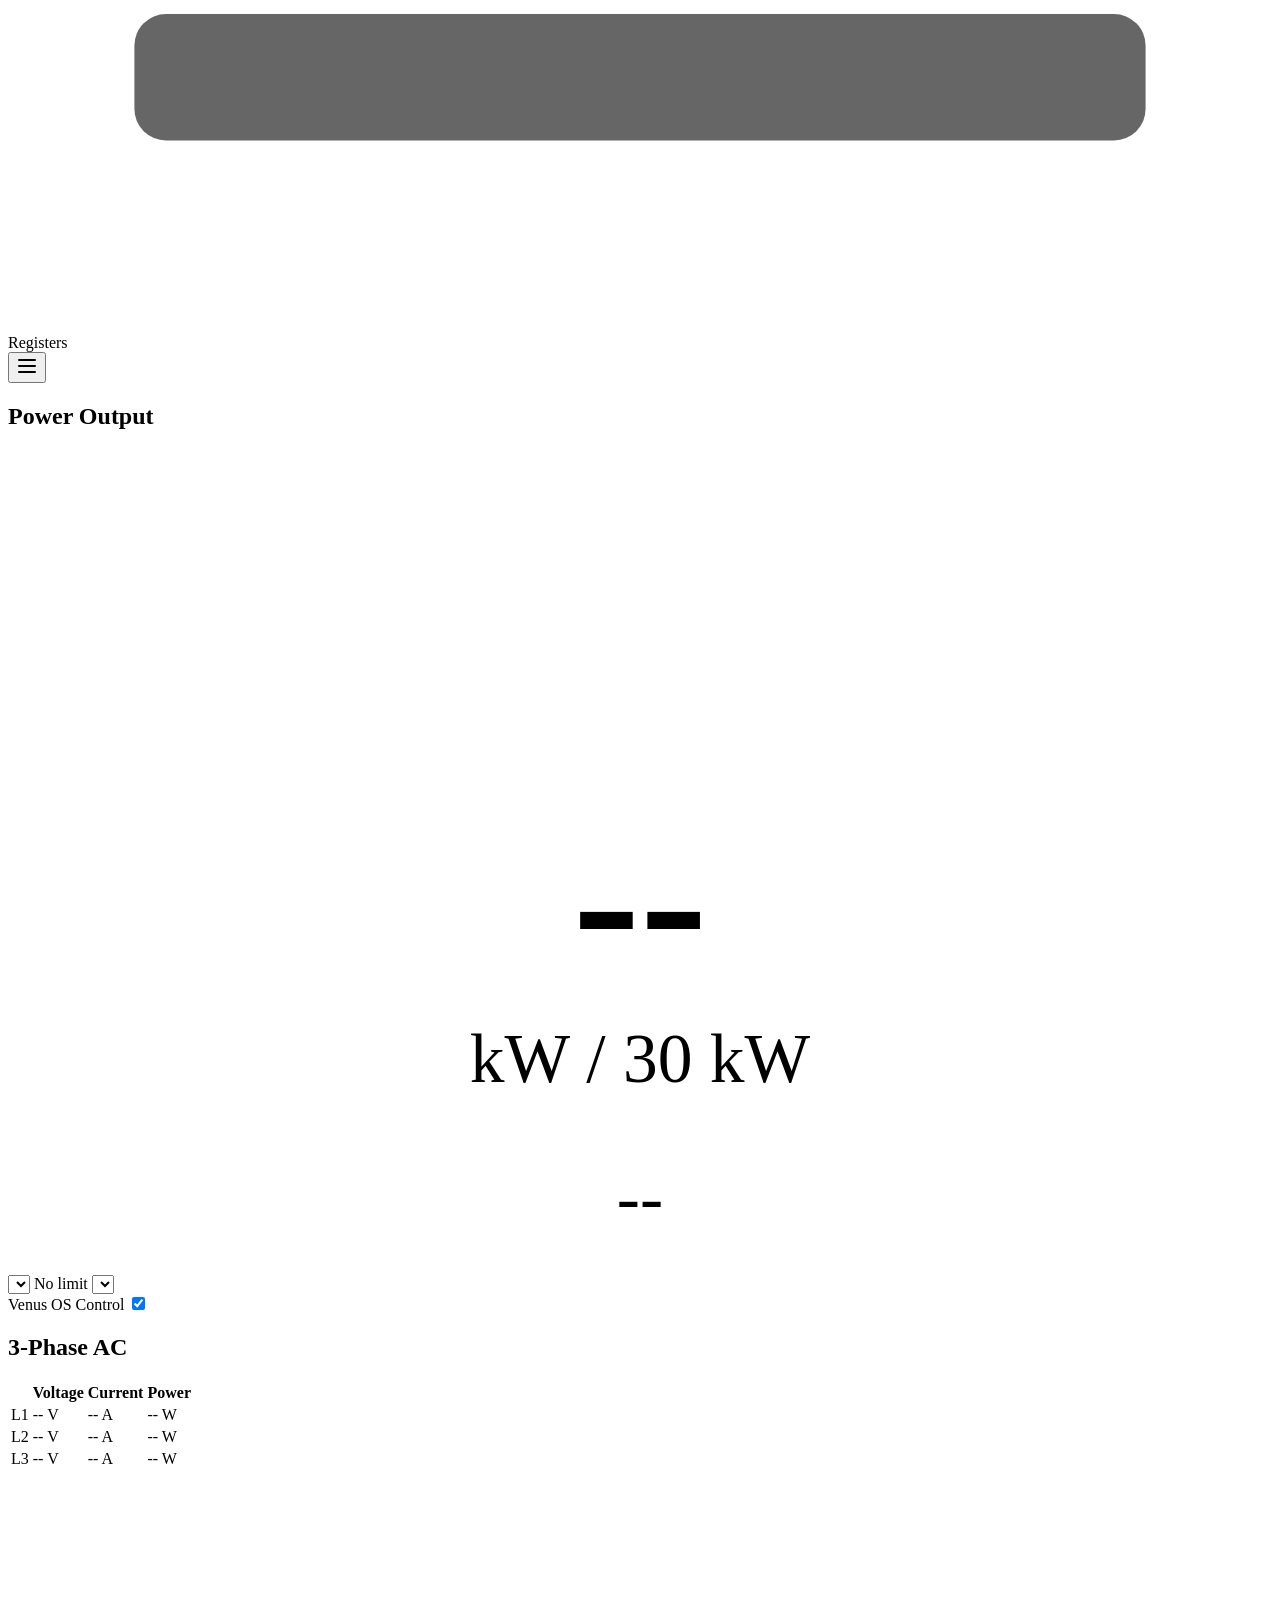
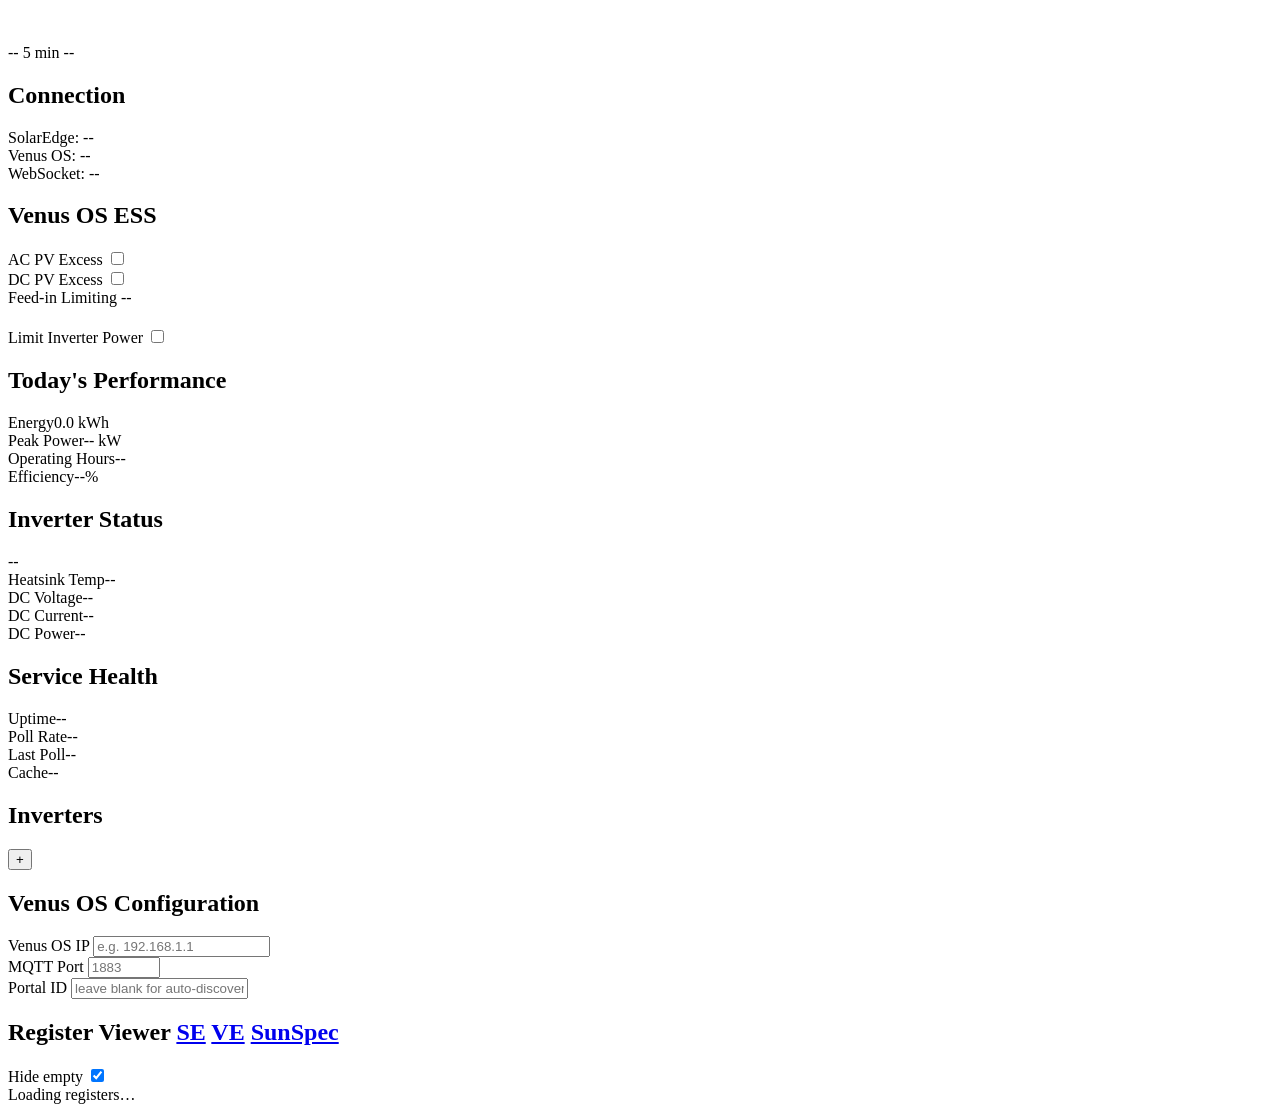
==== commit f49a9ecf: "feat(19-01): replace SolarEdge panel with dynamic inverter management container - Replace static Sol" ====
--- a/src/venus_os_fronius_proxy/static/index.html
+++ b/src/venus_os_fronius_proxy/static/index.html
@@ -105,7 +105,7 @@
               </span>
               <select id="ctrl-max" class="ve-ctrl-dropdown" title="Maximum power (ceiling)"></select>
             </div>
-            <div class="ve-gauge-venus-toggle venus-dependent">
+            <div class="ve-gauge-venus-toggle">
               <span class="ve-text-dim">Venus OS Control</span>
               <label class="ve-toggle" id="venus-lock-container">
                 <input type="checkbox" id="venus-lock-toggle" checked>
@@ -153,11 +153,6 @@
           </div>
         </div>
 
-        <!-- Hidden elements for Venus OS lock countdown -->
-        <div id="lock-countdown" style="display:none">
-          <span id="lock-countdown-time">15:00</span>
-        </div>
-
         <!-- Row 2: Connection + Sparkline + Performance (3-col) -->
         <div class="ve-dashboard-row3">
           <div class="ve-card" id="status-panel">
@@ -264,25 +259,29 @@
         </div>
         <form id="config-form">
           <div class="ve-config-grid">
-          <div class="ve-panel">
+          <div class="ve-panel" id="inverter-panel">
             <div class="ve-panel-header">
-              <h2><span class="ve-dot ve-dot--dim" id="cfg-se-dot"></span> SolarEdge Inverter</h2>
-              <span class="ve-btn-pair" id="btn-pair-se" style="display:none">
-                <button type="button" class="ve-btn ve-btn--sm ve-btn--cancel" id="btn-cancel-se">Cancel</button>
-                <button type="button" class="ve-btn ve-btn--sm ve-btn--save" id="btn-save-se">Save</button>
+              <h2>Inverters</h2>
+              <button type="button" class="ve-btn ve-btn--sm ve-btn--primary" id="btn-add-inverter" title="Add Inverter">+</button>
+            </div>
+            <div id="inverter-list"></div>
+            <div id="inverter-add-form" class="ve-inv-add-form" style="display:none">
+              <div class="ve-form-group">
+                <label>Host</label>
+                <input type="text" class="ve-input" id="add-inv-host" placeholder="192.168.1.100">
+              </div>
+              <div class="ve-form-group">
+                <label>Port</label>
+                <input type="number" class="ve-input" id="add-inv-port" value="1502" min="1" max="65535">
+              </div>
+              <div class="ve-form-group">
+                <label>Unit ID</label>
+                <input type="number" class="ve-input" id="add-inv-unit" value="1" min="1" max="247">
+              </div>
+              <span class="ve-btn-pair">
+                <button type="button" class="ve-btn ve-btn--sm ve-btn--cancel" id="btn-add-inv-cancel">Cancel</button>
+                <button type="button" class="ve-btn ve-btn--sm ve-btn--save" id="btn-add-inv-save">Add</button>
               </span>
-            </div>
-            <div class="ve-form-group">
-              <label for="se-host">SolarEdge IP</label>
-              <input type="text" id="se-host" class="ve-input" placeholder="192.168.3.18">
-            </div>
-            <div class="ve-form-group">
-              <label for="se-port">Modbus Port</label>
-              <input type="number" id="se-port" class="ve-input" placeholder="1502" min="1" max="65535">
-            </div>
-            <div class="ve-form-group">
-              <label for="se-unit">Unit ID</label>
-              <input type="number" id="se-unit" class="ve-input" placeholder="1" min="1" max="247">
             </div>
           </div>
           <div class="ve-panel">
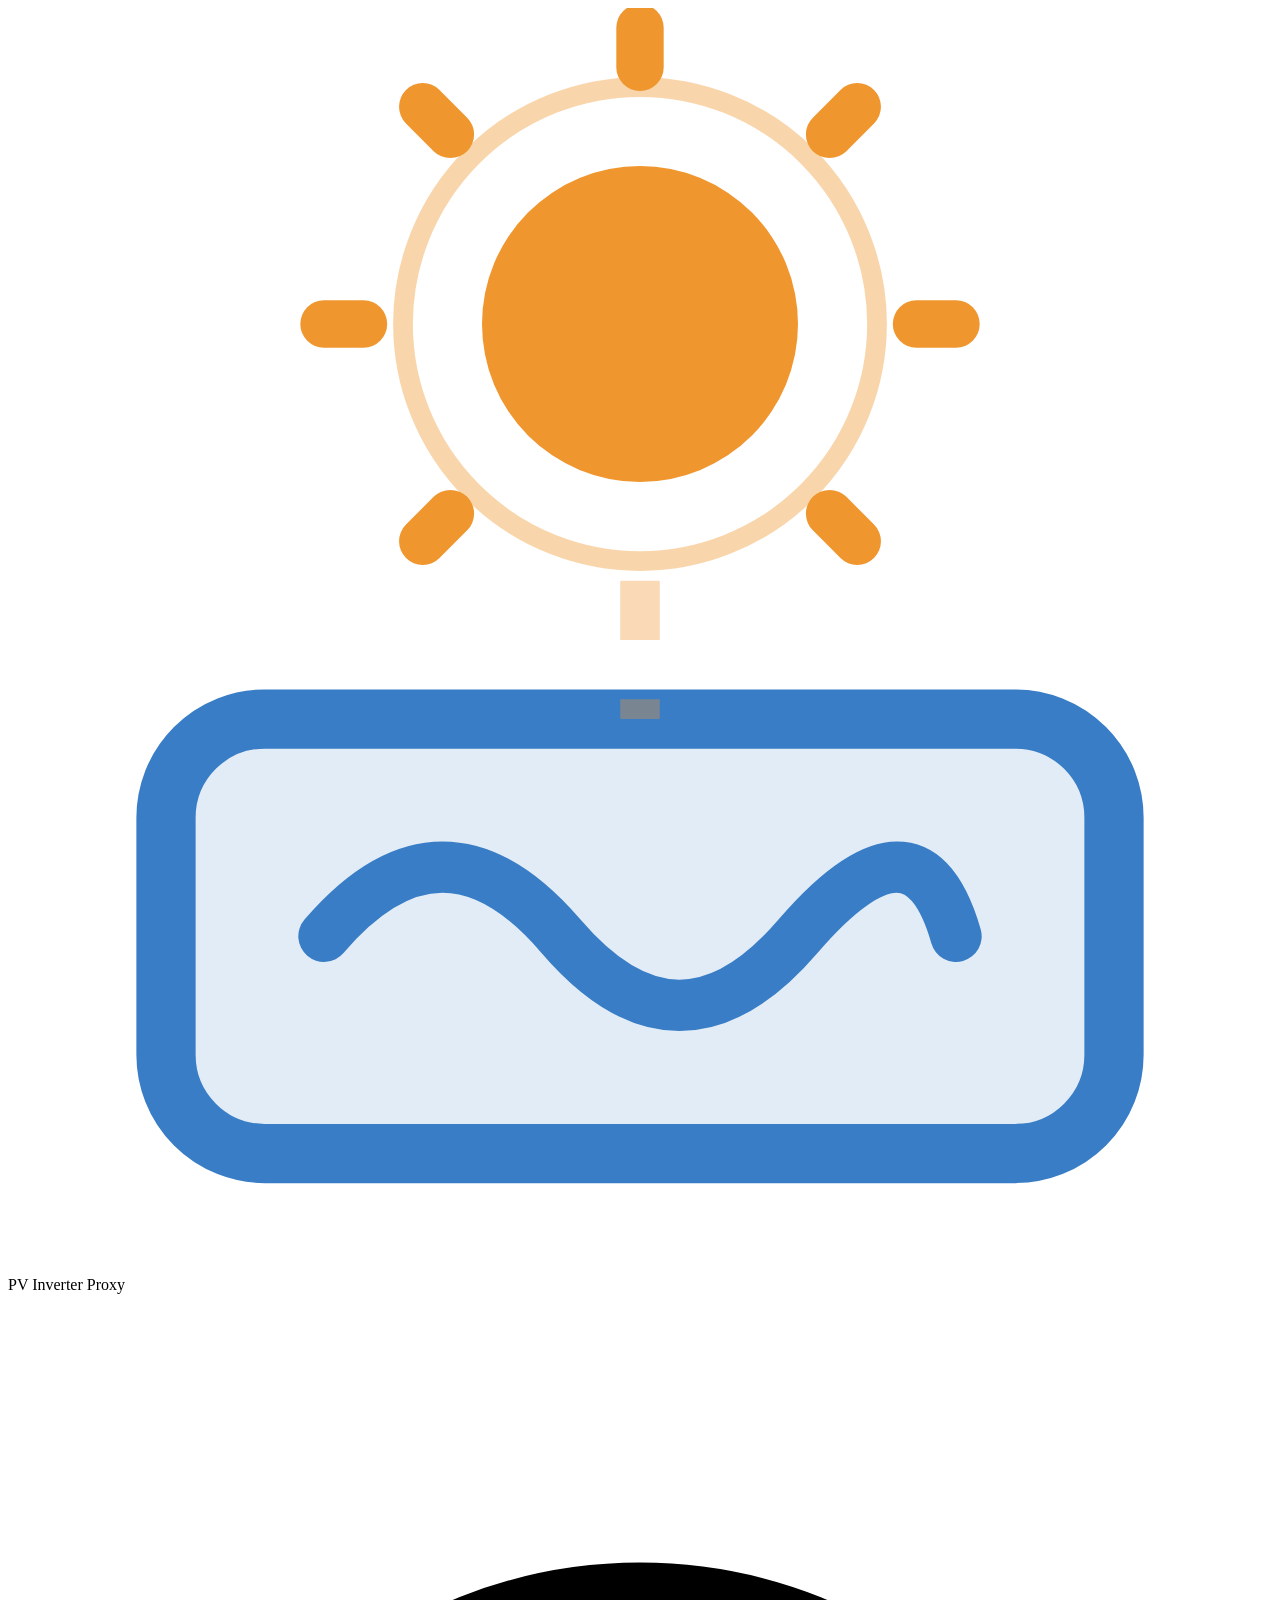
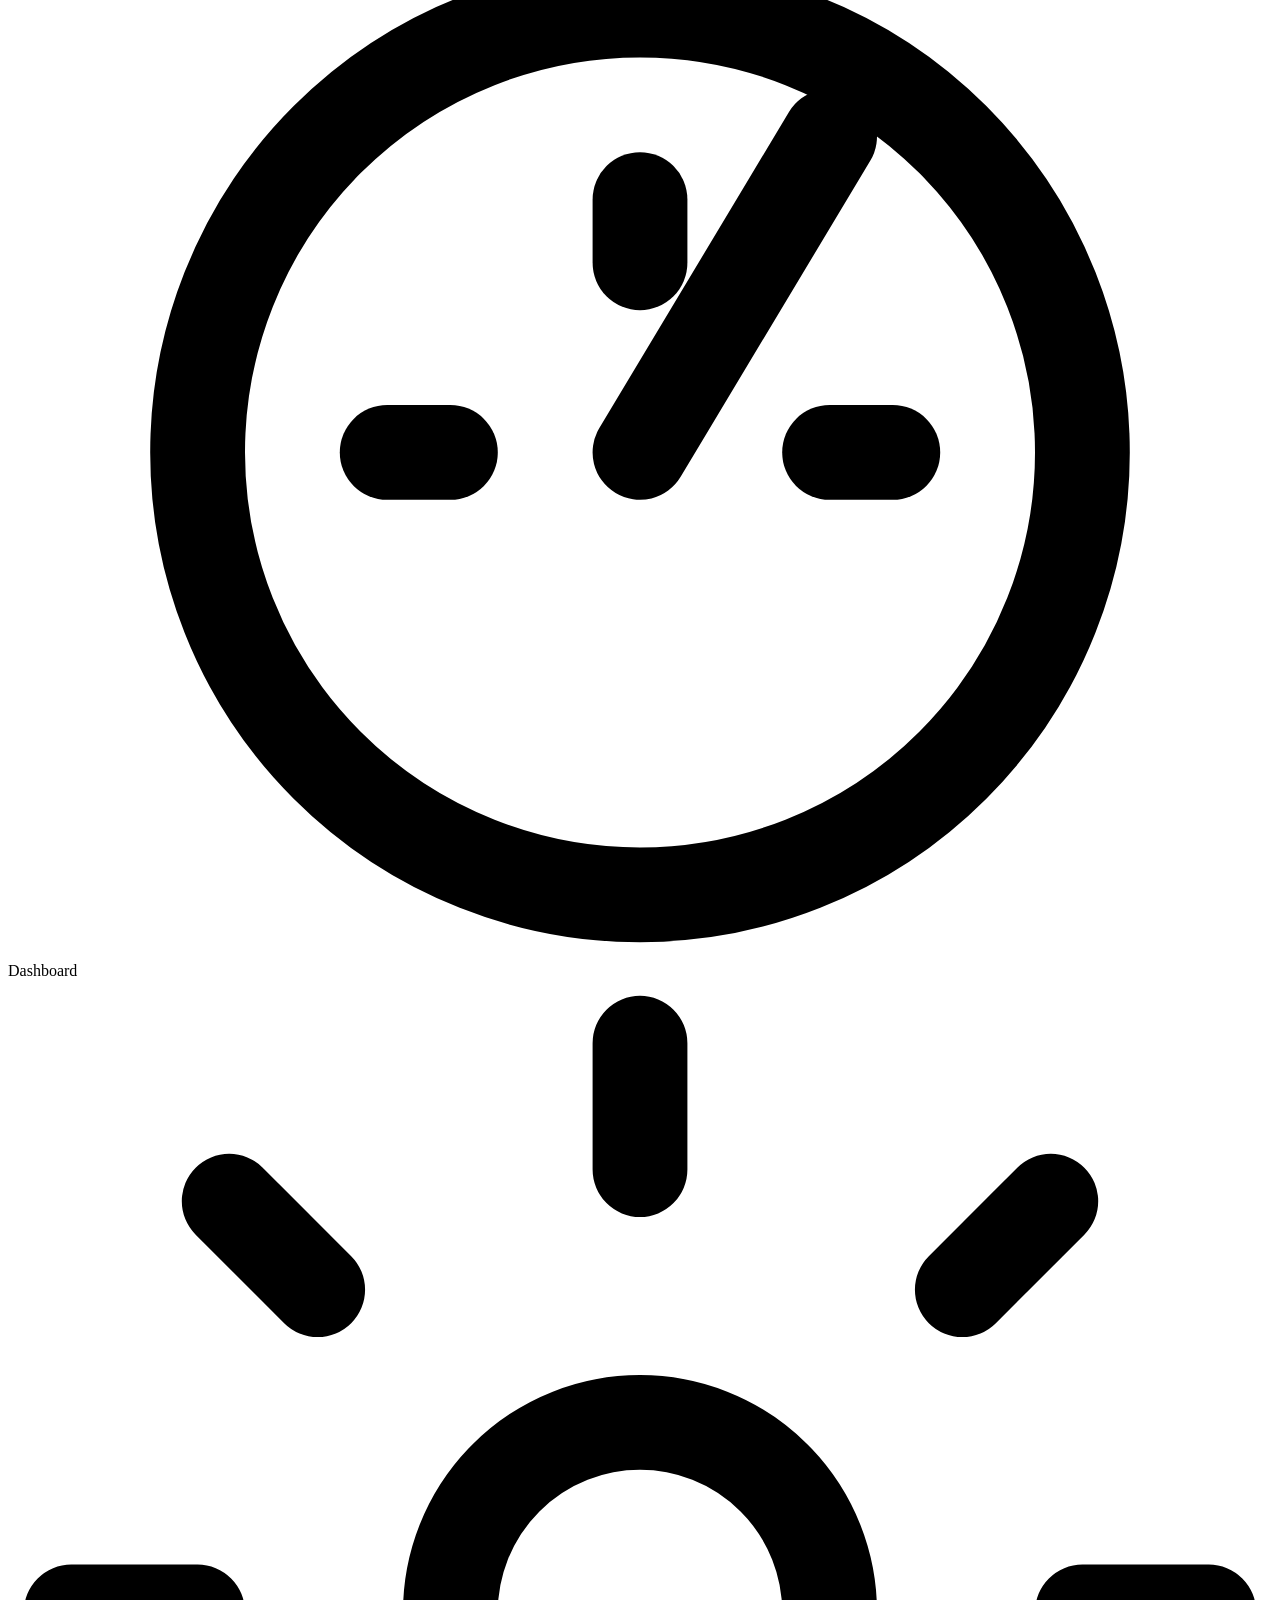
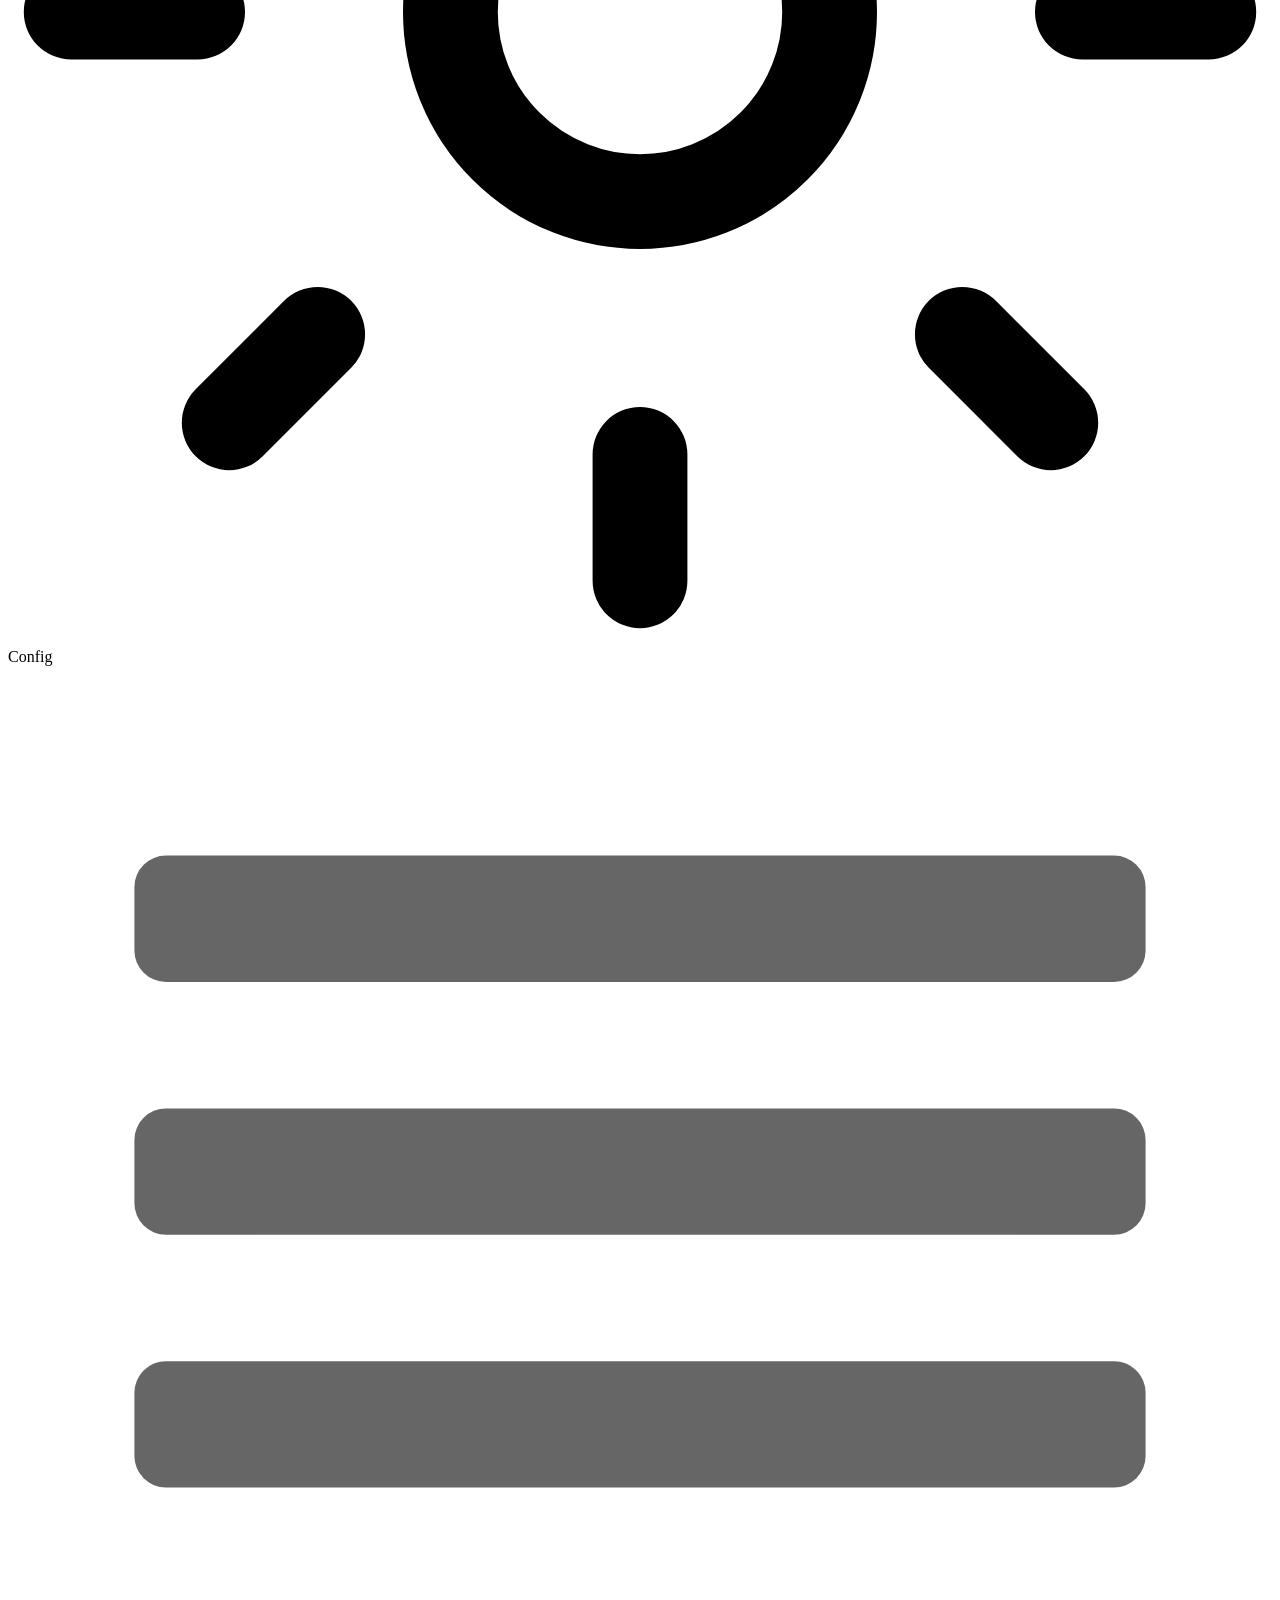
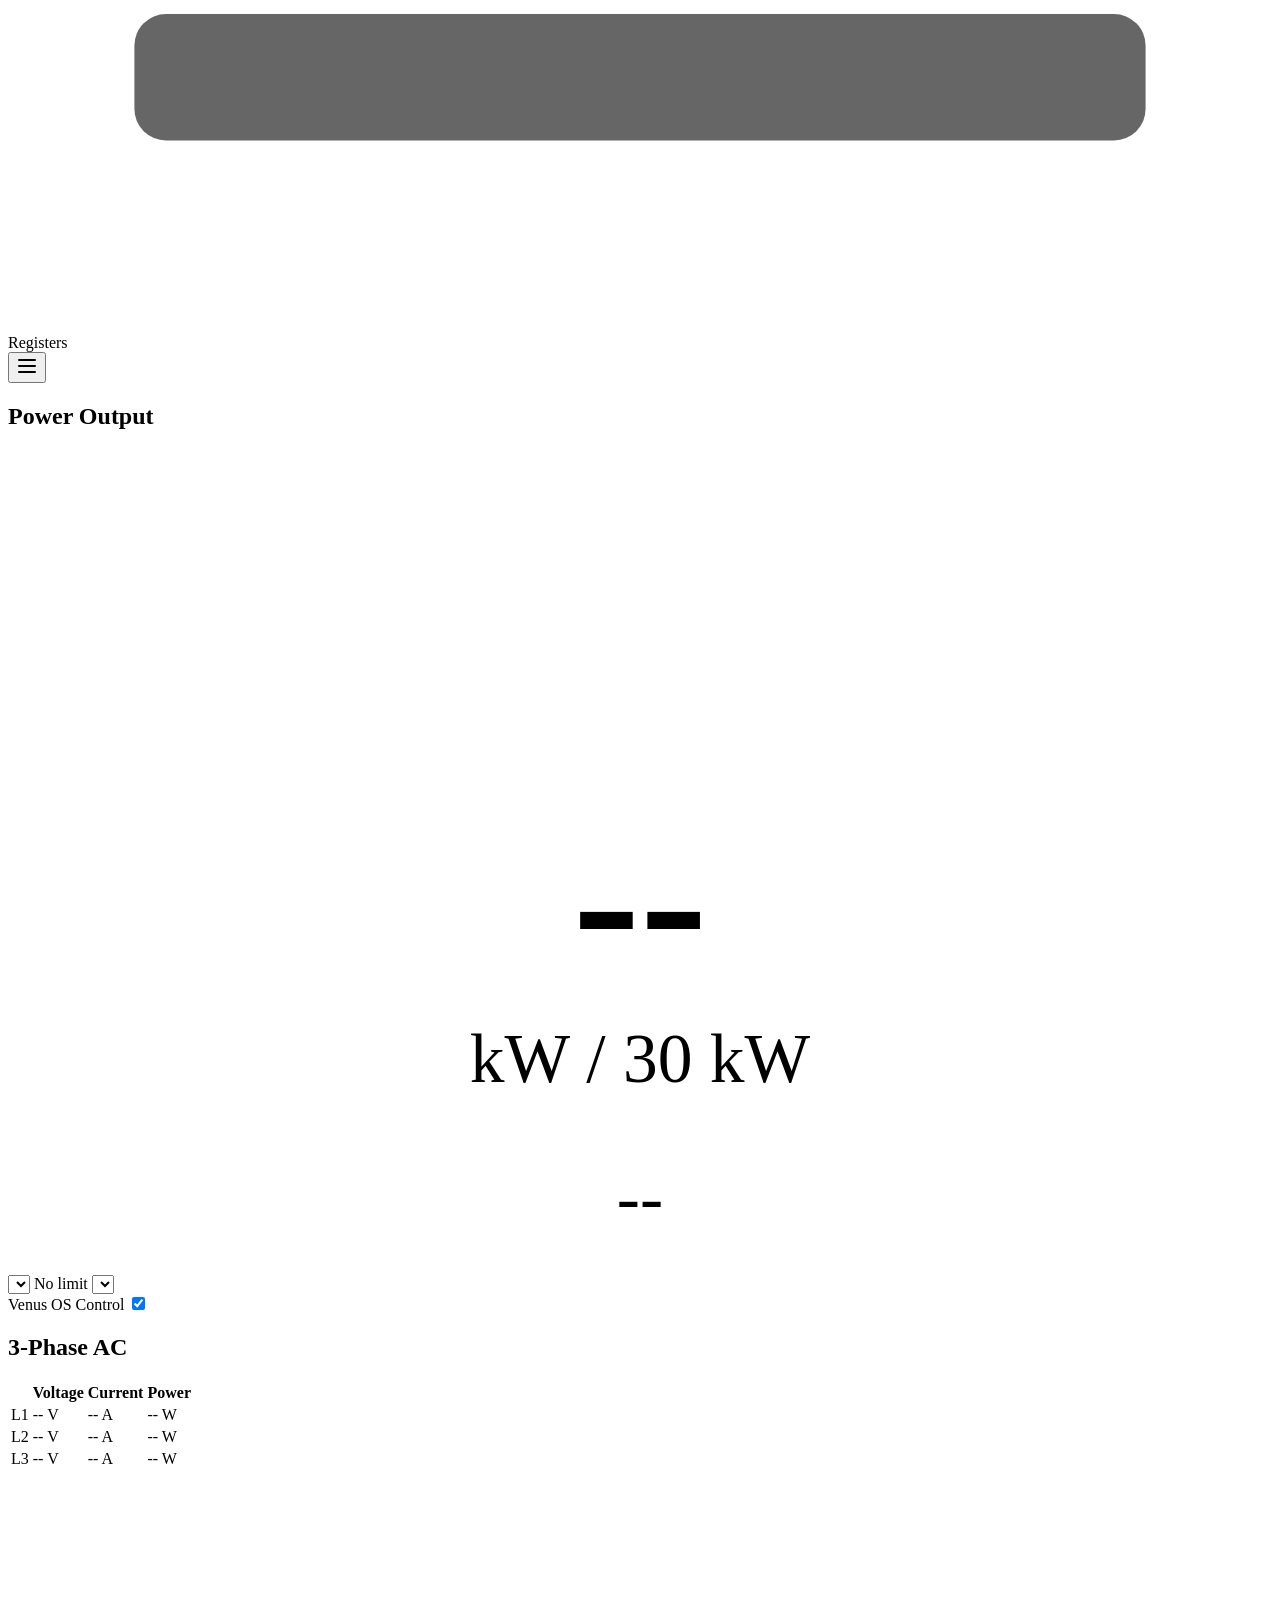
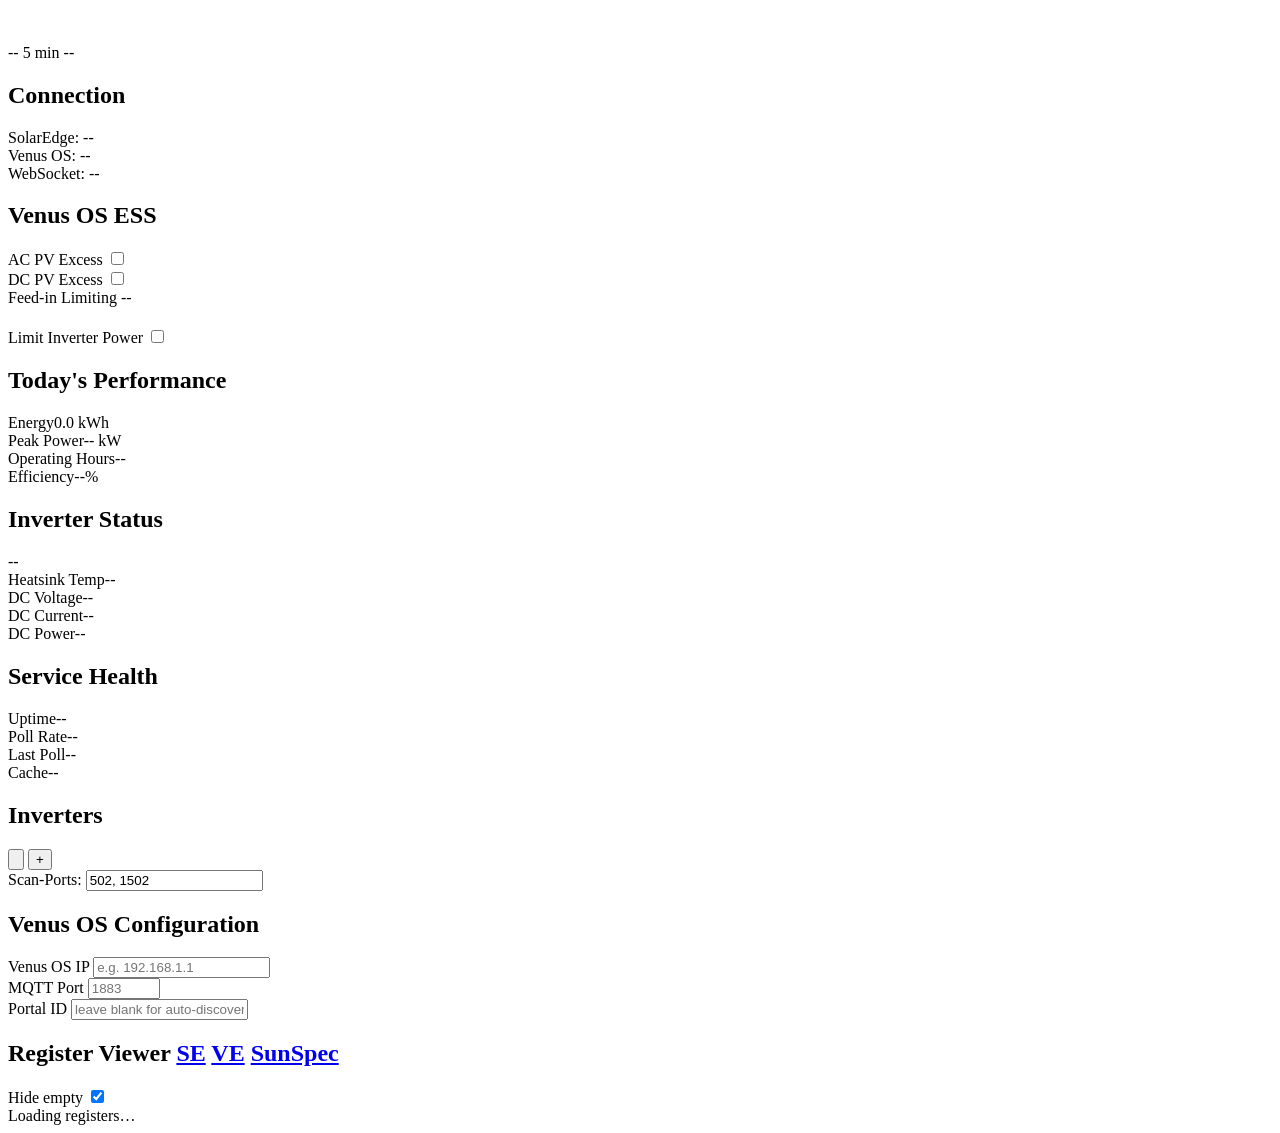
==== commit 71adecaa: "feat(20-02): add discovery UI HTML structure and CSS styles - Add discover button with magnifying gl" ====
--- a/src/venus_os_fronius_proxy/static/index.html
+++ b/src/venus_os_fronius_proxy/static/index.html
@@ -262,6 +262,12 @@
           <div class="ve-panel" id="inverter-panel">
             <div class="ve-panel-header">
               <h2>Inverters</h2>
+              <button type="button" class="ve-btn ve-btn--sm ve-btn--primary" id="btn-discover-inverter" title="Auto-Discover">
+                <svg class="ve-btn-icon" viewBox="0 0 16 16" fill="none" xmlns="http://www.w3.org/2000/svg">
+                  <circle cx="7" cy="7" r="4.5" stroke="currentColor" stroke-width="1.5"/>
+                  <line x1="10.5" y1="10.5" x2="14" y2="14" stroke="currentColor" stroke-width="1.5" stroke-linecap="round"/>
+                </svg>
+              </button>
               <button type="button" class="ve-btn ve-btn--sm ve-btn--primary" id="btn-add-inverter" title="Add Inverter">+</button>
             </div>
             <div id="inverter-list"></div>
@@ -282,6 +288,19 @@
                 <button type="button" class="ve-btn ve-btn--sm ve-btn--cancel" id="btn-add-inv-cancel">Cancel</button>
                 <button type="button" class="ve-btn ve-btn--sm ve-btn--save" id="btn-add-inv-save">Add</button>
               </span>
+            </div>
+            <div id="scan-ports-field" class="ve-scan-ports">
+              <label class="ve-scan-ports-label">Scan-Ports:</label>
+              <input type="text" class="ve-input ve-scan-ports-input" id="scan-ports-input" value="502, 1502" placeholder="502, 1502">
+            </div>
+            <div id="scan-area" style="display:none">
+              <div id="scan-progress" class="ve-scan-progress">
+                <div class="ve-scan-bar">
+                  <div class="ve-scan-bar-fill" id="scan-bar-fill"></div>
+                </div>
+                <span class="ve-scan-status" id="scan-status-text"></span>
+              </div>
+              <div id="scan-results"></div>
             </div>
           </div>
           <div class="ve-panel">
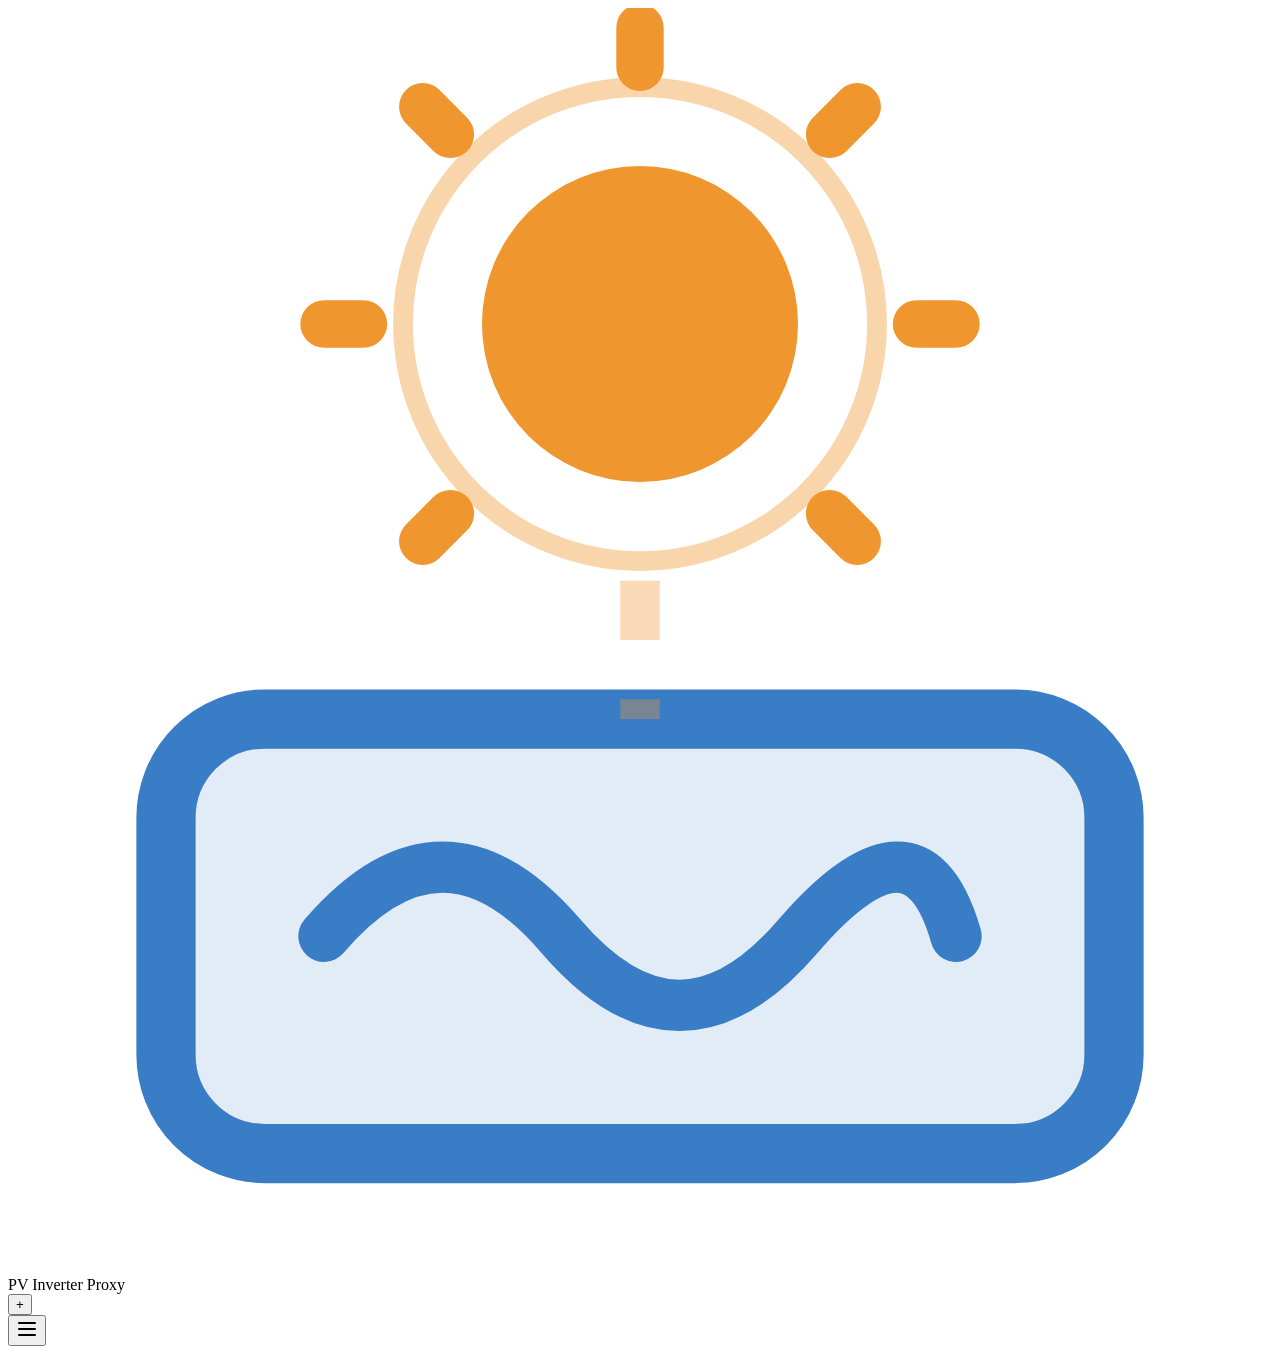
==== commit f7fe1379: "feat(24-02): restructure frontend to device-centric SPA - Replace static 3-tab layout with dynamic s" ====
--- a/src/venus_os_fronius_proxy/static/index.html
+++ b/src/venus_os_fronius_proxy/static/index.html
@@ -33,35 +33,11 @@
         <span class="sidebar-title">PV Inverter Proxy</span>
       </div>
 
-      <a class="nav-item active" data-page="dashboard">
-        <svg class="nav-icon" viewBox="0 0 20 20" fill="none" xmlns="http://www.w3.org/2000/svg">
-          <circle cx="10" cy="12" r="7" stroke="currentColor" stroke-width="1.5"/>
-          <path d="M10 12 L13 7" stroke="currentColor" stroke-width="1.5" stroke-linecap="round"/>
-          <line x1="6" y1="12" x2="7" y2="12" stroke="currentColor" stroke-width="1.5" stroke-linecap="round"/>
-          <line x1="13" y1="12" x2="14" y2="12" stroke="currentColor" stroke-width="1.5" stroke-linecap="round"/>
-          <line x1="10" y1="8" x2="10" y2="9" stroke="currentColor" stroke-width="1.5" stroke-linecap="round"/>
-        </svg>
-        <span class="nav-label">Dashboard</span>
-      </a>
+      <!-- Dynamic device list (rendered by JS) -->
+      <div id="device-sidebar"></div>
 
-      <a class="nav-item" data-page="config">
-        <svg class="nav-icon" viewBox="0 0 20 20" fill="none" xmlns="http://www.w3.org/2000/svg">
-          <circle cx="10" cy="10" r="3" stroke="currentColor" stroke-width="1.5"/>
-          <path d="M10 1v2M10 17v2M1 10h2M17 10h2M3.5 3.5l1.4 1.4M15.1 15.1l1.4 1.4M3.5 16.5l1.4-1.4M15.1 4.9l1.4-1.4" stroke="currentColor" stroke-width="1.5" stroke-linecap="round"/>
-        </svg>
-        <span class="nav-label">Config</span>
-      </a>
-
-      <a class="nav-item" data-page="registers">
-        <svg class="nav-icon" viewBox="0 0 20 20" fill="none" xmlns="http://www.w3.org/2000/svg">
-          <rect x="2" y="3" width="16" height="2" rx="0.5" fill="currentColor" opacity="0.6"/>
-          <rect x="2" y="7" width="16" height="2" rx="0.5" fill="currentColor" opacity="0.6"/>
-          <rect x="2" y="11" width="16" height="2" rx="0.5" fill="currentColor" opacity="0.6"/>
-          <rect x="2" y="15" width="16" height="2" rx="0.5" fill="currentColor" opacity="0.6"/>
-        </svg>
-        <span class="nav-label">Registers</span>
-      </a>
-
+      <!-- Add device button -->
+      <button class="ve-sidebar-add-btn" id="btn-add-device" title="Add Device">+</button>
     </nav>
 
     <!-- Overlay for mobile sidebar -->
@@ -78,296 +54,8 @@
         </svg>
       </button>
 
-      <!-- Dashboard Page -->
-      <div id="page-dashboard" class="page active">
-        <!-- Row 1: Power Gauge + 3-Phase (combined) -->
-        <div class="ve-dashboard-top">
-          <div class="ve-card ve-gauge-card">
-            <h2 class="ve-card-title">Power Output</h2>
-            <svg id="power-gauge" viewBox="0 0 200 130" class="ve-gauge-svg">
-              <path d="M 20 100 A 80 80 0 0 1 180 100"
-                    fill="none" stroke="var(--ve-border)" stroke-width="12" stroke-linecap="round"/>
-              <path id="gauge-fill" d="M 20 100 A 80 80 0 0 1 180 100"
-                    fill="none" stroke="var(--ve-blue)" stroke-width="12" stroke-linecap="round"
-                    stroke-dasharray="251.3" stroke-dashoffset="251.3"/>
-              <text x="100" y="82" text-anchor="middle" fill="var(--ve-text)"
-                    font-size="32" font-weight="700" id="gauge-value">--</text>
-              <text x="100" y="100" text-anchor="middle" fill="var(--ve-text-dim)"
-                    font-size="11">kW / 30 kW</text>
-              <text x="100" y="122" text-anchor="middle" fill="var(--ve-text-dim)"
-                    font-size="11" id="gauge-status">--</text>
-            </svg>
-            <div class="ve-gauge-limit">
-              <select id="ctrl-min" class="ve-ctrl-dropdown" title="Minimum power (floor)"></select>
-              <span class="ve-limit-status">
-                <span class="ve-dot" id="ctrl-dot"></span>
-                <span id="ctrl-label" class="ve-text-dim">No limit</span>
-              </span>
-              <select id="ctrl-max" class="ve-ctrl-dropdown" title="Maximum power (ceiling)"></select>
-            </div>
-            <div class="ve-gauge-venus-toggle">
-              <span class="ve-text-dim">Venus OS Control</span>
-              <label class="ve-toggle" id="venus-lock-container">
-                <input type="checkbox" id="venus-lock-toggle" checked>
-                <span class="ve-toggle-track"></span>
-              </label>
-              <span class="ve-text-dim ve-lock-timer" id="lock-timer"></span>
-            </div>
-          </div>
-
-          <div class="ve-card ve-phases-card">
-            <h2 class="ve-card-title">3-Phase AC</h2>
-            <table class="ve-phase-table">
-              <thead>
-                <tr><th></th><th>Voltage</th><th>Current</th><th>Power</th></tr>
-              </thead>
-              <tbody>
-                <tr>
-                  <td class="ve-phase-label">L1</td>
-                  <td class="ve-live-value" id="l1-voltage">-- V</td>
-                  <td class="ve-live-value" id="l1-current">-- A</td>
-                  <td class="ve-live-value" id="l1-power">-- W</td>
-                </tr>
-                <tr>
-                  <td class="ve-phase-label">L2</td>
-                  <td class="ve-live-value" id="l2-voltage">-- V</td>
-                  <td class="ve-live-value" id="l2-current">-- A</td>
-                  <td class="ve-live-value" id="l2-power">-- W</td>
-                </tr>
-                <tr>
-                  <td class="ve-phase-label">L3</td>
-                  <td class="ve-live-value" id="l3-voltage">-- V</td>
-                  <td class="ve-live-value" id="l3-current">-- A</td>
-                  <td class="ve-live-value" id="l3-power">-- W</td>
-                </tr>
-              </tbody>
-            </table>
-            <div class="ve-phase-sparkline">
-              <svg id="sparkline-power" viewBox="0 0 600 80" preserveAspectRatio="none" class="ve-sparkline-svg"></svg>
-              <div class="ve-sparkline-labels">
-                <span class="ve-text-dim" id="sparkline-min">--</span>
-                <span class="ve-text-dim ve-text-center" id="sparkline-time">5 min</span>
-                <span class="ve-text-dim" id="sparkline-max">--</span>
-              </div>
-            </div>
-          </div>
-        </div>
-
-        <!-- Row 2: Connection + Sparkline + Performance (3-col) -->
-        <div class="ve-dashboard-row3">
-          <div class="ve-card" id="status-panel">
-            <h2 class="ve-card-title">Connection</h2>
-            <div class="ve-status-row">
-              <span class="ve-dot" id="se-dot-detail"></span>
-              <span id="se-label">SolarEdge: --</span>
-            </div>
-            <div class="ve-status-row">
-              <span class="ve-dot" id="vos-dot-detail"></span>
-              <span id="vos-label">Venus OS: --</span>
-            </div>
-            <div class="ve-status-row">
-              <span class="ve-dot" id="ws-dot"></span>
-              <span id="ws-label">WebSocket: --</span>
-            </div>
-          </div>
-          <div class="ve-card venus-dependent" id="venus-ess-panel">
-            <h2 class="ve-card-title">Venus OS ESS</h2>
-            <div class="ve-ess-group">
-              <div class="ve-ess-row">
-                <label>AC PV Excess</label>
-                <label class="ve-toggle"><input type="checkbox" id="ess-ac-excess"><span class="ve-toggle-track"></span></label>
-              </div>
-              <div class="ve-ess-row">
-                <label>DC PV Excess</label>
-                <label class="ve-toggle"><input type="checkbox" id="ess-dc-excess"><span class="ve-toggle-track"></span></label>
-              </div>
-              <div class="ve-ess-row ve-ess-sub" id="ess-limit-row" style="display:none">
-                <label>Limit Feed-in</label>
-                <label class="ve-toggle"><input type="checkbox" id="ess-limit-feedin"><span class="ve-toggle-track"></span></label>
-              </div>
-              <div class="ve-ess-row ve-ess-sub2" id="ess-max-feedin-row" style="display:none">
-                <label>Max Feed-in</label>
-                <div class="ve-ess-value-control">
-                  <span class="ve-live-value ve-ess-actual" id="ess-feed-in-actual">--</span>
-                  <span class="ve-text-dim">/</span>
-                  <select id="ess-feed-in" class="ve-ctrl-dropdown ve-ess-dropdown"></select>
-                </div>
-              </div>
-              <div class="ve-ess-row">
-                <label>Feed-in Limiting</label>
-                <span class="ve-live-value" id="ess-limiter-value">--</span>
-              </div>
-            </div>
-            <div class="ve-ess-row" style="margin-top: 0.75rem; padding-top: 0.5rem; border-top: 1px solid var(--ve-border);">
-              <label>Limit Inverter Power</label>
-              <label class="ve-toggle"><input type="checkbox" id="ess-limit-inverter"><span class="ve-toggle-track"></span></label>
-            </div>
-            <div class="ve-ess-row ve-ess-sub" id="ess-max-inverter-row" style="display:none">
-              <label>Max Inverter Power</label>
-              <select id="ess-max-inverter" class="ve-ctrl-dropdown ve-ess-dropdown"></select>
-            </div>
-          </div>
-          <div class="ve-card" id="peak-stats-panel">
-            <h2 class="ve-card-title">Today's Performance</h2>
-            <div class="ve-grid">
-              <div><label>Energy</label><span class="ve-live-value" id="daily-energy">0.0 kWh</span></div>
-              <div><label>Peak Power</label><span class="ve-live-value" id="peak-power">-- kW</span></div>
-              <div><label>Operating Hours</label><span class="ve-live-value" id="operating-hours">--</span></div>
-              <div><label>Efficiency</label><span class="ve-live-value" id="efficiency-pct">--%</span></div>
-            </div>
-          </div>
-        </div>
-
-        <!-- Row 4: Inverter + Health -->
-        <div class="ve-dashboard-row4">
-          <div class="ve-card" id="inverter-status-panel">
-            <h2 class="ve-card-title">Inverter Status</h2>
-            <div class="ve-status-row">
-              <span class="ve-status-indicator" id="inv-status-dot"></span>
-              <span class="ve-live-value" id="inv-status-text">--</span>
-            </div>
-            <div class="ve-grid">
-              <div><label>Heatsink Temp</label><span class="ve-live-value" id="inv-temp-sink">--</span></div>
-              <div><label>DC Voltage</label><span class="ve-live-value" id="inv-dc-voltage">--</span></div>
-              <div><label>DC Current</label><span class="ve-live-value" id="inv-dc-current">--</span></div>
-              <div><label>DC Power</label><span class="ve-live-value" id="inv-dc-power">--</span></div>
-            </div>
-          </div>
-          <div class="ve-card" id="health-panel">
-            <h2 class="ve-card-title">Service Health</h2>
-            <div class="ve-grid">
-              <div><label>Uptime</label><span id="uptime">--</span></div>
-              <div><label>Poll Rate</label><span id="poll-rate">--</span></div>
-              <div><label>Last Poll</label><span id="last-poll">--</span></div>
-              <div><label>Cache</label><span id="cache-status">--</span></div>
-            </div>
-          </div>
-        </div>
-      </div>
-
-      <!-- Config Page -->
-      <div id="page-config" class="page">
-        <div id="venus-auto-detect-banner" class="ve-hint-card ve-hint-card--success" role="status" style="display:none">
-          <div class="ve-hint-header">
-            <svg width="20" height="20" viewBox="0 0 20 20" fill="none" style="flex-shrink:0">
-              <circle cx="10" cy="10" r="9" stroke="currentColor" stroke-width="1.5" fill="none"/>
-              <path d="M6 10.5l2.5 2.5 5.5-5.5" stroke="currentColor" stroke-width="1.5" stroke-linecap="round" stroke-linejoin="round" fill="none"/>
-            </svg>
-            <h3>Venus OS Detected</h3>
-          </div>
-          <p>Venus OS is sending Modbus commands to this proxy. Enter the Venus OS IP address below and click Save &amp; Apply to enable MQTT monitoring and control.</p>
-        </div>
-        <form id="config-form">
-          <div class="ve-config-grid">
-          <div class="ve-panel" id="inverter-panel">
-            <div class="ve-panel-header">
-              <h2>Inverters</h2>
-              <button type="button" class="ve-btn ve-btn--sm ve-btn--primary" id="btn-discover-inverter" title="Auto-Discover">
-                <svg class="ve-btn-icon" viewBox="0 0 16 16" fill="none" xmlns="http://www.w3.org/2000/svg">
-                  <circle cx="7" cy="7" r="4.5" stroke="currentColor" stroke-width="1.5"/>
-                  <line x1="10.5" y1="10.5" x2="14" y2="14" stroke="currentColor" stroke-width="1.5" stroke-linecap="round"/>
-                </svg>
-              </button>
-              <button type="button" class="ve-btn ve-btn--sm ve-btn--primary" id="btn-add-inverter" title="Add Inverter">+</button>
-            </div>
-            <div id="inverter-list"></div>
-            <div id="inverter-add-form" class="ve-inv-add-form" style="display:none">
-              <div class="ve-form-group">
-                <label>Host</label>
-                <input type="text" class="ve-input" id="add-inv-host" placeholder="192.168.1.100">
-              </div>
-              <div class="ve-form-group">
-                <label>Port</label>
-                <input type="number" class="ve-input" id="add-inv-port" value="1502" min="1" max="65535">
-              </div>
-              <div class="ve-form-group">
-                <label>Unit ID</label>
-                <input type="number" class="ve-input" id="add-inv-unit" value="1" min="1" max="247">
-              </div>
-              <span class="ve-btn-pair">
-                <button type="button" class="ve-btn ve-btn--sm ve-btn--cancel" id="btn-add-inv-cancel">Cancel</button>
-                <button type="button" class="ve-btn ve-btn--sm ve-btn--save" id="btn-add-inv-save">Add</button>
-              </span>
-            </div>
-            <div id="scan-ports-field" class="ve-scan-ports">
-              <label class="ve-scan-ports-label">Scan-Ports:</label>
-              <input type="text" class="ve-input ve-scan-ports-input" id="scan-ports-input" value="502, 1502" placeholder="502, 1502">
-            </div>
-            <div id="scan-area" style="display:none">
-              <div id="scan-progress" class="ve-scan-progress">
-                <div class="ve-scan-bar">
-                  <div class="ve-scan-bar-fill" id="scan-bar-fill"></div>
-                </div>
-                <span class="ve-scan-status" id="scan-status-text"></span>
-              </div>
-              <div id="scan-results"></div>
-            </div>
-          </div>
-          <div class="ve-panel">
-            <div class="ve-panel-header">
-              <h2><span class="ve-dot ve-dot--dim" id="cfg-venus-dot"></span> Venus OS Configuration</h2>
-              <span class="ve-btn-pair" id="btn-pair-venus" style="display:none">
-                <button type="button" class="ve-btn ve-btn--sm ve-btn--cancel" id="btn-cancel-venus">Cancel</button>
-                <button type="button" class="ve-btn ve-btn--sm ve-btn--save" id="btn-save-venus">Save</button>
-              </span>
-            </div>
-            <div class="ve-form-group">
-              <label for="venus-host">Venus OS IP</label>
-              <input type="text" id="venus-host" class="ve-input" placeholder="e.g. 192.168.1.1">
-            </div>
-            <div class="ve-form-group">
-              <label for="venus-port">MQTT Port</label>
-              <input type="number" id="venus-port" class="ve-input" placeholder="1883" min="1" max="65535">
-            </div>
-            <div class="ve-form-group">
-              <label for="venus-portal-id">Portal ID</label>
-              <input type="text" id="venus-portal-id" class="ve-input" placeholder="leave blank for auto-discovery">
-            </div>
-          </div>
-          </div>
-          <div id="mqtt-setup-guide" class="ve-hint-card" style="display:none">
-            <div class="ve-hint-header">
-              <svg width="20" height="20" viewBox="0 0 20 20" fill="none" style="flex-shrink:0">
-                <circle cx="10" cy="10" r="9" stroke="currentColor" stroke-width="1.5" fill="none"/>
-                <path d="M10 9v5M10 6.5v.01" stroke="currentColor" stroke-width="1.5" stroke-linecap="round"/>
-              </svg>
-              <h3>Enable MQTT on Venus OS</h3>
-            </div>
-            <ol>
-              <li>Open Venus OS Remote Console</li>
-              <li>Go to Settings &gt; Services</li>
-              <li>Enable "MQTT on LAN"</li>
-              <li>Return here and click Save &amp; Apply</li>
-            </ol>
-            <p class="ve-hint-subtext">MQTT allows the proxy to read grid data and control ESS settings on your Venus OS device.</p>
-          </div>
-          <div id="config-message" class="ve-message"></div>
-        </form>
-      </div>
-
-      <!-- Registers Page -->
-      <div id="page-registers" class="page">
-        <div class="ve-panel">
-          <div class="ve-reg-toolbar">
-            <h2>Register Viewer
-              <a href="https://knowledge-center.solaredge.com/sites/kc/files/sunspec-implementation-technical-note.pdf" target="_blank" rel="noopener" class="ve-doc-link" title="SolarEdge SunSpec Register Map (PDF)">SE</a>
-              <a href="https://github.com/victronenergy/dbus-fronius" target="_blank" rel="noopener" class="ve-doc-link" title="Victron dbus-fronius — Venus OS SunSpec Inverter Driver">VE</a>
-              <a href="https://files.sma.de/downloads/SunSpecModbus-TI-en-11.pdf" target="_blank" rel="noopener" class="ve-doc-link" title="SunSpec Modbus Register Reference (PDF)">SunSpec</a>
-            </h2>
-            <label class="ve-toggle-label" for="reg-hide-empty">
-              <span>Hide empty</span>
-              <input type="checkbox" id="reg-hide-empty" checked>
-              <span class="ve-switch"><span class="ve-switch-knob"></span></span>
-            </label>
-          </div>
-          <div id="register-spinner" class="ve-spinner-wrap">
-            <div class="ve-spinner"></div>
-            <span class="ve-spinner-label">Loading registers…</span>
-          </div>
-          <div id="register-models"></div>
-        </div>
-      </div>
-
+      <!-- Device content (JS renders everything here) -->
+      <div id="device-content" class="page active"></div>
     </main>
   </div>
 
